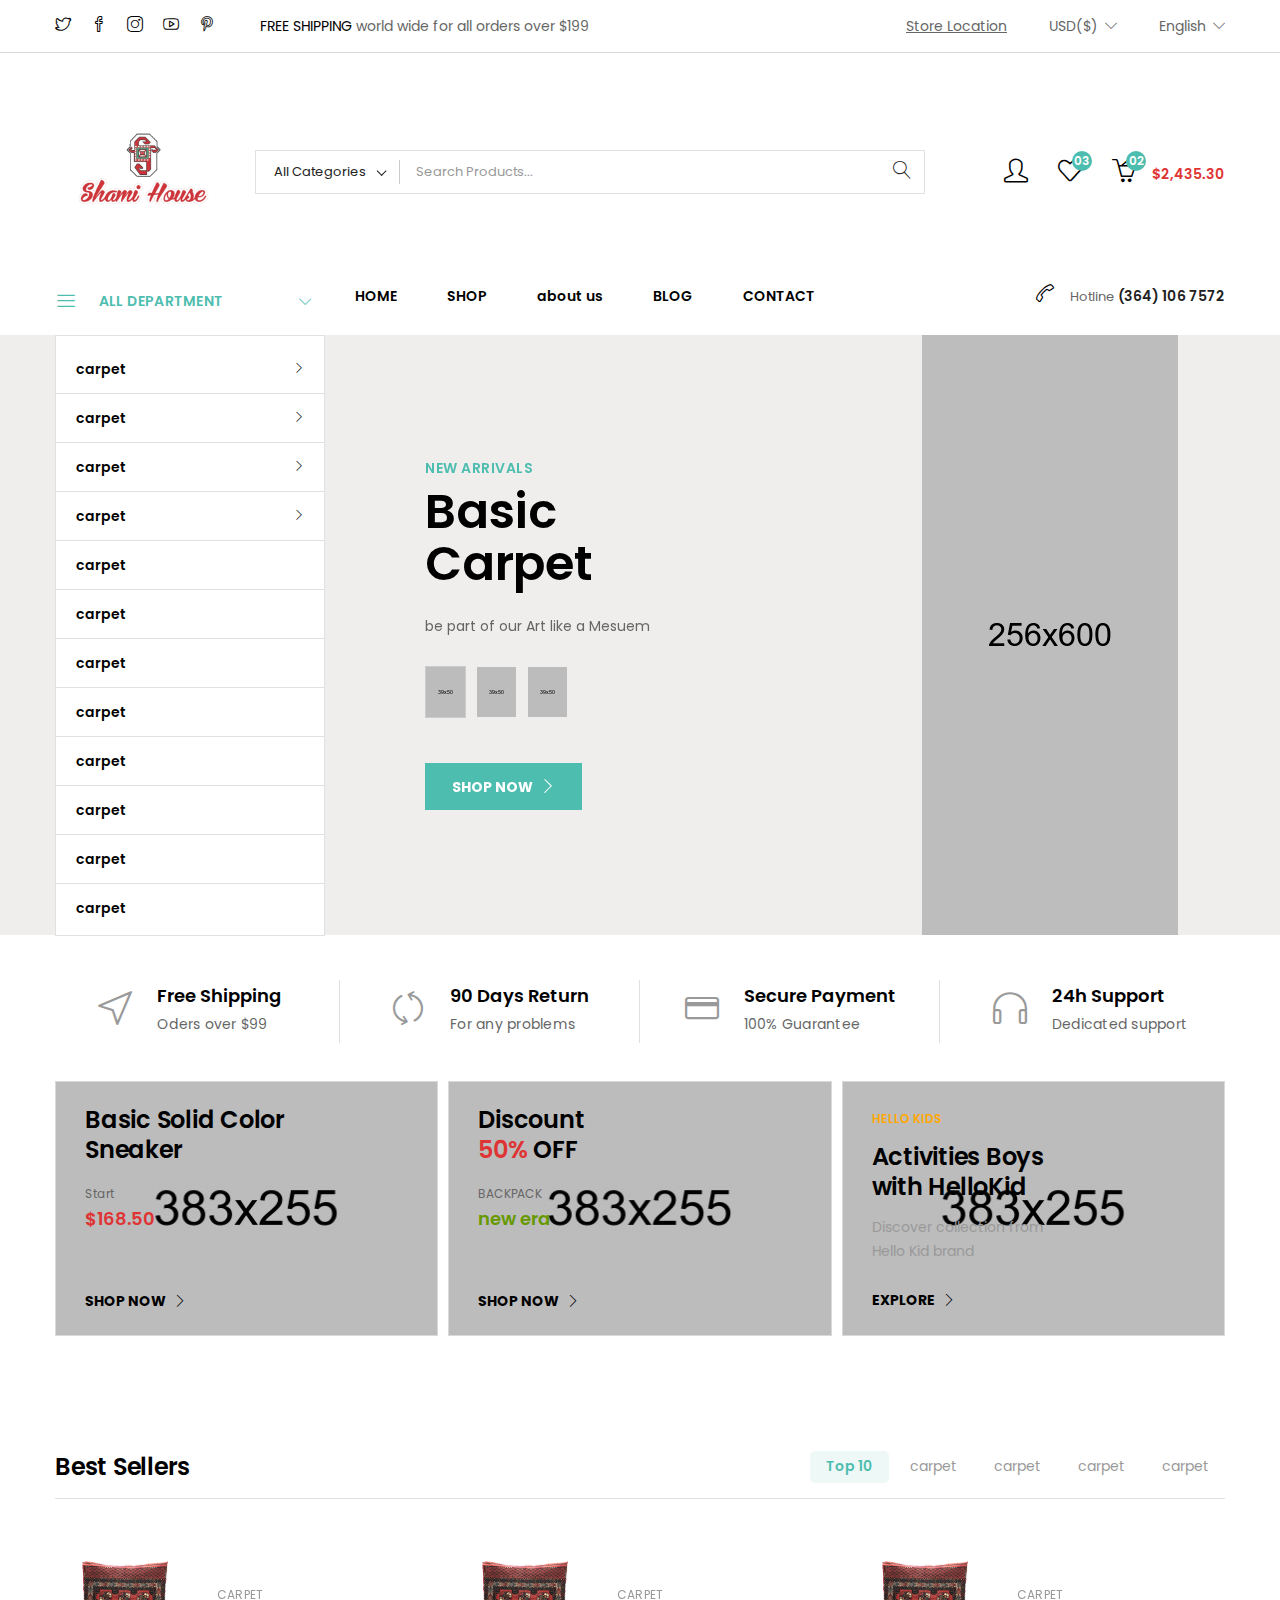
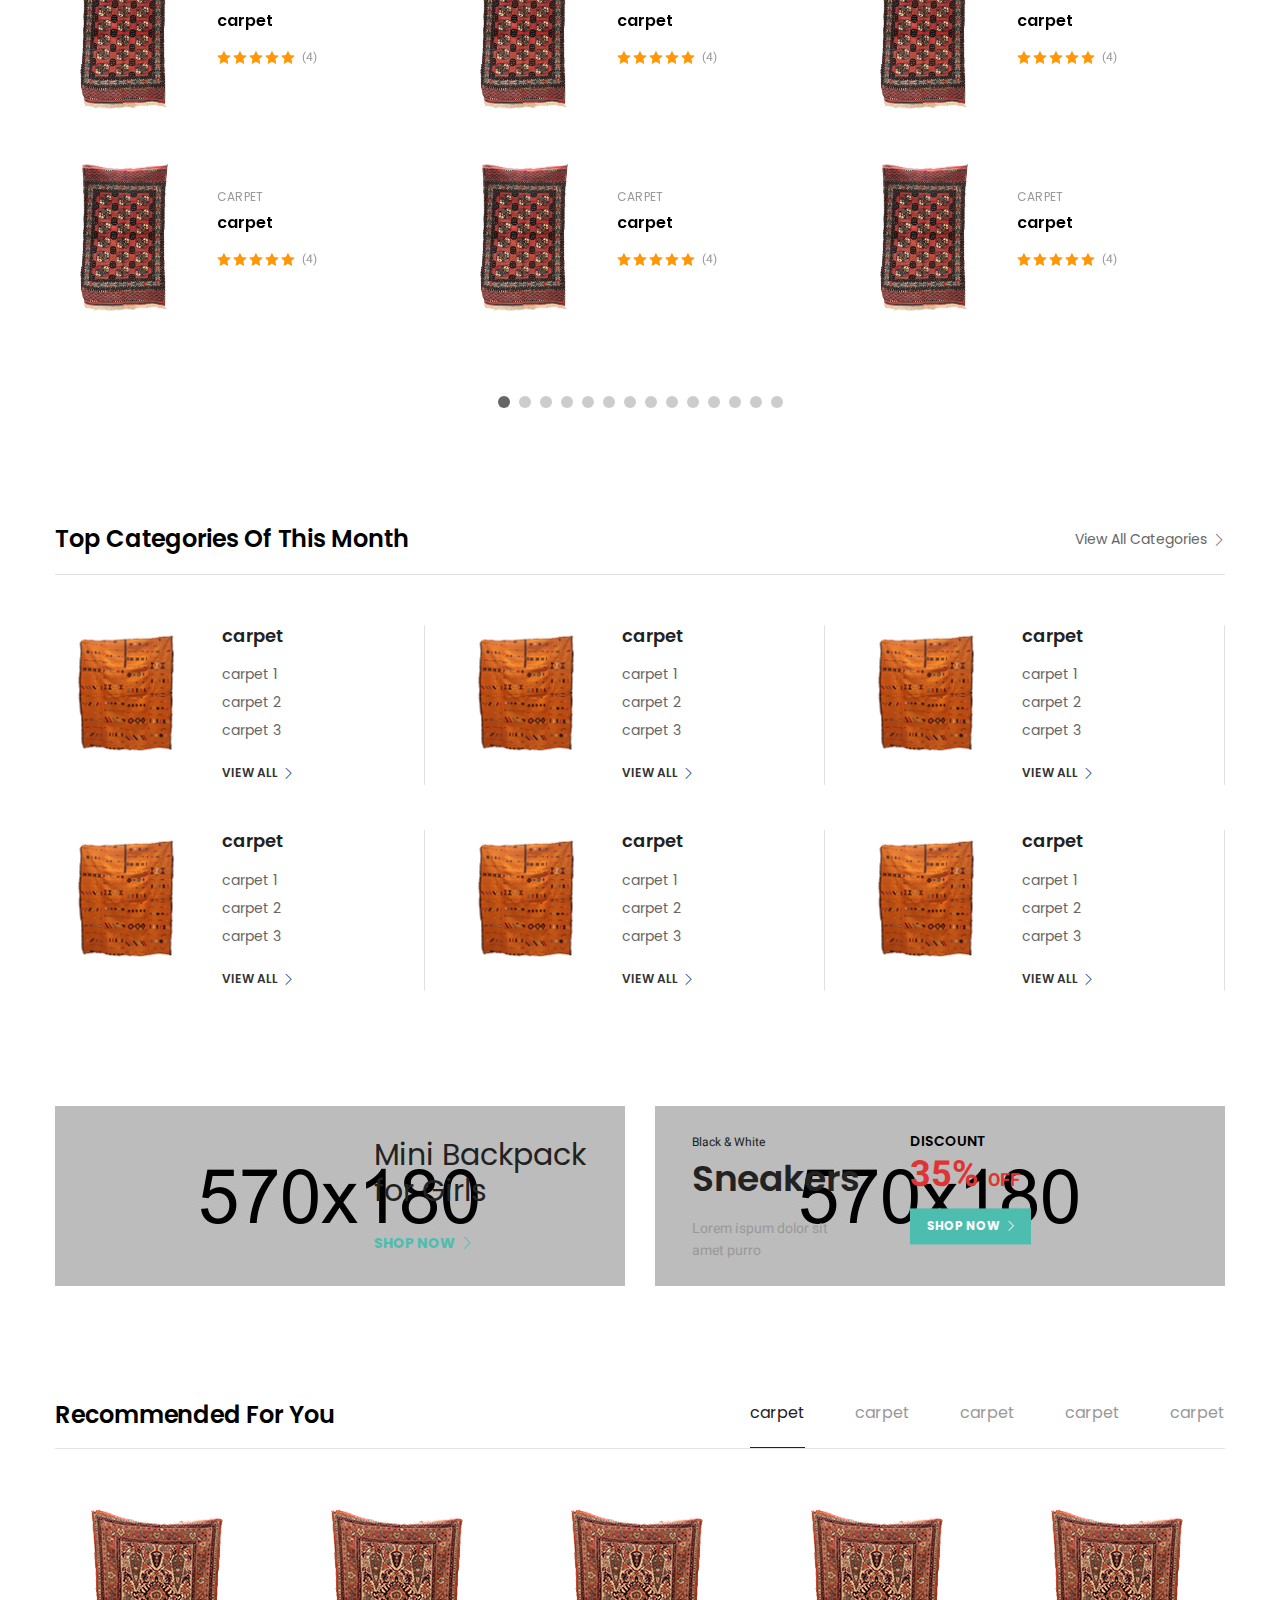
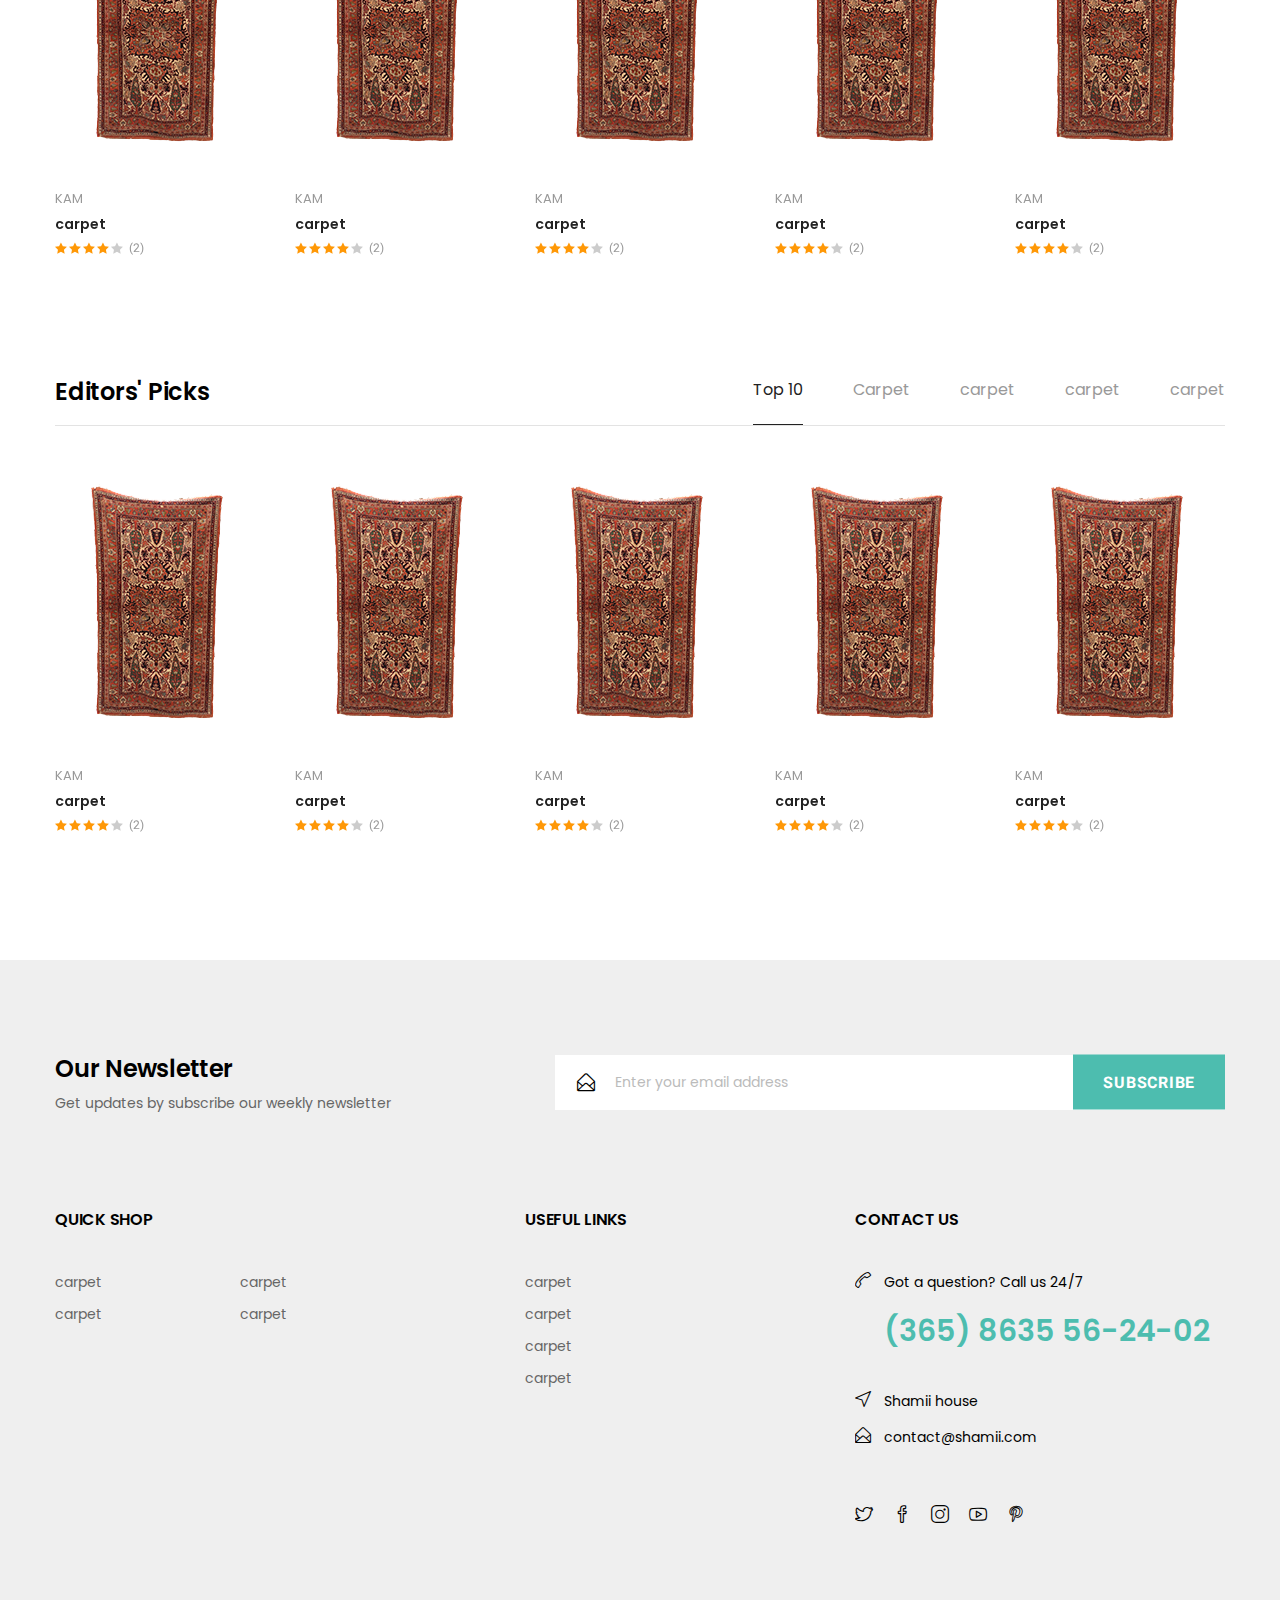
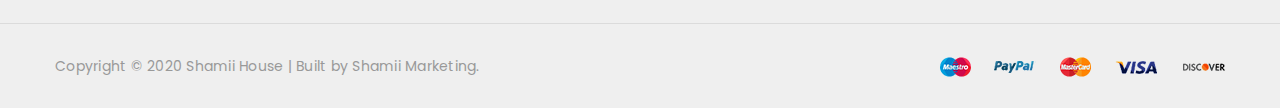
==== index-3.html @ ad09b137 "we did first edits" ====
<!doctype html>
<html class="no-js" lang="en">

<head>
    <meta charset="utf-8">
    <meta http-equiv="x-ua-compatible" content="ie=edge">
    <title>Norda - Minimal eCommerce HTML Template</title>
    <meta name="robots" content="noindex, follow" />
    <meta name="description" content="">
    <meta name="viewport" content="width=device-width, initial-scale=1, shrink-to-fit=no">
    <!-- Favicon -->
    <link rel="shortcut icon" type="image/x-icon" href="assets/images/favicon.png">

    <!-- All CSS is here
	============================================ -->

    <link rel="stylesheet" href="assets/css/vendor/bootstrap.min.css">
    <link rel="stylesheet" href="assets/css/vendor/signericafat.css">
    <link rel="stylesheet" href="assets/css/vendor/cerebrisans.css">
    <link rel="stylesheet" href="assets/css/vendor/simple-line-icons.css">
    <link rel="stylesheet" href="assets/css/vendor/elegant.css">
    <link rel="stylesheet" href="assets/css/vendor/linear-icon.css">
    <link rel="stylesheet" href="assets/css/plugins/nice-select.css">
    <link rel="stylesheet" href="assets/css/plugins/easyzoom.css">
    <link rel="stylesheet" href="assets/css/plugins/slick.css">
    <link rel="stylesheet" href="assets/css/plugins/animate.css">
    <link rel="stylesheet" href="assets/css/plugins/magnific-popup.css">
    <link rel="stylesheet" href="assets/css/plugins/jquery-ui.css">
    <link rel="stylesheet" href="assets/css/style.css">

    <!-- Use the minified version files listed below for better performance and remove the files listed above
    <link rel="stylesheet" href="assets/css/vendor/vendor.min.css">
    <link rel="stylesheet" href="assets/css/plugins/plugins.min.css">
    <link rel="stylesheet" href="assets/css/style.min.css"> -->

</head>

<body>

    <div class="main-wrapper">
        <header class="header-area">
            <div class="header-large-device">
                <div class="header-top header-top-ptb-1 border-bottom-1">
                    <div class="container">
                        <div class="row">
                            <div class="col-xl-8 col-lg-7">
                                <div class="social-offer-wrap">
                                    <div class="social-style-1">
                                        <a href="#"><i class="icon-social-twitter"></i></a>
                                        <a href="#"><i class="icon-social-facebook"></i></a>
                                        <a href="#"><i class="icon-social-instagram"></i></a>
                                        <a href="#"><i class="icon-social-youtube"></i></a>
                                        <a href="#"><i class="icon-social-pinterest"></i></a>
                                    </div>
                                    <div class="header-offer-wrap-2">
                                        <p><span>FREE SHIPPING</span> world wide for all orders over $199</p>
                                    </div>
                                </div>
                            </div>
                            <div class="col-xl-4 col-lg-5">
                                <div class="header-top-right">
                                    <div class="same-style-wrap">
                                        <div class="same-style same-style-mrg-2 track-order">
                                            <a href="store-location.html">Store Location </a>
                                        </div>
                                        <div class="same-style same-style-mrg-2 currency-wrap">
                                            <a class="currency-dropdown-active" href="#"> USD($) <i class="icon-arrow-down"></i></a>
                                            <div class="currency-dropdown">
                                                <ul>
                                                    <li><a href="#">USD</a></li>
                                                    <li><a href="#">EUR</a></li>
                                                    <li><a href="#">BDT</a></li>
                                                </ul>
                                            </div>
                                        </div>
                                        <div class="same-style same-style-mrg-2 language-wrap">
                                            <a class="language-dropdown-active" href="#">English <i class="icon-arrow-down"></i></a>
                                            <div class="language-dropdown">
                                                <ul>
                                                    <li><a href="#">English</a></li>
                                                    <li><a href="#">German</a></li>
                                                    <li><a href="#">Spanish</a></li>
                                                </ul>
                                            </div>
                                        </div>
                                    </div>
                                </div>
                            </div>
                        </div>
                    </div>
                </div>
                <div class="header-middle header-middle-padding-1">
                    <div class="container">
                        <div class="row align-items-center">
                            <div class="col-xl-2 col-lg-2">
                                <div class="logo">
                                    <a href="index.html"><img src="assets/images/logo/logo.png" alt="logo"></a>
                                </div>
                            </div>
                            <div class="col-xl-7 col-lg-7">
                                <div class="categori-search-wrap">
                                    <div class="categori-style-1">
                                        <select class="nice-select nice-select-style-1">
                                            <option>All Categories </option>
                                            <option>Clothing </option>
                                            <option>T-Shirt</option>
                                            <option>Shoes</option>
                                            <option>Jeans</option>
                                        </select>
                                    </div>
                                    <div class="search-wrap-3">
                                        <form action="#">
                                            <input placeholder="Search Products..." type="text">
                                            <button><i class="lnr lnr-magnifier"></i></button>
                                        </form>
                                    </div>
                                </div>
                            </div>
                            <div class="col-xl-3 col-lg-3">
                                <div class="header-action header-action-flex">
                                    <div class="same-style-2 same-style-2-font-inc">
                                        <a href="login-register.html"><i class="icon-user"></i></a>
                                    </div>
                                    <div class="same-style-2 same-style-2-font-inc">
                                        <a href="wishlist.html"><i class="icon-heart"></i><span class="pro-count green">03</span></a>
                                    </div>
                                    <div class="same-style-2 same-style-2-font-inc header-cart">
                                        <a class="cart-active" href="#">
                                            <i class="icon-basket-loaded"></i><span class="pro-count green">02</span>
                                            <span class="cart-amount">$2,435.30</span>
                                        </a>
                                    </div>
                                </div>
                            </div>
                        </div>
                    </div>
                </div>
                <div class="header-bottom">
                    <div class="container">
                        <div class="row align-items-center">
                            <div class="col-lg-3">
                                <div class="main-categori-wrap">
                                    <a class="categori-show" href="#"><i class="lnr lnr-menu"></i> All Department <i class="icon-arrow-down icon-right"></i></a>
                                    <div class="category-menu categori-hide">
                                        <nav>
                                            <ul>
                                                <li class="cr-dropdown"><a href="#">carpet <span class="icon-arrow-right"></span></a>
                                                    <div class="category-menu-dropdown ct-menu-res-height-1">
                                                        <div class="single-category-menu ct-menu-mrg-bottom category-menu-border">
                                                            <h4>carpet</h4>
                                                            <ul>
                                                                <li><a href="shop.html">carpet</a></li>
                                                                <li><a href="shop.html">carpet</a></li>
                                                                <li><a href="shop.html">carpet</a></li>
                                                                <li><a href="shop.html">carpet</a></li>

                                                            </ul>
                                                        </div>
                                                        <div class="single-category-menu ct-menu-mrg-bottom ct-menu-mrg-left">
                                                            <h4>carpet</h4>
                                                            <ul>
                                                                <li><a href="shop.html">carpet</a></li>
                                                                <li><a href="shop.html">carpet</a></li>
                                                                <li><a href="shop.html">carpet</a></li>
                                                                <li><a href="shop.html">carpet</a></li>

                                                            </ul>
                                                        </div>
                                                        <div class="single-category-menu">
                                                            <h4>carpet</h4>
                                                            <ul>
                                                                <li><a href="shop.html">carpet</a></li>
                                                                <li><a href="shop.html">carpet</a></li>
                                                                <li><a href="shop.html">carpet</a></li>
                                                                <li><a href="shop.html">carpet</a></li>

                                                            </ul>
                                                        </div>
                                                        <div class="single-category-menu">
                                                            <a href="product-details.html"><img src="assets/images/menu/menu-categori-1.png" alt=""></a>
                                                        </div>
                                                    </div>
                                                </li>
                                                <li class="cr-dropdown"><a href="#">carpet <span class="icon-arrow-right"></span></a>
                                                    <div class="category-menu-dropdown ct-menu-res-height-2">
                                                        <div class="single-category-menu">
                                                            <h4>carpet</h4>
                                                            <ul>
                                                                <li><a href="shop.html">carpet</a></li>
                                                                <li><a href="shop.html">carpet</a></li>
                                                                <li><a href="shop.html">carpet</a></li>
                                                                <li><a href="shop.html">carpet</a></li>

                                                            </ul>
                                                        </div>
                                                        <div class="single-category-menu ct-menu-mrg-left">
                                                            <h4>carpet</h4>
                                                            <ul>
                                                                <li><a href="shop.html">carpet</a></li>
                                                                <li><a href="shop.html">carpet</a></li>
                                                                <li><a href="shop.html">carpet</a></li>
                                                                <li><a href="shop.html">carpet</a></li>

                                                            </ul>
                                                        </div>
                                                    </div>
                                                </li>
                                                <li class="cr-dropdown"><a href="#">carpet <span class="icon-arrow-right"></span></a>
                                                    <div class="category-menu-dropdown ct-menu-res-height-1">
                                                        <div class="single-category-menu ct-menu-mrg-bottom category-menu-border">
                                                            <h4>carpet</h4>
                                                            <ul>
                                                                <li><a href="shop.html">carpet</a></li>
                                                                <li><a href="shop.html">carpet</a></li>
                                                                <li><a href="shop.html">carpet</a></li>
                                                                <li><a href="shop.html">carpet</a></li>

                                                            </ul>
                                                        </div>
                                                        <div class="single-category-menu ct-menu-mrg-bottom ct-menu-mrg-left">
                                                            <h4>carpet</h4>
                                                            <ul>
                                                                <li><a href="shop.html">carpet</a></li>
                                                                <li><a href="shop.html">carpet</a></li>
                                                                <li><a href="shop.html">carpet</a></li>
                                                                <li><a href="shop.html">carpet</a></li>

                                                            </ul>
                                                        </div>
                                                        <div class="single-category-menu">
                                                            <h4>carpet</h4>
                                                            <ul>
                                                                <li><a href="shop.html">carpet</a></li>
                                                                <li><a href="shop.html">carpet</a></li>
                                                                <li><a href="shop.html">carpet</a></li>
                                                                <li><a href="shop.html">carpet</a></li>

                                                            </ul>
                                                        </div>
                                                        <div class="single-category-menu">
                                                            <a href="#"><img src="assets/images/menu/menu-categori-1.png" alt=""></a>
                                                        </div>
                                                    </div>
                                                </li>
                                                <li class="cr-dropdown"><a href="#">carpet<span class="icon-arrow-right"></span></a>
                                                    <div class="category-menu-dropdown ct-menu-res-height-2">
                                                        <div class="single-category-menu">
                                                            <h4>carpet</h4>
                                                            <ul>
                                                                <li><a href="shop.html">carpet</a></li>
                                                                <li><a href="shop.html">carpet</a></li>
                                                                <li><a href="shop.html">carpet</a></li>
                                                                <li><a href="shop.html">carpet</a></li>

                                                            </ul>
                                                        </div>
                                                        <div class="single-category-menu ct-menu-mrg-left">
                                                            <h4>carpet</h4>
                                                            <ul>
                                                                <li><a href="shop.html">carpet</a></li>
                                                                <li><a href="shop.html">carpet</a></li>
                                                                <li><a href="shop.html">carpet</a></li>
                                                                <li><a href="shop.html">carpet</a></li>

                                                            </ul>
                                                        </div>
                                                    </div>
                                                </li>
                                                <li class="cr-dropdown"><a href="shop.html">carpet </a></li>
                                                <li class="cr-dropdown"><a href="shop.html">carpet </a></li>
                                                <li class="cr-dropdown"><a href="shop.html">carpet </a></li>
                                                <li class="cr-dropdown"><a href="shop.html">carpet </a></li>
                                                <li class="cr-dropdown"><a href="shop.html">carpet </a></li>
                                                <li class="cr-dropdown"><a href="shop.html">carpet </a></li>
                                                <li class="cr-dropdown"><a href="shop.html">carpet </a></li>
                                                <li class="cr-dropdown"><a href="shop.html">carpet </a></li>

                                            </ul>
                                        </nav>
                                    </div>
                                </div>
                            </div>
                            <div class="col-lg-6">
                                <div class="main-menu main-menu-padding-1 main-menu-font-size-14 main-menu-lh-2">
                                    <nav>
                                        <ul>
                                            <li><a href="index.html">HOME </a>

                                            </li>
                                            <li><a href="shop.html">SHOP </a>
                                            </li>


                                                    <li><a href="about-us.html">about us </a></li>

                                            <li><a href="blog.html">BLOG </a>
                                            </li>
                                            <li><a href="contact.html">CONTACT </a></li>
                                        </ul>
                                    </nav>
                                </div>
                            </div>
                            <div class="col-lg-3">
                                <div class="hotline">
                                    <p><i class="icon-call-end"></i> <span>Hotline</span> (364) 106 7572 </p>
                                </div>
                            </div>
                        </div>
                    </div>
                </div>
            </div>
            <div class="header-small-device small-device-ptb-1">
                <div class="container">
                    <div class="row align-items-center">
                        <div class="col-5">
                            <div class="mobile-logo">
                                <a href="index.html">
                                    <img alt="" src="assets/images/logo/logo.png">
                                </a>
                            </div>
                        </div>
                        <div class="col-7">
                            <div class="header-action header-action-flex">
                                <div class="same-style-2 same-style-2-font-inc">
                                    <a href="login-register.html"><i class="icon-user"></i></a>
                                </div>
                                <div class="same-style-2 same-style-2-font-inc">
                                    <a href="wishlist.html"><i class="icon-heart"></i><span class="pro-count green">03</span></a>
                                </div>
                                <div class="same-style-2 same-style-2-font-inc header-cart">
                                    <a class="cart-active" href="#">
                                        <i class="icon-basket-loaded"></i><span class="pro-count green">02</span>
                                    </a>
                                </div>
                                <div class="same-style-2 main-menu-icon">
                                    <a class="mobile-header-button-active" href="#"><i class="icon-menu"></i> </a>
                                </div>
                            </div>
                        </div>
                    </div>
                </div>
            </div>
        </header>
        <!-- mini cart start -->
        <div class="sidebar-cart-active">
            <div class="sidebar-cart-all">
                <a class="cart-close" href="#"><i class="icon_close"></i></a>
                <div class="cart-content">
                    <h3>Shopping Cart</h3>
                    <ul>
                        <li class="single-product-cart">
                            <div class="cart-img">
                                <a href="#"><img src="assets/images/cart/cart-1.jpg" alt=""></a>
                            </div>
                            <div class="cart-title">
                                <h4><a href="#">Simple Black T-Shirt</a></h4>
                                <span> 1 × $49.00	</span>
                            </div>
                            <div class="cart-delete">
                                <a href="#">×</a>
                            </div>
                        </li>
                        <li class="single-product-cart">
                            <div class="cart-img">
                                <a href="#"><img src="assets/images/cart/cart-2.jpg" alt=""></a>
                            </div>
                            <div class="cart-title">
                                <h4><a href="#">Norda Backpack</a></h4>
                                <span> 1 × $49.00	</span>
                            </div>
                            <div class="cart-delete">
                                <a href="#">×</a>
                            </div>
                        </li>
                    </ul>
                    <div class="cart-total">
                        <h4>Subtotal: <span>$170.00</span></h4>
                    </div>
                    <div class="cart-checkout-btn">
                        <a class="btn-hover cart-btn-style" href="cart.html">view cart</a>
                        <a class="no-mrg btn-hover cart-btn-style" href="checkout.html">checkout</a>
                    </div>
                </div>
            </div>
        </div>
        <!-- mobile header start -->
        <div class="mobile-header-active mobile-header-wrapper-style">
            <div class="clickalbe-sidebar-wrap">
                <a class="sidebar-close"><i class="icon_close"></i></a>
                <div class="mobile-header-content-area">
                    <div class="header-offer-wrap-2 mrg-none mobile-header-padding-border-4">
                        <p><span>FREE SHIPPING</span> world wide for all orders over $199</p>
                    </div>
                    <div class="mobile-search mobile-header-padding-border-1">
                        <form class="search-form" action="#">
                            <input type="text" placeholder="Search here…">
                            <button class="button-search"><i class="icon-magnifier"></i></button>
                        </form>
                    </div>
                    <div class="mobile-menu-wrap mobile-header-padding-border-2">
                        <!-- mobile menu start -->
                        <nav>
                            <ul class="mobile-menu">
                                <li class="menu-item-has-children"><a href="index.html">Home</a>
                                </li>
                                <li class="menu-item-has-children "><a href="#">shop</a>


                                        </li>
                                        <li class="menu-item-has-children"><a href="#">Products Layout</a>

                                </li>
                                <li class="menu-item-has-children"><a href="#">Pages</a>

                                </li>
                                <li class="menu-item-has-children "><a href="#">Blog</a>
                                </li>
                                <li><a href="contact.html">Contact us</a></li>
                            </ul>
                        </nav>
                        <!-- mobile menu end -->
                    </div>
                    <div class="main-categori-wrap mobile-menu-wrap mobile-header-padding-border-3">
                        <a class="categori-show" href="#">
                            <i class="lnr lnr-menu"></i> All Department <i class="icon-arrow-down icon-right"></i>
                        </a>
                        <div class="categori-hide-2">
                            <nav>
                                <ul class="mobile-menu">
                                    <li class="menu-item-has-children "><a href="#">Carpet </a>
                                        <ul class="dropdown">
                                            <li class="menu-item-has-children"><a href="#">carpet</a>
                                                <ul class="dropdown">
                                                    <li><a href="shop.html">Carpet </a></li>
                                                    <li><a href="shop.html">Carpet </a></li>
                                                    <li><a href="shop.html">Carpet </a></li>
                                                    <li><a href="shop.html">Carpet </a></li>

                                                </ul>
                                            </li>
                                            <li class="menu-item-has-children"><a href="#">Carpet</a>
                                                <ul class="dropdown">
                                                    <li><a href="shop.html">Carpet </a></li>
                                                    <li><a href="shop.html">Carpet </a></li>
                                                    <li><a href="shop.html">Carpet </a></li>
                                                    <li><a href="shop.html">Carpet </a></li>

                                                </ul>
                                            </li>
                                            <li class="menu-item-has-children"><a href="#">Carpet</a>
                                                <ul class="dropdown">
                                                    <li><a href="shop.html">Carpet </a></li>
                                                    <li><a href="shop.html">Carpet </a></li>
                                                    <li><a href="shop.html">Carpet </a></li>
                                                    <li><a href="shop.html">Carpet </a></li>

                                                </ul>
                                            </li>
                                        </ul>
                                    </li>
                                    <li class="menu-item-has-children "><a href="#">carpet</a>
                                        <ul class="dropdown">
                                            <li class="menu-item-has-children"><a href="#">Carpet</a>
                                                <ul class="dropdown">
                                                    <li><a href="shop.html">Carpet </a></li>
                                                    <li><a href="shop.html">Carpet </a></li>
                                                    <li><a href="shop.html">Carpet </a></li>
                                                    <li><a href="shop.html">Carpet </a></li>

                                                </ul>
                                            </li>
                                            <li class="menu-item-has-children"><a href="#">Carpet</a>
                                                <ul class="dropdown">
                                                    <li><a href="shop.html">Carpet </a></li>
                                                    <li><a href="shop.html">Carpet </a></li>
                                                    <li><a href="shop.html">Carpet </a></li>
                                                    <li><a href="shop.html">Carpet </a></li>

                                                </ul>
                                            </li>
                                        </ul>
                                    </li>
                                    <li class="menu-item-has-children "><a href="#">carpet </a>
                                        <ul class="dropdown">
                                            <li class="menu-item-has-children"><a href="#">Carpet</a>
                                                <ul class="dropdown">
                                                    <li><a href="shop.html">Carpet </a></li>
                                                    <li><a href="shop.html">Carpet </a></li>
                                                    <li><a href="shop.html">Carpet </a></li>
                                                    <li><a href="shop.html">Carpet </a></li>

                                                </ul>
                                            </li>
                                            <li class="menu-item-has-children"><a href="#">Carpet</a>
                                                <ul class="dropdown">
                                                    <li><a href="shop.html">Carpet </a></li>
                                                    <li><a href="shop.html">Carpet </a></li>
                                                    <li><a href="shop.html">Carpet </a></li>
                                                    <li><a href="shop.html">Carpet </a></li>

                                                </ul>
                                            </li>
                                            <li class="menu-item-has-children"><a href="#">Carpet</a>
                                                <ul class="dropdown">
                                                    <li><a href="shop.html">Carpet </a></li>
                                                    <li><a href="shop.html">Carpet </a></li>
                                                    <li><a href="shop.html">Carpet </a></li>
                                                    <li><a href="shop.html">Carpet </a></li>

                                                </ul>
                                            </li>
                                        </ul>
                                    </li>
                                    <li class="menu-item-has-children "><a href="#">Carpet </a>
                                        <ul class="dropdown">
                                            <li class="menu-item-has-children"><a href="#">Carpet</a>
                                                <ul class="dropdown">
                                                    <li><a href="shop.html">Carpet </a></li>
                                                    <li><a href="shop.html">Carpet </a></li>
                                                    <li><a href="shop.html">Carpet </a></li>
                                                    <li><a href="shop.html">Carpet </a></li>

                                                </ul>
                                            </li>
                                            <li class="menu-item-has-children"><a href="#">Carpet</a>
                                                <ul class="dropdown">
                                                    <li><a href="shop.html">Carpet </a></li>
                                                    <li><a href="shop.html">Carpet </a></li>
                                                    <li><a href="shop.html">Carpet </a></li>
                                                    <li><a href="shop.html">Carpet </a></li>
                                                    <li><a href="shop.html">Carpet </a></li>
                                                    <li><a href="shop.html">Carpet </a></li>
                                                    <li><a href="shop.html">Carpet </a></li>
                                                    <li><a href="shop.html">Carpet </a></li>
                                                    <li><a href="shop.html">Carpet </a></li>
                                                    <li><a href="shop.html">Carpet </a></li>
                                                    <li><a href="shop.html">Carpet </a></li>

                                                </ul>
                                            </li>
                                        </ul>
                                    </li>
                                    <li><a href="shop.html">Carpet </a></li>
                                    <li><a href="shop.html">Carpet </a></li>
                                    <li><a href="shop.html">Carpet </a></li>
                                    <li><a href="shop.html">Carpet </a></li>
                                    <li><a href="shop.html">Carpet </a></li>
                                    <li><a href="shop.html">Carpet </a></li>
                                    <li><a href="shop.html">Carpet </a></li>
                                    <li><a href="shop.html">Carpet </a></li>
                                    <li><a href="shop.html">Carpet </a></li>
                                    <li><a href="shop.html">Carpet </a></li>

                                </ul>
                            </nav>
                        </div>
                    </div>
                    <div class="mobile-header-info-wrap mobile-header-padding-border-3">
                        <div class="single-mobile-header-info">
                            <a href="store-location.html"><i class="lastudioicon-pin-3-2"></i> Store Location </a>
                        </div>
                        <div class="single-mobile-header-info">
                            <a class="mobile-language-active" href="#">Language <span><i class="icon-arrow-down"></i></span></a>
                            <div class="lang-curr-dropdown lang-dropdown-active">
                                <ul>
                                    <li><a href="#">English</a></li>
                                    <li><a href="#">French</a></li>
                                    <li><a href="#">German</a></li>
                                    <li><a href="#">Spanish</a></li>
                                </ul>
                            </div>
                        </div>
                        <div class="single-mobile-header-info">
                            <a class="mobile-currency-active" href="#">Currency <span><i class="icon-arrow-down"></i></span></a>
                            <div class="lang-curr-dropdown curr-dropdown-active">
                                <ul>
                                    <li><a href="#">USD</a></li>
                                    <li><a href="#">EUR</a></li>
                                    <li><a href="#">Real</a></li>
                                    <li><a href="#">BDT</a></li>
                                </ul>
                            </div>
                        </div>
                    </div>
                    <div class="mobile-contact-info mobile-header-padding-border-4">
                        <ul>
                            <li><i class="icon-phone "></i> (+612) 2531 5600</li>
                            <li><i class="icon-envelope-open "></i> norda@domain.com</li>
                            <li><i class="icon-home"></i> PO Box 1622 Colins Street West Australia</li>
                        </ul>
                    </div>
                    <div class="mobile-social-icon">
                        <a class="facebook" href="#"><i class="icon-social-facebook"></i></a>
                        <a class="twitter" href="#"><i class="icon-social-twitter"></i></a>
                        <a class="pinterest" href="#"><i class="icon-social-pinterest"></i></a>
                        <a class="instagram" href="#"><i class="icon-social-instagram"></i></a>
                    </div>
                </div>
            </div>
        </div>
        <div class="slider-area bg-gray-2">
            <div class="hero-slider-active-2 nav-style-1 nav-style-1-green">
                <div class="single-hero-slider single-hero-slider-hm3 single-animation-wrap">
                    <div class="container">
                        <div class="row">
                            <div class="col-lg-8 col-md-12 col-12 ml-auto">
                                <div class="row align-items-center slider-animated-1">
                                    <div class="col-lg-7 col-md-7 col-sm-7 col-12">
                                        <div class="hero-slider-content-3 slider-animated-1">
                                            <h4 class="animated">New Arrivals</h4>
                                            <h1 class="animated">Basic  <br>Carpet</h1>
                                            <p class="animated">be part of our Art like a Mesuem</p>
                                            <div class="slider-tab-small-img nav animated">
                                                <a class="active" href="#tshirt-4" data-toggle="tab"><img src="assets/images/slider/hm-3-small-tshirt-1.jpg" alt=""> </a>
                                                <a href="#tshirt-5" data-toggle="tab"> <img src="assets/images/slider/hm-3-small-tshirt-2.jpg" alt=""> </a>
                                                <a href="#tshirt-6" data-toggle="tab"><img src="assets/images/slider/hm-3-small-tshirt-3.jpg" alt=""> </a>
                                            </div>
                                            <div class="btn-style-3">
                                                <a class="animated btn-1-padding-1" href="product-details.html">Shop now <i class="icon-arrow-right"></i></a>
                                            </div>
                                        </div>
                                    </div>
                                    <div class="col-lg-5 col-md-5 col-sm-5 col-12">
                                        <div class="tab-content slider-tab-big-img-wrap jump animated">
                                            <div id="tshirt-4" class="tab-pane active">
                                                <div class="slider-tab-big-img slider-tab-big-img-mrg-1">
                                                    <img src="assets/images/slider/hm-3-slider-1.png" alt="">
                                                </div>
                                            </div>
                                            <div id="tshirt-5" class="tab-pane ">
                                                <div class="slider-tab-big-img slider-tab-big-img-mrg-2">
                                                    <img src="assets/images/slider/hm-3-slider-2.png" alt="">
                                                </div>
                                            </div>
                                            <div id="tshirt-6" class="tab-pane">
                                                <div class="slider-tab-big-img slider-tab-big-img-mrg-3">
                                                    <img src="assets/images/slider/hm-3-slider-3.png" alt="">
                                                </div>
                                            </div>
                                        </div>
                                    </div>
                                </div>
                            </div>
                        </div>
                    </div>
                </div>
                <div class="single-hero-slider single-hero-slider-hm3 single-animation-wrap">
                    <div class="container">
                        <div class="row">
                            <div class="col-lg-8 col-md-12 col-12 ml-auto">
                                <div class="row align-items-center slider-animated-1">
                                    <div class="col-lg-7 col-md-7 col-sm-7 col-12">
                                        <div class="hero-slider-content-3">
                                            <h4 class="animated">New Arrivals</h4>
                                            <h1 class="animated">Basic thick knit <br>T-shirt</h1>
                                            <p class="animated">Men's basic coat with a high lapel collar and side pockets with button fastening.</p>
                                            <h5 class="animated">3 Colors: <span>Grey</span></h5>
                                            <div class="slider-tab-small-img nav animated">
                                                <a href="#tshirt-7" data-toggle="tab"><img src="assets/images/slider/hm-3-small-tshirt-1.jpg" alt=""> </a>
                                                <a class="active" href="#tshirt-8" data-toggle="tab"> <img src="assets/images/slider/hm-3-small-tshirt-2.jpg" alt=""> </a>
                                                <a href="#tshirt-9" data-toggle="tab"><img src="assets/images/slider/hm-3-small-tshirt-3.jpg" alt=""> </a>
                                            </div>
                                            <div class="btn-style-3">
                                                <a class="animated btn-1-padding-1" href="product-details.html">Shop now <i class="icon-arrow-right"></i></a>
                                            </div>
                                        </div>
                                    </div>
                                    <div class="col-lg-5 col-md-5 col-sm-5 col-12">
                                        <div class="tab-content slider-tab-big-img-wrap jump animated">
                                            <div id="tshirt-7" class="tab-pane">
                                                <div class="slider-tab-big-img slider-tab-big-img-mrg-1">
                                                    <img src="assets/images/slider/hm-3-slider-1.png" alt="">
                                                </div>
                                            </div>
                                            <div id="tshirt-8" class="tab-pane active">
                                                <div class="slider-tab-big-img slider-tab-big-img-mrg-2">
                                                    <img src="assets/images/slider/hm-3-slider-2.png" alt="">
                                                </div>
                                            </div>
                                            <div id="tshirt-9" class="tab-pane">
                                                <div class="slider-tab-big-img slider-tab-big-img-mrg-3">
                                                    <img src="assets/images/slider/hm-3-slider-3.png" alt="">
                                                </div>
                                            </div>
                                        </div>
                                    </div>
                                </div>
                            </div>
                        </div>
                    </div>
                </div>
            </div>
        </div>
        <div class="service-area pt-50 pb-15">
            <div class="container">
                <div class="row">
                    <div class="col-lg-3 col-md-6 col-sm-6 col-12 service-border-1">
                        <div class="single-service-wrap-2 mb-30">
                            <div class="service-icon-2">
                                <i class="icon-cursor"></i>
                            </div>
                            <div class="service-content-2">
                                <h3>Free Shipping</h3>
                                <p>Oders over $99</p>
                            </div>
                        </div>
                    </div>
                    <div class="col-lg-3 col-md-6 col-sm-6 col-12 service-border-1 service-border-1-none-md">
                        <div class="single-service-wrap-2 mb-30">
                            <div class="service-icon-2">
                                <i class="icon-refresh "></i>
                            </div>
                            <div class="service-content-2">
                                <h3>90 Days Return</h3>
                                <p>For any problems</p>
                            </div>
                        </div>
                    </div>
                    <div class="col-lg-3 col-md-6 col-sm-6 col-12 service-border-1">
                        <div class="single-service-wrap-2 mb-30">
                            <div class="service-icon-2">
                                <i class="icon-credit-card "></i>
                            </div>
                            <div class="service-content-2">
                                <h3>Secure Payment</h3>
                                <p>100% Guarantee</p>
                            </div>
                        </div>
                    </div>
                    <div class="col-lg-3 col-md-6 col-sm-6 col-12">
                        <div class="single-service-wrap-2 mb-30">
                            <div class="service-icon-2">
                                <i class="icon-earphones "></i>
                            </div>
                            <div class="service-content-2">
                                <h3>24h Support</h3>
                                <p>Dedicated support</p>
                            </div>
                        </div>
                    </div>
                </div>
            </div>
        </div>
        <div class="banner-area padding-10-row-col pb-105">
            <div class="container">
                <div class="row">
                    <div class="col-lg-4 col-md-6 col-12">
                        <div class="banner-wrap mb-10">
                            <div class="banner-img banner-img-border banner-img-zoom">
                                <a href="product-details.html"><img src="assets/images/banner/banner-3.jpg" alt=""></a>
                            </div>
                            <div class="banner-content-3">
                                <h2>Basic Solid Color <br>Sneaker</h2>
                                <span>Start</span>
                                <h3>$168.50</h3>
                                <div class="btn-style-4">
                                    <a href="product-details.html">Shop now <i class="icon-arrow-right"></i></a>
                                </div>
                            </div>
                        </div>
                    </div>
                    <div class="col-lg-4 col-md-6 col-12">
                        <div class="banner-wrap mb-10">
                            <div class="banner-img banner-img-border banner-img-zoom">
                                <a href="product-details.html"><img src="assets/images/banner/banner-4.jpg" alt=""></a>
                            </div>
                            <div class="banner-content-4">
                                <h2>Discount <br> <span>50%</span> OFF</h2>
                                <span>backpack</span>
                                <h3>new era</h3>
                                <div class="btn-style-4">
                                    <a href="product-details.html">Shop now <i class="icon-arrow-right"></i></a>
                                </div>
                            </div>
                        </div>
                    </div>
                    <div class="col-lg-4 col-md-6 col-12">
                        <div class="banner-wrap mb-10">
                            <div class="banner-img banner-img-border banner-img-zoom">
                                <a href="product-details.html"><img src="assets/images/banner/banner-5.jpg" alt=""></a>
                            </div>
                            <div class="banner-content-5">
                                <span>Hello kids</span>
                                <h2>Activities Boys <br>with HelloKid</h2>
                                <p>Discover collection from Hello Kid brand</p>
                                <div class="btn-style-4">
                                    <a href="product-details.html">explore <i class="icon-arrow-right"></i></a>
                                </div>
                            </div>
                        </div>
                    </div>
                </div>
            </div>
        </div>
        <div class="product-area pb-110">
            <div class="container">
                <div class="section-title-tab-wrap border-bottom-3 mb-30 pb-15">
                    <div class="section-title-3">
                        <h2>Best Sellers</h2>
                    </div>
                    <div class="tab-style-3 nav">
                        <a class="active" href="#product-1" data-toggle="tab">Top 10 </a>
                        <a href="#product-2" data-toggle="tab"> carpet</a>
                        <a href="#product-3" data-toggle="tab">carpet </a>
                        <a href="#product-4" data-toggle="tab">carpet </a>
                        <a href="#product-5" data-toggle="tab">carpet </a>
                    </div>
                </div>
                <div class="tab-content jump">
                    <div id="product-1" class="tab-pane active">
                        <div class="product-slider-active-2 dot-style-2 dot-style-2-position-static dot-style-2-mrg-2 dot-style-2-active-black">

                            <div class="product-plr-2">
                                <div class="single-product-wrap-2 mb-25">
                                    <div class="product-img-2">
                                        <a href="product-details.html"><img src="assets/images/product/product-33.png" alt=""></a>
                                    </div>
                                    <div class="product-content-3">
                                        <span>carpet</span>
                                        <h4><a href="product-details.html">carpet</a></h4>
                                        <div class="product-rating-wrap-2">
                                            <div class="product-rating-2">
                                                <i class="icon_star"></i>
                                                <i class="icon_star"></i>
                                                <i class="icon_star"></i>
                                                <i class="icon_star"></i>
                                                <i class="icon_star "></i>
                                            </div>
                                            <span>(4)</span>
                                        </div>

                                    </div>
                                </div>
                            </div>
                            <div class="product-plr-2">
                                <div class="single-product-wrap-2 mb-25">
                                    <div class="product-img-2">
                                        <a href="product-details.html"><img src="assets/images/product/product-33.png" alt=""></a>
                                    </div>
                                    <div class="product-content-3">
                                        <span>carpet</span>
                                        <h4><a href="product-details.html">carpet</a></h4>
                                        <div class="product-rating-wrap-2">
                                            <div class="product-rating-2">
                                                <i class="icon_star"></i>
                                                <i class="icon_star"></i>
                                                <i class="icon_star"></i>
                                                <i class="icon_star"></i>
                                                <i class="icon_star "></i>
                                            </div>
                                            <span>(4)</span>
                                        </div>

                                    </div>
                                </div>
                            </div>
                            <div class="product-plr-2">
                                <div class="single-product-wrap-2 mb-25">
                                    <div class="product-img-2">
                                        <a href="product-details.html"><img src="assets/images/product/product-33.png" alt=""></a>
                                    </div>
                                    <div class="product-content-3">
                                        <span>carpet</span>
                                        <h4><a href="product-details.html">carpet</a></h4>
                                        <div class="product-rating-wrap-2">
                                            <div class="product-rating-2">
                                                <i class="icon_star"></i>
                                                <i class="icon_star"></i>
                                                <i class="icon_star"></i>
                                                <i class="icon_star"></i>
                                                <i class="icon_star "></i>
                                            </div>
                                            <span>(4)</span>
                                        </div>

                                    </div>
                                </div>
                            </div>
                            <div class="product-plr-2">
                                <div class="single-product-wrap-2 mb-25">
                                    <div class="product-img-2">
                                        <a href="product-details.html"><img src="assets/images/product/product-33.png" alt=""></a>
                                    </div>
                                    <div class="product-content-3">
                                        <span>carpet</span>
                                        <h4><a href="product-details.html">carpet</a></h4>
                                        <div class="product-rating-wrap-2">
                                            <div class="product-rating-2">
                                                <i class="icon_star"></i>
                                                <i class="icon_star"></i>
                                                <i class="icon_star"></i>
                                                <i class="icon_star"></i>
                                                <i class="icon_star "></i>
                                            </div>
                                            <span>(4)</span>
                                        </div>

                                    </div>
                                </div>
                            </div>
                            <div class="product-plr-2">
                                <div class="single-product-wrap-2 mb-25">
                                    <div class="product-img-2">
                                        <a href="product-details.html"><img src="assets/images/product/product-33.png" alt=""></a>
                                    </div>
                                    <div class="product-content-3">
                                        <span>carpet</span>
                                        <h4><a href="product-details.html">carpet</a></h4>
                                        <div class="product-rating-wrap-2">
                                            <div class="product-rating-2">
                                                <i class="icon_star"></i>
                                                <i class="icon_star"></i>
                                                <i class="icon_star"></i>
                                                <i class="icon_star"></i>
                                                <i class="icon_star "></i>
                                            </div>
                                            <span>(4)</span>
                                        </div>

                                    </div>
                                </div>
                            </div>
                            <div class="product-plr-2">
                                <div class="single-product-wrap-2 mb-25">
                                    <div class="product-img-2">
                                        <a href="product-details.html"><img src="assets/images/product/product-33.png" alt=""></a>
                                    </div>
                                    <div class="product-content-3">
                                        <span>carpet</span>
                                        <h4><a href="product-details.html">carpet</a></h4>
                                        <div class="product-rating-wrap-2">
                                            <div class="product-rating-2">
                                                <i class="icon_star"></i>
                                                <i class="icon_star"></i>
                                                <i class="icon_star"></i>
                                                <i class="icon_star"></i>
                                                <i class="icon_star "></i>
                                            </div>
                                            <span>(4)</span>
                                        </div>

                                    </div>
                                </div>
                            </div>
                            <div class="product-plr-2">
                                <div class="single-product-wrap-2 mb-25">
                                    <div class="product-img-2">
                                        <a href="product-details.html"><img src="assets/images/product/product-33.png" alt=""></a>
                                    </div>
                                    <div class="product-content-3">
                                        <span>carpet</span>
                                        <h4><a href="product-details.html">carpet</a></h4>
                                        <div class="product-rating-wrap-2">
                                            <div class="product-rating-2">
                                                <i class="icon_star"></i>
                                                <i class="icon_star"></i>
                                                <i class="icon_star"></i>
                                                <i class="icon_star"></i>
                                                <i class="icon_star "></i>
                                            </div>
                                            <span>(4)</span>
                                        </div>

                                    </div>
                                </div>
                            </div>
                            <div class="product-plr-2">
                                <div class="single-product-wrap-2 mb-25">
                                    <div class="product-img-2">
                                        <a href="product-details.html"><img src="assets/images/product/product-33.png" alt=""></a>
                                    </div>
                                    <div class="product-content-3">
                                        <span>carpet</span>
                                        <h4><a href="product-details.html">carpet</a></h4>
                                        <div class="product-rating-wrap-2">
                                            <div class="product-rating-2">
                                                <i class="icon_star"></i>
                                                <i class="icon_star"></i>
                                                <i class="icon_star"></i>
                                                <i class="icon_star"></i>
                                                <i class="icon_star "></i>
                                            </div>
                                            <span>(4)</span>
                                        </div>

                                    </div>
                                </div>
                            </div>
                            <div class="product-plr-2">
                                <div class="single-product-wrap-2 mb-25">
                                    <div class="product-img-2">
                                        <a href="product-details.html"><img src="assets/images/product/product-33.png" alt=""></a>
                                    </div>
                                    <div class="product-content-3">
                                        <span>carpet</span>
                                        <h4><a href="product-details.html">carpet</a></h4>
                                        <div class="product-rating-wrap-2">
                                            <div class="product-rating-2">
                                                <i class="icon_star"></i>
                                                <i class="icon_star"></i>
                                                <i class="icon_star"></i>
                                                <i class="icon_star"></i>
                                                <i class="icon_star "></i>
                                            </div>
                                            <span>(4)</span>
                                        </div>

                                    </div>
                                </div>
                            </div>
                            <div class="product-plr-2">
                                <div class="single-product-wrap-2 mb-25">
                                    <div class="product-img-2">
                                        <a href="product-details.html"><img src="assets/images/product/product-33.png" alt=""></a>
                                    </div>
                                    <div class="product-content-3">
                                        <span>carpet</span>
                                        <h4><a href="product-details.html">carpet</a></h4>
                                        <div class="product-rating-wrap-2">
                                            <div class="product-rating-2">
                                                <i class="icon_star"></i>
                                                <i class="icon_star"></i>
                                                <i class="icon_star"></i>
                                                <i class="icon_star"></i>
                                                <i class="icon_star "></i>
                                            </div>
                                            <span>(4)</span>
                                        </div>

                                    </div>
                                </div>
                            </div>
                            <div class="product-plr-2">
                                <div class="single-product-wrap-2 mb-25">
                                    <div class="product-img-2">
                                        <a href="product-details.html"><img src="assets/images/product/product-33.png" alt=""></a>
                                    </div>
                                    <div class="product-content-3">
                                        <span>carpet</span>
                                        <h4><a href="product-details.html">carpet</a></h4>
                                        <div class="product-rating-wrap-2">
                                            <div class="product-rating-2">
                                                <i class="icon_star"></i>
                                                <i class="icon_star"></i>
                                                <i class="icon_star"></i>
                                                <i class="icon_star"></i>
                                                <i class="icon_star "></i>
                                            </div>
                                            <span>(4)</span>
                                        </div>

                                    </div>
                                </div>
                            </div>
                            <div class="product-plr-2">
                                <div class="single-product-wrap-2 mb-25">
                                    <div class="product-img-2">
                                        <a href="product-details.html"><img src="assets/images/product/product-33.png" alt=""></a>
                                    </div>
                                    <div class="product-content-3">
                                        <span>carpet</span>
                                        <h4><a href="product-details.html">carpet</a></h4>
                                        <div class="product-rating-wrap-2">
                                            <div class="product-rating-2">
                                                <i class="icon_star"></i>
                                                <i class="icon_star"></i>
                                                <i class="icon_star"></i>
                                                <i class="icon_star"></i>
                                                <i class="icon_star "></i>
                                            </div>
                                            <span>(4)</span>
                                        </div>

                                    </div>
                                </div>
                            </div>
                            <div class="product-plr-2">
                                <div class="single-product-wrap-2 mb-25">
                                    <div class="product-img-2">
                                        <a href="product-details.html"><img src="assets/images/product/product-33.png" alt=""></a>
                                    </div>
                                    <div class="product-content-3">
                                        <span>carpet</span>
                                        <h4><a href="product-details.html">carpet</a></h4>
                                        <div class="product-rating-wrap-2">
                                            <div class="product-rating-2">
                                                <i class="icon_star"></i>
                                                <i class="icon_star"></i>
                                                <i class="icon_star"></i>
                                                <i class="icon_star"></i>
                                                <i class="icon_star "></i>
                                            </div>
                                            <span>(4)</span>
                                        </div>

                                    </div>
                                </div>
                            </div>
                            <div class="product-plr-2">
                                <div class="single-product-wrap-2 mb-25">
                                    <div class="product-img-2">
                                        <a href="product-details.html"><img src="assets/images/product/product-33.png" alt=""></a>
                                    </div>
                                    <div class="product-content-3">
                                        <span>carpet</span>
                                        <h4><a href="product-details.html">carpet</a></h4>
                                        <div class="product-rating-wrap-2">
                                            <div class="product-rating-2">
                                                <i class="icon_star"></i>
                                                <i class="icon_star"></i>
                                                <i class="icon_star"></i>
                                                <i class="icon_star"></i>
                                                <i class="icon_star "></i>
                                            </div>
                                            <span>(4)</span>
                                        </div>

                                    </div>
                                </div>
                            </div>
                            <div class="product-plr-2">
                                <div class="single-product-wrap-2 mb-25">
                                    <div class="product-img-2">
                                        <a href="product-details.html"><img src="assets/images/product/product-33.png" alt=""></a>
                                    </div>
                                    <div class="product-content-3">
                                        <span>carpet</span>
                                        <h4><a href="product-details.html">carpet</a></h4>
                                        <div class="product-rating-wrap-2">
                                            <div class="product-rating-2">
                                                <i class="icon_star"></i>
                                                <i class="icon_star"></i>
                                                <i class="icon_star"></i>
                                                <i class="icon_star"></i>
                                                <i class="icon_star "></i>
                                            </div>
                                            <span>(4)</span>
                                        </div>

                                    </div>
                                </div>
                            </div>
                            <div class="product-plr-2">
                                <div class="single-product-wrap-2 mb-25">
                                    <div class="product-img-2">
                                        <a href="product-details.html"><img src="assets/images/product/product-33.png" alt=""></a>
                                    </div>
                                    <div class="product-content-3">
                                        <span>carpet</span>
                                        <h4><a href="product-details.html">carpet</a></h4>
                                        <div class="product-rating-wrap-2">
                                            <div class="product-rating-2">
                                                <i class="icon_star"></i>
                                                <i class="icon_star"></i>
                                                <i class="icon_star"></i>
                                                <i class="icon_star"></i>
                                                <i class="icon_star "></i>
                                            </div>
                                            <span>(4)</span>
                                        </div>

                                    </div>
                                </div>
                            </div>
                            <div class="product-plr-2">
                                <div class="single-product-wrap-2 mb-25">
                                    <div class="product-img-2">
                                        <a href="product-details.html"><img src="assets/images/product/product-33.png" alt=""></a>
                                    </div>
                                    <div class="product-content-3">
                                        <span>carpet</span>
                                        <h4><a href="product-details.html">carpet</a></h4>
                                        <div class="product-rating-wrap-2">
                                            <div class="product-rating-2">
                                                <i class="icon_star"></i>
                                                <i class="icon_star"></i>
                                                <i class="icon_star"></i>
                                                <i class="icon_star"></i>
                                                <i class="icon_star "></i>
                                            </div>
                                            <span>(4)</span>
                                        </div>

                                    </div>
                                </div>
                            </div>
                            <div class="product-plr-2">
                                <div class="single-product-wrap-2 mb-25">
                                    <div class="product-img-2">
                                        <a href="product-details.html"><img src="assets/images/product/product-33.png" alt=""></a>
                                    </div>
                                    <div class="product-content-3">
                                        <span>carpet</span>
                                        <h4><a href="product-details.html">carpet</a></h4>
                                        <div class="product-rating-wrap-2">
                                            <div class="product-rating-2">
                                                <i class="icon_star"></i>
                                                <i class="icon_star"></i>
                                                <i class="icon_star"></i>
                                                <i class="icon_star"></i>
                                                <i class="icon_star "></i>
                                            </div>
                                            <span>(4)</span>
                                        </div>

                                    </div>
                                </div>
                            </div>
                            <div class="product-plr-2">
                                <div class="single-product-wrap-2 mb-25">
                                    <div class="product-img-2">
                                        <a href="product-details.html"><img src="assets/images/product/product-33.png" alt=""></a>
                                    </div>
                                    <div class="product-content-3">
                                        <span>carpet</span>
                                        <h4><a href="product-details.html">carpet</a></h4>
                                        <div class="product-rating-wrap-2">
                                            <div class="product-rating-2">
                                                <i class="icon_star"></i>
                                                <i class="icon_star"></i>
                                                <i class="icon_star"></i>
                                                <i class="icon_star"></i>
                                                <i class="icon_star "></i>
                                            </div>
                                            <span>(4)</span>
                                        </div>

                                    </div>
                                </div>
                            </div>
                            <div class="product-plr-2">
                                <div class="single-product-wrap-2 mb-25">
                                    <div class="product-img-2">
                                        <a href="product-details.html"><img src="assets/images/product/product-33.png" alt=""></a>
                                    </div>
                                    <div class="product-content-3">
                                        <span>carpet</span>
                                        <h4><a href="product-details.html">carpet</a></h4>
                                        <div class="product-rating-wrap-2">
                                            <div class="product-rating-2">
                                                <i class="icon_star"></i>
                                                <i class="icon_star"></i>
                                                <i class="icon_star"></i>
                                                <i class="icon_star"></i>
                                                <i class="icon_star "></i>
                                            </div>
                                            <span>(4)</span>
                                        </div>

                                    </div>
                                </div>
                            </div>
                            <div class="product-plr-2">
                                <div class="single-product-wrap-2 mb-25">
                                    <div class="product-img-2">
                                        <a href="product-details.html"><img src="assets/images/product/product-33.png" alt=""></a>
                                    </div>
                                    <div class="product-content-3">
                                        <span>carpet</span>
                                        <h4><a href="product-details.html">carpet</a></h4>
                                        <div class="product-rating-wrap-2">
                                            <div class="product-rating-2">
                                                <i class="icon_star"></i>
                                                <i class="icon_star"></i>
                                                <i class="icon_star"></i>
                                                <i class="icon_star"></i>
                                                <i class="icon_star "></i>
                                            </div>
                                            <span>(4)</span>
                                        </div>

                                    </div>
                                </div>
                            </div>
                            <div class="product-plr-2">
                                <div class="single-product-wrap-2 mb-25">
                                    <div class="product-img-2">
                                        <a href="product-details.html"><img src="assets/images/product/product-33.png" alt=""></a>
                                    </div>
                                    <div class="product-content-3">
                                        <span>carpet</span>
                                        <h4><a href="product-details.html">carpet</a></h4>
                                        <div class="product-rating-wrap-2">
                                            <div class="product-rating-2">
                                                <i class="icon_star"></i>
                                                <i class="icon_star"></i>
                                                <i class="icon_star"></i>
                                                <i class="icon_star"></i>
                                                <i class="icon_star "></i>
                                            </div>
                                            <span>(4)</span>
                                        </div>

                                    </div>
                                </div>
                            </div>
                            <div class="product-plr-2">
                                <div class="single-product-wrap-2 mb-25">
                                    <div class="product-img-2">
                                        <a href="product-details.html"><img src="assets/images/product/product-33.png" alt=""></a>
                                    </div>
                                    <div class="product-content-3">
                                        <span>carpet</span>
                                        <h4><a href="product-details.html">carpet</a></h4>
                                        <div class="product-rating-wrap-2">
                                            <div class="product-rating-2">
                                                <i class="icon_star"></i>
                                                <i class="icon_star"></i>
                                                <i class="icon_star"></i>
                                                <i class="icon_star"></i>
                                                <i class="icon_star "></i>
                                            </div>
                                            <span>(4)</span>
                                        </div>

                                    </div>
                                </div>
                            </div>
                            <div class="product-plr-2">
                                <div class="single-product-wrap-2 mb-25">
                                    <div class="product-img-2">
                                        <a href="product-details.html"><img src="assets/images/product/product-33.png" alt=""></a>
                                    </div>
                                    <div class="product-content-3">
                                        <span>carpet</span>
                                        <h4><a href="product-details.html">carpet</a></h4>
                                        <div class="product-rating-wrap-2">
                                            <div class="product-rating-2">
                                                <i class="icon_star"></i>
                                                <i class="icon_star"></i>
                                                <i class="icon_star"></i>
                                                <i class="icon_star"></i>
                                                <i class="icon_star "></i>
                                            </div>
                                            <span>(4)</span>
                                        </div>

                                    </div>
                                </div>
                            </div>
                            <div class="product-plr-2">
                                <div class="single-product-wrap-2 mb-25">
                                    <div class="product-img-2">
                                        <a href="product-details.html"><img src="assets/images/product/product-33.png" alt=""></a>
                                    </div>
                                    <div class="product-content-3">
                                        <span>carpet</span>
                                        <h4><a href="product-details.html">carpet</a></h4>
                                        <div class="product-rating-wrap-2">
                                            <div class="product-rating-2">
                                                <i class="icon_star"></i>
                                                <i class="icon_star"></i>
                                                <i class="icon_star"></i>
                                                <i class="icon_star"></i>
                                                <i class="icon_star "></i>
                                            </div>
                                            <span>(4)</span>
                                        </div>

                                    </div>
                                </div>
                            </div>
                            <div class="product-plr-2">
                                <div class="single-product-wrap-2 mb-25">
                                    <div class="product-img-2">
                                        <a href="product-details.html"><img src="assets/images/product/product-33.png" alt=""></a>
                                    </div>
                                    <div class="product-content-3">
                                        <span>carpet</span>
                                        <h4><a href="product-details.html">carpet</a></h4>
                                        <div class="product-rating-wrap-2">
                                            <div class="product-rating-2">
                                                <i class="icon_star"></i>
                                                <i class="icon_star"></i>
                                                <i class="icon_star"></i>
                                                <i class="icon_star"></i>
                                                <i class="icon_star "></i>
                                            </div>
                                            <span>(4)</span>
                                        </div>

                                    </div>
                                </div>
                            </div>
                            <div class="product-plr-2">
                                <div class="single-product-wrap-2 mb-25">
                                    <div class="product-img-2">
                                        <a href="product-details.html"><img src="assets/images/product/product-33.png" alt=""></a>
                                    </div>
                                    <div class="product-content-3">
                                        <span>carpet</span>
                                        <h4><a href="product-details.html">carpet</a></h4>
                                        <div class="product-rating-wrap-2">
                                            <div class="product-rating-2">
                                                <i class="icon_star"></i>
                                                <i class="icon_star"></i>
                                                <i class="icon_star"></i>
                                                <i class="icon_star"></i>
                                                <i class="icon_star "></i>
                                            </div>
                                            <span>(4)</span>
                                        </div>

                                    </div>
                                </div>
                            </div>


                        </div>
                    </div>
                    <div id="product-2" class="tab-pane">
                        <div class="product-slider-active-2 dot-style-2 dot-style-2-position-static dot-style-2-mrg-2 dot-style-2-active-black">
                            <div class="product-plr-2">
                                <div class="single-product-wrap-2 mb-25">
                                    <div class="product-img-2">
                                        <a href="product-details.html"><img src="assets/images/product/product-33.png" alt=""></a>
                                    </div>
                                    <div class="product-content-3">
                                        <span>carpet</span>
                                        <h4><a href="product-details.html">carpet</a></h4>
                                        <div class="product-rating-wrap-2">
                                            <div class="product-rating-2">
                                                <i class="icon_star"></i>
                                                <i class="icon_star"></i>
                                                <i class="icon_star"></i>
                                                <i class="icon_star"></i>
                                                <i class="icon_star "></i>
                                            </div>
                                            <span>(4)</span>
                                        </div>

                                    </div>
                                </div>
                            </div>
                            <div class="product-plr-2">
                                <div class="single-product-wrap-2 mb-25">
                                    <div class="product-img-2">
                                        <a href="product-details.html"><img src="assets/images/product/product-33.png" alt=""></a>
                                    </div>
                                    <div class="product-content-3">
                                        <span>carpet</span>
                                        <h4><a href="product-details.html">carpet</a></h4>
                                        <div class="product-rating-wrap-2">
                                            <div class="product-rating-2">
                                                <i class="icon_star"></i>
                                                <i class="icon_star"></i>
                                                <i class="icon_star"></i>
                                                <i class="icon_star"></i>
                                                <i class="icon_star "></i>
                                            </div>
                                            <span>(4)</span>
                                        </div>

                                    </div>
                                </div>
                            </div>
                            <div class="product-plr-2">
                                <div class="single-product-wrap-2 mb-25">
                                    <div class="product-img-2">
                                        <a href="product-details.html"><img src="assets/images/product/product-33.png" alt=""></a>
                                    </div>
                                    <div class="product-content-3">
                                        <span>carpet</span>
                                        <h4><a href="product-details.html">carpet</a></h4>
                                        <div class="product-rating-wrap-2">
                                            <div class="product-rating-2">
                                                <i class="icon_star"></i>
                                                <i class="icon_star"></i>
                                                <i class="icon_star"></i>
                                                <i class="icon_star"></i>
                                                <i class="icon_star "></i>
                                            </div>
                                            <span>(4)</span>
                                        </div>

                                    </div>
                                </div>
                            </div>
                            <div class="product-plr-2">
                                <div class="single-product-wrap-2 mb-25">
                                    <div class="product-img-2">
                                        <a href="product-details.html"><img src="assets/images/product/product-33.png" alt=""></a>
                                    </div>
                                    <div class="product-content-3">
                                        <span>carpet</span>
                                        <h4><a href="product-details.html">carpet</a></h4>
                                        <div class="product-rating-wrap-2">
                                            <div class="product-rating-2">
                                                <i class="icon_star"></i>
                                                <i class="icon_star"></i>
                                                <i class="icon_star"></i>
                                                <i class="icon_star"></i>
                                                <i class="icon_star "></i>
                                            </div>
                                            <span>(4)</span>
                                        </div>

                                    </div>
                                </div>
                            </div>
                            <div class="product-plr-2">
                                <div class="single-product-wrap-2 mb-25">
                                    <div class="product-img-2">
                                        <a href="product-details.html"><img src="assets/images/product/product-33.png" alt=""></a>
                                    </div>
                                    <div class="product-content-3">
                                        <span>carpet</span>
                                        <h4><a href="product-details.html">carpet</a></h4>
                                        <div class="product-rating-wrap-2">
                                            <div class="product-rating-2">
                                                <i class="icon_star"></i>
                                                <i class="icon_star"></i>
                                                <i class="icon_star"></i>
                                                <i class="icon_star"></i>
                                                <i class="icon_star "></i>
                                            </div>
                                            <span>(4)</span>
                                        </div>

                                    </div>
                                </div>
                            </div>
                            <div class="product-plr-2">
                                <div class="single-product-wrap-2 mb-25">
                                    <div class="product-img-2">
                                        <a href="product-details.html"><img src="assets/images/product/product-33.png" alt=""></a>
                                    </div>
                                    <div class="product-content-3">
                                        <span>carpet</span>
                                        <h4><a href="product-details.html">carpet</a></h4>
                                        <div class="product-rating-wrap-2">
                                            <div class="product-rating-2">
                                                <i class="icon_star"></i>
                                                <i class="icon_star"></i>
                                                <i class="icon_star"></i>
                                                <i class="icon_star"></i>
                                                <i class="icon_star "></i>
                                            </div>
                                            <span>(4)</span>
                                        </div>

                                    </div>
                                </div>
                            </div>
                            <div class="product-plr-2">
                                <div class="single-product-wrap-2 mb-25">
                                    <div class="product-img-2">
                                        <a href="product-details.html"><img src="assets/images/product/product-33.png" alt=""></a>
                                    </div>
                                    <div class="product-content-3">
                                        <span>carpet</span>
                                        <h4><a href="product-details.html">carpet</a></h4>
                                        <div class="product-rating-wrap-2">
                                            <div class="product-rating-2">
                                                <i class="icon_star"></i>
                                                <i class="icon_star"></i>
                                                <i class="icon_star"></i>
                                                <i class="icon_star"></i>
                                                <i class="icon_star "></i>
                                            </div>
                                            <span>(4)</span>
                                        </div>

                                    </div>
                                </div>
                            </div>
                            <div class="product-plr-2">
                                <div class="single-product-wrap-2 mb-25">
                                    <div class="product-img-2">
                                        <a href="product-details.html"><img src="assets/images/product/product-33.png" alt=""></a>
                                    </div>
                                    <div class="product-content-3">
                                        <span>carpet</span>
                                        <h4><a href="product-details.html">carpet</a></h4>
                                        <div class="product-rating-wrap-2">
                                            <div class="product-rating-2">
                                                <i class="icon_star"></i>
                                                <i class="icon_star"></i>
                                                <i class="icon_star"></i>
                                                <i class="icon_star"></i>
                                                <i class="icon_star "></i>
                                            </div>
                                            <span>(4)</span>
                                        </div>

                                    </div>
                                </div>
                            </div>
                            <div class="product-plr-2">
                                <div class="single-product-wrap-2 mb-25">
                                    <div class="product-img-2">
                                        <a href="product-details.html"><img src="assets/images/product/product-33.png" alt=""></a>
                                    </div>
                                    <div class="product-content-3">
                                        <span>carpet</span>
                                        <h4><a href="product-details.html">carpet</a></h4>
                                        <div class="product-rating-wrap-2">
                                            <div class="product-rating-2">
                                                <i class="icon_star"></i>
                                                <i class="icon_star"></i>
                                                <i class="icon_star"></i>
                                                <i class="icon_star"></i>
                                                <i class="icon_star "></i>
                                            </div>
                                            <span>(4)</span>
                                        </div>

                                    </div>
                                </div>
                            </div>
                            <div class="product-plr-2">
                                <div class="single-product-wrap-2 mb-25">
                                    <div class="product-img-2">
                                        <a href="product-details.html"><img src="assets/images/product/product-33.png" alt=""></a>
                                    </div>
                                    <div class="product-content-3">
                                        <span>carpet</span>
                                        <h4><a href="product-details.html">carpet</a></h4>
                                        <div class="product-rating-wrap-2">
                                            <div class="product-rating-2">
                                                <i class="icon_star"></i>
                                                <i class="icon_star"></i>
                                                <i class="icon_star"></i>
                                                <i class="icon_star"></i>
                                                <i class="icon_star "></i>
                                            </div>
                                            <span>(4)</span>
                                        </div>

                                    </div>
                                </div>
                            </div>
                            <div class="product-plr-2">
                                <div class="single-product-wrap-2 mb-25">
                                    <div class="product-img-2">
                                        <a href="product-details.html"><img src="assets/images/product/product-33.png" alt=""></a>
                                    </div>
                                    <div class="product-content-3">
                                        <span>carpet</span>
                                        <h4><a href="product-details.html">carpet</a></h4>
                                        <div class="product-rating-wrap-2">
                                            <div class="product-rating-2">
                                                <i class="icon_star"></i>
                                                <i class="icon_star"></i>
                                                <i class="icon_star"></i>
                                                <i class="icon_star"></i>
                                                <i class="icon_star "></i>
                                            </div>
                                            <span>(4)</span>
                                        </div>

                                    </div>
                                </div>
                            </div>
                            <div class="product-plr-2">
                                <div class="single-product-wrap-2 mb-25">
                                    <div class="product-img-2">
                                        <a href="product-details.html"><img src="assets/images/product/product-33.png" alt=""></a>
                                    </div>
                                    <div class="product-content-3">
                                        <span>carpet</span>
                                        <h4><a href="product-details.html">carpet</a></h4>
                                        <div class="product-rating-wrap-2">
                                            <div class="product-rating-2">
                                                <i class="icon_star"></i>
                                                <i class="icon_star"></i>
                                                <i class="icon_star"></i>
                                                <i class="icon_star"></i>
                                                <i class="icon_star "></i>
                                            </div>
                                            <span>(4)</span>
                                        </div>

                                    </div>
                                </div>
                            </div>
                            <div class="product-plr-2">
                                <div class="single-product-wrap-2 mb-25">
                                    <div class="product-img-2">
                                        <a href="product-details.html"><img src="assets/images/product/product-33.png" alt=""></a>
                                    </div>
                                    <div class="product-content-3">
                                        <span>carpet</span>
                                        <h4><a href="product-details.html">carpet</a></h4>
                                        <div class="product-rating-wrap-2">
                                            <div class="product-rating-2">
                                                <i class="icon_star"></i>
                                                <i class="icon_star"></i>
                                                <i class="icon_star"></i>
                                                <i class="icon_star"></i>
                                                <i class="icon_star "></i>
                                            </div>
                                            <span>(4)</span>
                                        </div>

                                    </div>
                                </div>
                            </div>
                            <div class="product-plr-2">
                                <div class="single-product-wrap-2 mb-25">
                                    <div class="product-img-2">
                                        <a href="product-details.html"><img src="assets/images/product/product-33.png" alt=""></a>
                                    </div>
                                    <div class="product-content-3">
                                        <span>carpet</span>
                                        <h4><a href="product-details.html">carpet</a></h4>
                                        <div class="product-rating-wrap-2">
                                            <div class="product-rating-2">
                                                <i class="icon_star"></i>
                                                <i class="icon_star"></i>
                                                <i class="icon_star"></i>
                                                <i class="icon_star"></i>
                                                <i class="icon_star "></i>
                                            </div>
                                            <span>(4)</span>
                                        </div>

                                    </div>
                                </div>
                            </div>
                            <div class="product-plr-2">
                                <div class="single-product-wrap-2 mb-25">
                                    <div class="product-img-2">
                                        <a href="product-details.html"><img src="assets/images/product/product-33.png" alt=""></a>
                                    </div>
                                    <div class="product-content-3">
                                        <span>carpet</span>
                                        <h4><a href="product-details.html">carpet</a></h4>
                                        <div class="product-rating-wrap-2">
                                            <div class="product-rating-2">
                                                <i class="icon_star"></i>
                                                <i class="icon_star"></i>
                                                <i class="icon_star"></i>
                                                <i class="icon_star"></i>
                                                <i class="icon_star "></i>
                                            </div>
                                            <span>(4)</span>
                                        </div>

                                    </div>
                                </div>
                            </div>
                            <div class="product-plr-2">
                                <div class="single-product-wrap-2 mb-25">
                                    <div class="product-img-2">
                                        <a href="product-details.html"><img src="assets/images/product/product-33.png" alt=""></a>
                                    </div>
                                    <div class="product-content-3">
                                        <span>carpet</span>
                                        <h4><a href="product-details.html">carpet</a></h4>
                                        <div class="product-rating-wrap-2">
                                            <div class="product-rating-2">
                                                <i class="icon_star"></i>
                                                <i class="icon_star"></i>
                                                <i class="icon_star"></i>
                                                <i class="icon_star"></i>
                                                <i class="icon_star "></i>
                                            </div>
                                            <span>(4)</span>
                                        </div>

                                    </div>
                                </div>
                            </div>
                            <div class="product-plr-2">
                                <div class="single-product-wrap-2 mb-25">
                                    <div class="product-img-2">
                                        <a href="product-details.html"><img src="assets/images/product/product-33.png" alt=""></a>
                                    </div>
                                    <div class="product-content-3">
                                        <span>carpet</span>
                                        <h4><a href="product-details.html">carpet</a></h4>
                                        <div class="product-rating-wrap-2">
                                            <div class="product-rating-2">
                                                <i class="icon_star"></i>
                                                <i class="icon_star"></i>
                                                <i class="icon_star"></i>
                                                <i class="icon_star"></i>
                                                <i class="icon_star "></i>
                                            </div>
                                            <span>(4)</span>
                                        </div>

                                    </div>
                                </div>
                            </div>
                            <div class="product-plr-2">
                                <div class="single-product-wrap-2 mb-25">
                                    <div class="product-img-2">
                                        <a href="product-details.html"><img src="assets/images/product/product-33.png" alt=""></a>
                                    </div>
                                    <div class="product-content-3">
                                        <span>carpet</span>
                                        <h4><a href="product-details.html">carpet</a></h4>
                                        <div class="product-rating-wrap-2">
                                            <div class="product-rating-2">
                                                <i class="icon_star"></i>
                                                <i class="icon_star"></i>
                                                <i class="icon_star"></i>
                                                <i class="icon_star"></i>
                                                <i class="icon_star "></i>
                                            </div>
                                            <span>(4)</span>
                                        </div>

                                    </div>
                                </div>
                            </div>
                            <div class="product-plr-2">
                                <div class="single-product-wrap-2 mb-25">
                                    <div class="product-img-2">
                                        <a href="product-details.html"><img src="assets/images/product/product-33.png" alt=""></a>
                                    </div>
                                    <div class="product-content-3">
                                        <span>carpet</span>
                                        <h4><a href="product-details.html">carpet</a></h4>
                                        <div class="product-rating-wrap-2">
                                            <div class="product-rating-2">
                                                <i class="icon_star"></i>
                                                <i class="icon_star"></i>
                                                <i class="icon_star"></i>
                                                <i class="icon_star"></i>
                                                <i class="icon_star "></i>
                                            </div>
                                            <span>(4)</span>
                                        </div>

                                    </div>
                                </div>
                            </div>
                            <div class="product-plr-2">
                                <div class="single-product-wrap-2 mb-25">
                                    <div class="product-img-2">
                                        <a href="product-details.html"><img src="assets/images/product/product-33.png" alt=""></a>
                                    </div>
                                    <div class="product-content-3">
                                        <span>carpet</span>
                                        <h4><a href="product-details.html">carpet</a></h4>
                                        <div class="product-rating-wrap-2">
                                            <div class="product-rating-2">
                                                <i class="icon_star"></i>
                                                <i class="icon_star"></i>
                                                <i class="icon_star"></i>
                                                <i class="icon_star"></i>
                                                <i class="icon_star "></i>
                                            </div>
                                            <span>(4)</span>
                                        </div>

                                    </div>
                                </div>
                            </div>
                            <div class="product-plr-2">
                                <div class="single-product-wrap-2 mb-25">
                                    <div class="product-img-2">
                                        <a href="product-details.html"><img src="assets/images/product/product-33.png" alt=""></a>
                                    </div>
                                    <div class="product-content-3">
                                        <span>carpet</span>
                                        <h4><a href="product-details.html">carpet</a></h4>
                                        <div class="product-rating-wrap-2">
                                            <div class="product-rating-2">
                                                <i class="icon_star"></i>
                                                <i class="icon_star"></i>
                                                <i class="icon_star"></i>
                                                <i class="icon_star"></i>
                                                <i class="icon_star "></i>
                                            </div>
                                            <span>(4)</span>
                                        </div>

                                    </div>
                                </div>
                            </div>
                            <div class="product-plr-2">
                                <div class="single-product-wrap-2 mb-25">
                                    <div class="product-img-2">
                                        <a href="product-details.html"><img src="assets/images/product/product-33.png" alt=""></a>
                                    </div>
                                    <div class="product-content-3">
                                        <span>carpet</span>
                                        <h4><a href="product-details.html">carpet</a></h4>
                                        <div class="product-rating-wrap-2">
                                            <div class="product-rating-2">
                                                <i class="icon_star"></i>
                                                <i class="icon_star"></i>
                                                <i class="icon_star"></i>
                                                <i class="icon_star"></i>
                                                <i class="icon_star "></i>
                                            </div>
                                            <span>(4)</span>
                                        </div>

                                    </div>
                                </div>
                            </div>
                            <div class="product-plr-2">
                                <div class="single-product-wrap-2 mb-25">
                                    <div class="product-img-2">
                                        <a href="product-details.html"><img src="assets/images/product/product-33.png" alt=""></a>
                                    </div>
                                    <div class="product-content-3">
                                        <span>carpet</span>
                                        <h4><a href="product-details.html">carpet</a></h4>
                                        <div class="product-rating-wrap-2">
                                            <div class="product-rating-2">
                                                <i class="icon_star"></i>
                                                <i class="icon_star"></i>
                                                <i class="icon_star"></i>
                                                <i class="icon_star"></i>
                                                <i class="icon_star "></i>
                                            </div>
                                            <span>(4)</span>
                                        </div>

                                    </div>
                                </div>
                            </div>
                            <div class="product-plr-2">
                                <div class="single-product-wrap-2 mb-25">
                                    <div class="product-img-2">
                                        <a href="product-details.html"><img src="assets/images/product/product-33.png" alt=""></a>
                                    </div>
                                    <div class="product-content-3">
                                        <span>carpet</span>
                                        <h4><a href="product-details.html">carpet</a></h4>
                                        <div class="product-rating-wrap-2">
                                            <div class="product-rating-2">
                                                <i class="icon_star"></i>
                                                <i class="icon_star"></i>
                                                <i class="icon_star"></i>
                                                <i class="icon_star"></i>
                                                <i class="icon_star "></i>
                                            </div>
                                            <span>(4)</span>
                                        </div>

                                    </div>
                                </div>
                            </div>
                            <div class="product-plr-2">
                                <div class="single-product-wrap-2 mb-25">
                                    <div class="product-img-2">
                                        <a href="product-details.html"><img src="assets/images/product/product-33.png" alt=""></a>
                                    </div>
                                    <div class="product-content-3">
                                        <span>carpet</span>
                                        <h4><a href="product-details.html">carpet</a></h4>
                                        <div class="product-rating-wrap-2">
                                            <div class="product-rating-2">
                                                <i class="icon_star"></i>
                                                <i class="icon_star"></i>
                                                <i class="icon_star"></i>
                                                <i class="icon_star"></i>
                                                <i class="icon_star "></i>
                                            </div>
                                            <span>(4)</span>
                                        </div>

                                    </div>
                                </div>
                            </div>
                            <div class="product-plr-2">
                                <div class="single-product-wrap-2 mb-25">
                                    <div class="product-img-2">
                                        <a href="product-details.html"><img src="assets/images/product/product-33.png" alt=""></a>
                                    </div>
                                    <div class="product-content-3">
                                        <span>carpet</span>
                                        <h4><a href="product-details.html">carpet</a></h4>
                                        <div class="product-rating-wrap-2">
                                            <div class="product-rating-2">
                                                <i class="icon_star"></i>
                                                <i class="icon_star"></i>
                                                <i class="icon_star"></i>
                                                <i class="icon_star"></i>
                                                <i class="icon_star "></i>
                                            </div>
                                            <span>(4)</span>
                                        </div>

                                    </div>
                                </div>
                            </div>
                            <div class="product-plr-2">
                                <div class="single-product-wrap-2 mb-25">
                                    <div class="product-img-2">
                                        <a href="product-details.html"><img src="assets/images/product/product-33.png" alt=""></a>
                                    </div>
                                    <div class="product-content-3">
                                        <span>carpet</span>
                                        <h4><a href="product-details.html">carpet</a></h4>
                                        <div class="product-rating-wrap-2">
                                            <div class="product-rating-2">
                                                <i class="icon_star"></i>
                                                <i class="icon_star"></i>
                                                <i class="icon_star"></i>
                                                <i class="icon_star"></i>
                                                <i class="icon_star "></i>
                                            </div>
                                            <span>(4)</span>
                                        </div>

                                    </div>
                                </div>
                            </div>
                            <div class="product-plr-2">
                                <div class="single-product-wrap-2 mb-25">
                                    <div class="product-img-2">
                                        <a href="product-details.html"><img src="assets/images/product/product-33.png" alt=""></a>
                                    </div>
                                    <div class="product-content-3">
                                        <span>carpet</span>
                                        <h4><a href="product-details.html">carpet</a></h4>
                                        <div class="product-rating-wrap-2">
                                            <div class="product-rating-2">
                                                <i class="icon_star"></i>
                                                <i class="icon_star"></i>
                                                <i class="icon_star"></i>
                                                <i class="icon_star"></i>
                                                <i class="icon_star "></i>
                                            </div>
                                            <span>(4)</span>
                                        </div>

                                    </div>
                                </div>
                            </div>
                            <div class="product-plr-2">
                                <div class="single-product-wrap-2 mb-25">
                                    <div class="product-img-2">
                                        <a href="product-details.html"><img src="assets/images/product/product-33.png" alt=""></a>
                                    </div>
                                    <div class="product-content-3">
                                        <span>carpet</span>
                                        <h4><a href="product-details.html">carpet</a></h4>
                                        <div class="product-rating-wrap-2">
                                            <div class="product-rating-2">
                                                <i class="icon_star"></i>
                                                <i class="icon_star"></i>
                                                <i class="icon_star"></i>
                                                <i class="icon_star"></i>
                                                <i class="icon_star "></i>
                                            </div>
                                            <span>(4)</span>
                                        </div>

                                    </div>
                                </div>
                            </div>

                        </div>
                    </div>
                    <div id="product-3" class="tab-pane">
                        <div class="product-plr-2">
                            <div class="single-product-wrap-2 mb-25">
                                <div class="product-img-2">
                                    <a href="product-details.html"><img src="assets/images/product/product-33.png" alt=""></a>
                                </div>
                                <div class="product-content-3">
                                    <span>carpet</span>
                                    <h4><a href="product-details.html">carpet</a></h4>
                                    <div class="product-rating-wrap-2">
                                        <div class="product-rating-2">
                                            <i class="icon_star"></i>
                                            <i class="icon_star"></i>
                                            <i class="icon_star"></i>
                                            <i class="icon_star"></i>
                                            <i class="icon_star "></i>
                                        </div>
                                        <span>(4)</span>
                                    </div>

                                </div>
                            </div>
                        </div>
                        <div class="product-plr-2">
                            <div class="single-product-wrap-2 mb-25">
                                <div class="product-img-2">
                                    <a href="product-details.html"><img src="assets/images/product/product-33.png" alt=""></a>
                                </div>
                                <div class="product-content-3">
                                    <span>carpet</span>
                                    <h4><a href="product-details.html">carpet</a></h4>
                                    <div class="product-rating-wrap-2">
                                        <div class="product-rating-2">
                                            <i class="icon_star"></i>
                                            <i class="icon_star"></i>
                                            <i class="icon_star"></i>
                                            <i class="icon_star"></i>
                                            <i class="icon_star "></i>
                                        </div>
                                        <span>(4)</span>
                                    </div>

                                </div>
                            </div>
                        </div>
                        <div class="product-plr-2">
                            <div class="single-product-wrap-2 mb-25">
                                <div class="product-img-2">
                                    <a href="product-details.html"><img src="assets/images/product/product-33.png" alt=""></a>
                                </div>
                                <div class="product-content-3">
                                    <span>carpet</span>
                                    <h4><a href="product-details.html">carpet</a></h4>
                                    <div class="product-rating-wrap-2">
                                        <div class="product-rating-2">
                                            <i class="icon_star"></i>
                                            <i class="icon_star"></i>
                                            <i class="icon_star"></i>
                                            <i class="icon_star"></i>
                                            <i class="icon_star "></i>
                                        </div>
                                        <span>(4)</span>
                                    </div>

                                </div>
                            </div>
                        </div>
                        <div class="product-plr-2">
                            <div class="single-product-wrap-2 mb-25">
                                <div class="product-img-2">
                                    <a href="product-details.html"><img src="assets/images/product/product-33.png" alt=""></a>
                                </div>
                                <div class="product-content-3">
                                    <span>carpet</span>
                                    <h4><a href="product-details.html">carpet</a></h4>
                                    <div class="product-rating-wrap-2">
                                        <div class="product-rating-2">
                                            <i class="icon_star"></i>
                                            <i class="icon_star"></i>
                                            <i class="icon_star"></i>
                                            <i class="icon_star"></i>
                                            <i class="icon_star "></i>
                                        </div>
                                        <span>(4)</span>
                                    </div>

                                </div>
                            </div>
                        </div>
                        <div class="product-plr-2">
                            <div class="single-product-wrap-2 mb-25">
                                <div class="product-img-2">
                                    <a href="product-details.html"><img src="assets/images/product/product-33.png" alt=""></a>
                                </div>
                                <div class="product-content-3">
                                    <span>carpet</span>
                                    <h4><a href="product-details.html">carpet</a></h4>
                                    <div class="product-rating-wrap-2">
                                        <div class="product-rating-2">
                                            <i class="icon_star"></i>
                                            <i class="icon_star"></i>
                                            <i class="icon_star"></i>
                                            <i class="icon_star"></i>
                                            <i class="icon_star "></i>
                                        </div>
                                        <span>(4)</span>
                                    </div>

                                </div>
                            </div>
                        </div>

                        <div class="product-slider-active-2 dot-style-2 dot-style-2-position-static dot-style-2-mrg-2 dot-style-2-active-black">
                            <div class="product-plr-2">
                                <div class="single-product-wrap-2 mb-25">
                                    <div class="product-img-2">
                                        <a href="product-details.html"><img src="assets/images/product/product-22.jpg" alt=""></a>
                                        <span class="pro-badge right bg-red">-25%</span>
                                    </div>
                                    <div class="product-content-3">
                                        <span>women, accessories</span>
                                        <h4><a href="product-details.html">Scraf Fabric Wedgesv</a></h4>
                                        <div class="product-rating-wrap-2">
                                            <div class="product-rating-2">
                                                <i class="icon_star"></i>
                                                <i class="icon_star"></i>
                                                <i class="icon_star"></i>
                                                <i class="icon_star"></i>
                                                <i class="icon_star gray"></i>
                                            </div>
                                            <span>(2)</span>
                                        </div>
                                        <div class="pro-price-action-wrap">
                                            <div class="product-price-3">
                                                <span class="new-price">$13.75</span>
                                                <span class="old-price">$23.65</span>
                                            </div>
                                            <div class="product-action-3">
                                                <button title="Wishlist"><i class="icon-heart"></i></button>
                                                <button title="Compare"><i class="icon-basket-loaded"></i></button>
                                            </div>
                                        </div>
                                    </div>
                                </div>
                            </div>
                            <div class="product-plr-2">
                                <div class="single-product-wrap-2 mb-25">
                                    <div class="product-img-2">
                                        <a href="product-details.html"><img src="assets/images/product/product-25.jpg" alt=""></a>
                                        <span class="pro-badge right bg-red">-35%</span>
                                    </div>
                                    <div class="product-content-3">
                                        <span>Women, Shoes</span>
                                        <h4><a href="product-details.html">Fila Simple Sneaker in White Color</a></h4>
                                        <div class="product-rating-wrap-2">
                                            <div class="product-rating-2">
                                                <i class="icon_star"></i>
                                                <i class="icon_star"></i>
                                                <i class="icon_star"></i>
                                                <i class="icon_star"></i>
                                                <i class="icon_star gray"></i>
                                            </div>
                                            <span>(6)</span>
                                        </div>
                                        <div class="pro-price-action-wrap">
                                            <div class="product-price-3">
                                                <span class="new-price">$37.45</span>
                                                <span class="old-price">$50.55</span>
                                            </div>
                                            <div class="product-action-3">
                                                <button title="Wishlist"><i class="icon-heart"></i></button>
                                                <button title="Compare"><i class="icon-basket-loaded"></i></button>
                                            </div>
                                        </div>
                                    </div>
                                </div>
                            </div>
                            <div class="product-plr-2">
                                <div class="single-product-wrap-2 mb-25">
                                    <div class="product-img-2">
                                        <a href="product-details.html"><img src="assets/images/product/product-22.jpg" alt=""></a>
                                        <span class="pro-badge right bg-red">-25%</span>
                                    </div>
                                    <div class="product-content-3">
                                        <span>women, accessories</span>
                                        <h4><a href="product-details.html">Scraf Fabric Wedgesv</a></h4>
                                        <div class="product-rating-wrap-2">
                                            <div class="product-rating-2">
                                                <i class="icon_star"></i>
                                                <i class="icon_star"></i>
                                                <i class="icon_star"></i>
                                                <i class="icon_star"></i>
                                                <i class="icon_star gray"></i>
                                            </div>
                                            <span>(2)</span>
                                        </div>
                                        <div class="pro-price-action-wrap">
                                            <div class="product-price-3">
                                                <span class="new-price">$13.75</span>
                                                <span class="old-price">$23.65</span>
                                            </div>
                                            <div class="product-action-3">
                                                <button title="Wishlist"><i class="icon-heart"></i></button>
                                                <button title="Compare"><i class="icon-basket-loaded"></i></button>
                                            </div>
                                        </div>
                                    </div>
                                </div>
                            </div>
                            <div class="product-plr-2">
                                <div class="single-product-wrap-2 mb-25">
                                    <div class="product-img-2">
                                        <a href="product-details.html"><img src="assets/images/product/product-25.jpg" alt=""></a>
                                        <span class="pro-badge right bg-red">-35%</span>
                                    </div>
                                    <div class="product-content-3">
                                        <span>Women, Shoes</span>
                                        <h4><a href="product-details.html">Fila Simple Sneaker in White Color</a></h4>
                                        <div class="product-rating-wrap-2">
                                            <div class="product-rating-2">
                                                <i class="icon_star"></i>
                                                <i class="icon_star"></i>
                                                <i class="icon_star"></i>
                                                <i class="icon_star"></i>
                                                <i class="icon_star gray"></i>
                                            </div>
                                            <span>(6)</span>
                                        </div>
                                        <div class="pro-price-action-wrap">
                                            <div class="product-price-3">
                                                <span class="new-price">$37.45</span>
                                                <span class="old-price">$50.55</span>
                                            </div>
                                            <div class="product-action-3">
                                                <button title="Wishlist"><i class="icon-heart"></i></button>
                                                <button title="Compare"><i class="icon-basket-loaded"></i></button>
                                            </div>
                                        </div>
                                    </div>
                                </div>
                            </div>
                            <div class="product-plr-2">
                                <div class="single-product-wrap-2 mb-25">
                                    <div class="product-img-2">
                                        <a href="product-details.html"><img src="assets/images/product/product-23.jpg" alt=""></a>
                                    </div>
                                    <div class="product-content-3">
                                        <span>Mens</span>
                                        <h4><a href="product-details.html">Hagerstown School Swearshits</a></h4>
                                        <div class="product-rating-wrap-2">
                                            <div class="product-rating-2">
                                                <i class="icon_star"></i>
                                                <i class="icon_star"></i>
                                                <i class="icon_star"></i>
                                                <i class="icon_star"></i>
                                                <i class="icon_star gray"></i>
                                            </div>
                                            <span>(4)</span>
                                        </div>
                                        <div class="pro-price-action-wrap">
                                            <div class="product-price-3">
                                                <span>$29.58</span>
                                            </div>
                                            <div class="product-action-3">
                                                <button title="Wishlist"><i class="icon-heart"></i></button>
                                                <button title="Compare"><i class="icon-basket-loaded"></i></button>
                                            </div>
                                        </div>
                                    </div>
                                </div>
                            </div>
                            <div class="product-plr-2">
                                <div class="single-product-wrap-2 mb-25">
                                    <div class="product-img-2">
                                        <a href="product-details.html"><img src="assets/images/product/product-22.jpg" alt=""></a>
                                        <span class="pro-badge right bg-red">-25%</span>
                                    </div>
                                    <div class="product-content-3">
                                        <span>women, accessories</span>
                                        <h4><a href="product-details.html">Scraf Fabric Wedgesv</a></h4>
                                        <div class="product-rating-wrap-2">
                                            <div class="product-rating-2">
                                                <i class="icon_star"></i>
                                                <i class="icon_star"></i>
                                                <i class="icon_star"></i>
                                                <i class="icon_star"></i>
                                                <i class="icon_star gray"></i>
                                            </div>
                                            <span>(2)</span>
                                        </div>
                                        <div class="pro-price-action-wrap">
                                            <div class="product-price-3">
                                                <span class="new-price">$13.75</span>
                                                <span class="old-price">$23.65</span>
                                            </div>
                                            <div class="product-action-3">
                                                <button title="Wishlist"><i class="icon-heart"></i></button>
                                                <button title="Compare"><i class="icon-basket-loaded"></i></button>
                                            </div>
                                        </div>
                                    </div>
                                </div>
                            </div>
                            <div class="product-plr-2">
                                <div class="single-product-wrap-2 mb-25">
                                    <div class="product-img-2">
                                        <a href="product-details.html"><img src="assets/images/product/product-25.jpg" alt=""></a>
                                        <span class="pro-badge right bg-red">-35%</span>
                                    </div>
                                    <div class="product-content-3">
                                        <span>Women, Shoes</span>
                                        <h4><a href="product-details.html">Fila Simple Sneaker in White Color</a></h4>
                                        <div class="product-rating-wrap-2">
                                            <div class="product-rating-2">
                                                <i class="icon_star"></i>
                                                <i class="icon_star"></i>
                                                <i class="icon_star"></i>
                                                <i class="icon_star"></i>
                                                <i class="icon_star gray"></i>
                                            </div>
                                            <span>(6)</span>
                                        </div>
                                        <div class="pro-price-action-wrap">
                                            <div class="product-price-3">
                                                <span class="new-price">$37.45</span>
                                                <span class="old-price">$50.55</span>
                                            </div>
                                            <div class="product-action-3">
                                                <button title="Wishlist"><i class="icon-heart"></i></button>
                                                <button title="Compare"><i class="icon-basket-loaded"></i></button>
                                            </div>
                                        </div>
                                    </div>
                                </div>
                            </div>
                        </div>
                    </div>
                    <div id="product-4" class="tab-pane">
                        <div class="product-slider-active-2 dot-style-2 dot-style-2-position-static dot-style-2-mrg-2 dot-style-2-active-black">
                            <div class="product-plr-2">
                                <div class="single-product-wrap-2 mb-25">
                                    <div class="product-img-2">
                                        <a href="product-details.html"><img src="assets/images/product/product-33.png" alt=""></a>
                                    </div>
                                    <div class="product-content-3">
                                        <span>carpet</span>
                                        <h4><a href="product-details.html">carpet</a></h4>
                                        <div class="product-rating-wrap-2">
                                            <div class="product-rating-2">
                                                <i class="icon_star"></i>
                                                <i class="icon_star"></i>
                                                <i class="icon_star"></i>
                                                <i class="icon_star"></i>
                                                <i class="icon_star "></i>
                                            </div>
                                            <span>(4)</span>
                                        </div>

                                    </div>
                                </div>
                            </div>
                            <div class="product-plr-2">
                                <div class="single-product-wrap-2 mb-25">
                                    <div class="product-img-2">
                                        <a href="product-details.html"><img src="assets/images/product/product-33.png" alt=""></a>
                                    </div>
                                    <div class="product-content-3">
                                        <span>carpet</span>
                                        <h4><a href="product-details.html">carpet</a></h4>
                                        <div class="product-rating-wrap-2">
                                            <div class="product-rating-2">
                                                <i class="icon_star"></i>
                                                <i class="icon_star"></i>
                                                <i class="icon_star"></i>
                                                <i class="icon_star"></i>
                                                <i class="icon_star "></i>
                                            </div>
                                            <span>(4)</span>
                                        </div>

                                    </div>
                                </div>
                            </div>
                            <div class="product-plr-2">
                                <div class="single-product-wrap-2 mb-25">
                                    <div class="product-img-2">
                                        <a href="product-details.html"><img src="assets/images/product/product-33.png" alt=""></a>
                                    </div>
                                    <div class="product-content-3">
                                        <span>carpet</span>
                                        <h4><a href="product-details.html">carpet</a></h4>
                                        <div class="product-rating-wrap-2">
                                            <div class="product-rating-2">
                                                <i class="icon_star"></i>
                                                <i class="icon_star"></i>
                                                <i class="icon_star"></i>
                                                <i class="icon_star"></i>
                                                <i class="icon_star "></i>
                                            </div>
                                            <span>(4)</span>
                                        </div>

                                    </div>
                                </div>
                            </div>
                            <div class="product-plr-2">
                                <div class="single-product-wrap-2 mb-25">
                                    <div class="product-img-2">
                                        <a href="product-details.html"><img src="assets/images/product/product-33.png" alt=""></a>
                                    </div>
                                    <div class="product-content-3">
                                        <span>carpet</span>
                                        <h4><a href="product-details.html">carpet</a></h4>
                                        <div class="product-rating-wrap-2">
                                            <div class="product-rating-2">
                                                <i class="icon_star"></i>
                                                <i class="icon_star"></i>
                                                <i class="icon_star"></i>
                                                <i class="icon_star"></i>
                                                <i class="icon_star "></i>
                                            </div>
                                            <span>(4)</span>
                                        </div>

                                    </div>
                                </div>
                            </div>
                            <div class="product-plr-2">
                                <div class="single-product-wrap-2 mb-25">
                                    <div class="product-img-2">
                                        <a href="product-details.html"><img src="assets/images/product/product-33.png" alt=""></a>
                                    </div>
                                    <div class="product-content-3">
                                        <span>carpet</span>
                                        <h4><a href="product-details.html">carpet</a></h4>
                                        <div class="product-rating-wrap-2">
                                            <div class="product-rating-2">
                                                <i class="icon_star"></i>
                                                <i class="icon_star"></i>
                                                <i class="icon_star"></i>
                                                <i class="icon_star"></i>
                                                <i class="icon_star "></i>
                                            </div>
                                            <span>(4)</span>
                                        </div>

                                    </div>
                                </div>
                            </div>
                            <div class="product-plr-2">
                                <div class="single-product-wrap-2 mb-25">
                                    <div class="product-img-2">
                                        <a href="product-details.html"><img src="assets/images/product/product-33.png" alt=""></a>
                                    </div>
                                    <div class="product-content-3">
                                        <span>carpet</span>
                                        <h4><a href="product-details.html">carpet</a></h4>
                                        <div class="product-rating-wrap-2">
                                            <div class="product-rating-2">
                                                <i class="icon_star"></i>
                                                <i class="icon_star"></i>
                                                <i class="icon_star"></i>
                                                <i class="icon_star"></i>
                                                <i class="icon_star "></i>
                                            </div>
                                            <span>(4)</span>
                                        </div>

                                    </div>
                                </div>
                            </div>
                            <div class="product-plr-2">
                                <div class="single-product-wrap-2 mb-25">
                                    <div class="product-img-2">
                                        <a href="product-details.html"><img src="assets/images/product/product-33.png" alt=""></a>
                                    </div>
                                    <div class="product-content-3">
                                        <span>carpet</span>
                                        <h4><a href="product-details.html">carpet</a></h4>
                                        <div class="product-rating-wrap-2">
                                            <div class="product-rating-2">
                                                <i class="icon_star"></i>
                                                <i class="icon_star"></i>
                                                <i class="icon_star"></i>
                                                <i class="icon_star"></i>
                                                <i class="icon_star "></i>
                                            </div>
                                            <span>(4)</span>
                                        </div>

                                    </div>
                                </div>
                            </div>
                            <div class="product-plr-2">
                                <div class="single-product-wrap-2 mb-25">
                                    <div class="product-img-2">
                                        <a href="product-details.html"><img src="assets/images/product/product-33.png" alt=""></a>
                                    </div>
                                    <div class="product-content-3">
                                        <span>carpet</span>
                                        <h4><a href="product-details.html">carpet</a></h4>
                                        <div class="product-rating-wrap-2">
                                            <div class="product-rating-2">
                                                <i class="icon_star"></i>
                                                <i class="icon_star"></i>
                                                <i class="icon_star"></i>
                                                <i class="icon_star"></i>
                                                <i class="icon_star "></i>
                                            </div>
                                            <span>(4)</span>
                                        </div>

                                    </div>
                                </div>
                            </div>
                            <div class="product-plr-2">
                                <div class="single-product-wrap-2 mb-25">
                                    <div class="product-img-2">
                                        <a href="product-details.html"><img src="assets/images/product/product-33.png" alt=""></a>
                                    </div>
                                    <div class="product-content-3">
                                        <span>carpet</span>
                                        <h4><a href="product-details.html">carpet</a></h4>
                                        <div class="product-rating-wrap-2">
                                            <div class="product-rating-2">
                                                <i class="icon_star"></i>
                                                <i class="icon_star"></i>
                                                <i class="icon_star"></i>
                                                <i class="icon_star"></i>
                                                <i class="icon_star "></i>
                                            </div>
                                            <span>(4)</span>
                                        </div>

                                    </div>
                                </div>
                            </div>

                        </div>
                    </div>
                    <div id="product-5" class="tab-pane">
                        <div class="product-slider-active-2 dot-style-2 dot-style-2-position-static dot-style-2-mrg-2 dot-style-2-active-black">
                            <div class="product-plr-2">
                                <div class="single-product-wrap-2 mb-25">
                                    <div class="product-img-2">
                                        <a href="product-details.html"><img src="assets/images/product/product-33.png" alt=""></a>
                                    </div>
                                    <div class="product-content-3">
                                        <span>carpet</span>
                                        <h4><a href="product-details.html">carpet</a></h4>
                                        <div class="product-rating-wrap-2">
                                            <div class="product-rating-2">
                                                <i class="icon_star"></i>
                                                <i class="icon_star"></i>
                                                <i class="icon_star"></i>
                                                <i class="icon_star"></i>
                                                <i class="icon_star "></i>
                                            </div>
                                            <span>(4)</span>
                                        </div>

                                    </div>
                                </div>
                            </div>
                            <div class="product-plr-2">
                                <div class="single-product-wrap-2 mb-25">
                                    <div class="product-img-2">
                                        <a href="product-details.html"><img src="assets/images/product/product-33.png" alt=""></a>
                                    </div>
                                    <div class="product-content-3">
                                        <span>carpet</span>
                                        <h4><a href="product-details.html">carpet</a></h4>
                                        <div class="product-rating-wrap-2">
                                            <div class="product-rating-2">
                                                <i class="icon_star"></i>
                                                <i class="icon_star"></i>
                                                <i class="icon_star"></i>
                                                <i class="icon_star"></i>
                                                <i class="icon_star "></i>
                                            </div>
                                            <span>(4)</span>
                                        </div>

                                    </div>
                                </div>
                            </div>
                            <div class="product-plr-2">
                                <div class="single-product-wrap-2 mb-25">
                                    <div class="product-img-2">
                                        <a href="product-details.html"><img src="assets/images/product/product-33.png" alt=""></a>
                                    </div>
                                    <div class="product-content-3">
                                        <span>carpet</span>
                                        <h4><a href="product-details.html">carpet</a></h4>
                                        <div class="product-rating-wrap-2">
                                            <div class="product-rating-2">
                                                <i class="icon_star"></i>
                                                <i class="icon_star"></i>
                                                <i class="icon_star"></i>
                                                <i class="icon_star"></i>
                                                <i class="icon_star "></i>
                                            </div>
                                            <span>(4)</span>
                                        </div>

                                    </div>
                                </div>
                            </div>
                            <div class="product-plr-2">
                                <div class="single-product-wrap-2 mb-25">
                                    <div class="product-img-2">
                                        <a href="product-details.html"><img src="assets/images/product/product-33.png" alt=""></a>
                                    </div>
                                    <div class="product-content-3">
                                        <span>carpet</span>
                                        <h4><a href="product-details.html">carpet</a></h4>
                                        <div class="product-rating-wrap-2">
                                            <div class="product-rating-2">
                                                <i class="icon_star"></i>
                                                <i class="icon_star"></i>
                                                <i class="icon_star"></i>
                                                <i class="icon_star"></i>
                                                <i class="icon_star "></i>
                                            </div>
                                            <span>(4)</span>
                                        </div>

                                    </div>
                                </div>
                            </div>
                            <div class="product-plr-2">
                                <div class="single-product-wrap-2 mb-25">
                                    <div class="product-img-2">
                                        <a href="product-details.html"><img src="assets/images/product/product-33.png" alt=""></a>
                                    </div>
                                    <div class="product-content-3">
                                        <span>carpet</span>
                                        <h4><a href="product-details.html">carpet</a></h4>
                                        <div class="product-rating-wrap-2">
                                            <div class="product-rating-2">
                                                <i class="icon_star"></i>
                                                <i class="icon_star"></i>
                                                <i class="icon_star"></i>
                                                <i class="icon_star"></i>
                                                <i class="icon_star "></i>
                                            </div>
                                            <span>(4)</span>
                                        </div>

                                    </div>
                                </div>
                            </div>
                            <div class="product-plr-2">
                                <div class="single-product-wrap-2 mb-25">
                                    <div class="product-img-2">
                                        <a href="product-details.html"><img src="assets/images/product/product-33.png" alt=""></a>
                                    </div>
                                    <div class="product-content-3">
                                        <span>carpet</span>
                                        <h4><a href="product-details.html">carpet</a></h4>
                                        <div class="product-rating-wrap-2">
                                            <div class="product-rating-2">
                                                <i class="icon_star"></i>
                                                <i class="icon_star"></i>
                                                <i class="icon_star"></i>
                                                <i class="icon_star"></i>
                                                <i class="icon_star "></i>
                                            </div>
                                            <span>(4)</span>
                                        </div>

                                    </div>
                                </div>
                            </div>
                            <div class="product-plr-2">
                                <div class="single-product-wrap-2 mb-25">
                                    <div class="product-img-2">
                                        <a href="product-details.html"><img src="assets/images/product/product-33.png" alt=""></a>
                                    </div>
                                    <div class="product-content-3">
                                        <span>carpet</span>
                                        <h4><a href="product-details.html">carpet</a></h4>
                                        <div class="product-rating-wrap-2">
                                            <div class="product-rating-2">
                                                <i class="icon_star"></i>
                                                <i class="icon_star"></i>
                                                <i class="icon_star"></i>
                                                <i class="icon_star"></i>
                                                <i class="icon_star "></i>
                                            </div>
                                            <span>(4)</span>
                                        </div>

                                    </div>
                                </div>
                            </div>
                            <div class="product-plr-2">
                                <div class="single-product-wrap-2 mb-25">
                                    <div class="product-img-2">
                                        <a href="product-details.html"><img src="assets/images/product/product-33.png" alt=""></a>
                                    </div>
                                    <div class="product-content-3">
                                        <span>carpet</span>
                                        <h4><a href="product-details.html">carpet</a></h4>
                                        <div class="product-rating-wrap-2">
                                            <div class="product-rating-2">
                                                <i class="icon_star"></i>
                                                <i class="icon_star"></i>
                                                <i class="icon_star"></i>
                                                <i class="icon_star"></i>
                                                <i class="icon_star "></i>
                                            </div>
                                            <span>(4)</span>
                                        </div>

                                    </div>
                                </div>
                            </div>
                            <div class="product-plr-2">
                                <div class="single-product-wrap-2 mb-25">
                                    <div class="product-img-2">
                                        <a href="product-details.html"><img src="assets/images/product/product-33.png" alt=""></a>
                                    </div>
                                    <div class="product-content-3">
                                        <span>carpet</span>
                                        <h4><a href="product-details.html">carpet</a></h4>
                                        <div class="product-rating-wrap-2">
                                            <div class="product-rating-2">
                                                <i class="icon_star"></i>
                                                <i class="icon_star"></i>
                                                <i class="icon_star"></i>
                                                <i class="icon_star"></i>
                                                <i class="icon_star "></i>
                                            </div>
                                            <span>(4)</span>
                                        </div>

                                    </div>
                                </div>
                            </div>
                            <div class="product-plr-2">
                                <div class="single-product-wrap-2 mb-25">
                                    <div class="product-img-2">
                                        <a href="product-details.html"><img src="assets/images/product/product-33.png" alt=""></a>
                                    </div>
                                    <div class="product-content-3">
                                        <span>carpet</span>
                                        <h4><a href="product-details.html">carpet</a></h4>
                                        <div class="product-rating-wrap-2">
                                            <div class="product-rating-2">
                                                <i class="icon_star"></i>
                                                <i class="icon_star"></i>
                                                <i class="icon_star"></i>
                                                <i class="icon_star"></i>
                                                <i class="icon_star "></i>
                                            </div>
                                            <span>(4)</span>
                                        </div>

                                    </div>
                                </div>
                            </div>
                            <div class="product-plr-2">
                                <div class="single-product-wrap-2 mb-25">
                                    <div class="product-img-2">
                                        <a href="product-details.html"><img src="assets/images/product/product-33.png" alt=""></a>
                                    </div>
                                    <div class="product-content-3">
                                        <span>carpet</span>
                                        <h4><a href="product-details.html">carpet</a></h4>
                                        <div class="product-rating-wrap-2">
                                            <div class="product-rating-2">
                                                <i class="icon_star"></i>
                                                <i class="icon_star"></i>
                                                <i class="icon_star"></i>
                                                <i class="icon_star"></i>
                                                <i class="icon_star "></i>
                                            </div>
                                            <span>(4)</span>
                                        </div>

                                    </div>
                                </div>
                            </div>
                            <div class="product-plr-2">
                                <div class="single-product-wrap-2 mb-25">
                                    <div class="product-img-2">
                                        <a href="product-details.html"><img src="assets/images/product/product-33.png" alt=""></a>
                                    </div>
                                    <div class="product-content-3">
                                        <span>carpet</span>
                                        <h4><a href="product-details.html">carpet</a></h4>
                                        <div class="product-rating-wrap-2">
                                            <div class="product-rating-2">
                                                <i class="icon_star"></i>
                                                <i class="icon_star"></i>
                                                <i class="icon_star"></i>
                                                <i class="icon_star"></i>
                                                <i class="icon_star "></i>
                                            </div>
                                            <span>(4)</span>
                                        </div>

                                    </div>
                                </div>
                            </div>
                            <div class="product-plr-2">
                                <div class="single-product-wrap-2 mb-25">
                                    <div class="product-img-2">
                                        <a href="product-details.html"><img src="assets/images/product/product-33.png" alt=""></a>
                                    </div>
                                    <div class="product-content-3">
                                        <span>carpet</span>
                                        <h4><a href="product-details.html">carpet</a></h4>
                                        <div class="product-rating-wrap-2">
                                            <div class="product-rating-2">
                                                <i class="icon_star"></i>
                                                <i class="icon_star"></i>
                                                <i class="icon_star"></i>
                                                <i class="icon_star"></i>
                                                <i class="icon_star "></i>
                                            </div>
                                            <span>(4)</span>
                                        </div>

                                    </div>
                                </div>
                            </div>


                        </div>
                    </div>
                </div>
            </div>
        </div>
        <div class="product-categories-area pb-70">
            <div class="container">
                <div class="section-title-tab-wrap border-bottom-3 mb-50 pb-20">
                    <div class="section-title-3">
                        <h2>Top Categories Of This Month</h2>
                    </div>
                    <div class="btn-style-5">
                        <a href="shop.html">View All Categories <i class="icon-arrow-right"></i></a>
                    </div>
                </div>
                <div class="row">
                    <div class="col-lg-4 col-md-6 col-sm-6 col-12">
                        <div class="product-categories-wrap product-categories-border mb-45">
                            <div class="product-categories-img">
                                <a href="product-details.html"><img src="assets/images/product/product-35.png" alt=""></a>
                            </div>
                            <div class="product-categories-content">
                                <h3>carpet</h3>
                                <ul>
                                    <li><a href="shop.html">carpet 1</a></li>
                                    <li><a href="shop.html">carpet 2</a></li>
                                    <li><a href="shop.html">carpet 3</a></li>
                                </ul>
                                <div class="product-categories-btn">
                                    <a href="shop.html">View All <i class="icon-arrow-right"></i></a>
                                </div>
                            </div>
                        </div>
                    </div>
                    <div class="col-lg-4 col-md-6 col-sm-6 col-12">
                        <div class="product-categories-wrap product-categories-border mb-45">
                            <div class="product-categories-img">
                                <a href="product-details.html"><img src="assets/images/product/product-35.png" alt=""></a>
                            </div>
                            <div class="product-categories-content">
                                <h3>carpet</h3>
                                <ul>
                                    <li><a href="shop.html">carpet 1</a></li>
                                    <li><a href="shop.html">carpet 2</a></li>
                                    <li><a href="shop.html">carpet 3</a></li>
                                </ul>
                                <div class="product-categories-btn">
                                    <a href="shop.html">View All <i class="icon-arrow-right"></i></a>
                                </div>
                            </div>
                        </div>
                    </div>
                    <div class="col-lg-4 col-md-6 col-sm-6 col-12">
                        <div class="product-categories-wrap product-categories-border mb-45">
                            <div class="product-categories-img">
                                <a href="product-details.html"><img src="assets/images/product/product-35.png" alt=""></a>
                            </div>
                            <div class="product-categories-content">
                                <h3>carpet</h3>
                                <ul>
                                    <li><a href="shop.html">carpet 1</a></li>
                                    <li><a href="shop.html">carpet 2</a></li>
                                    <li><a href="shop.html">carpet 3</a></li>
                                </ul>
                                <div class="product-categories-btn">
                                    <a href="shop.html">View All <i class="icon-arrow-right"></i></a>
                                </div>
                            </div>
                        </div>
                    </div>
                    <div class="col-lg-4 col-md-6 col-sm-6 col-12">
                        <div class="product-categories-wrap product-categories-border mb-45">
                            <div class="product-categories-img">
                                <a href="product-details.html"><img src="assets/images/product/product-35.png" alt=""></a>
                            </div>
                            <div class="product-categories-content">
                                <h3>carpet</h3>
                                <ul>
                                    <li><a href="shop.html">carpet 1</a></li>
                                    <li><a href="shop.html">carpet 2</a></li>
                                    <li><a href="shop.html">carpet 3</a></li>
                                </ul>
                                <div class="product-categories-btn">
                                    <a href="shop.html">View All <i class="icon-arrow-right"></i></a>
                                </div>
                            </div>
                        </div>
                    </div>
                    <div class="col-lg-4 col-md-6 col-sm-6 col-12">
                        <div class="product-categories-wrap product-categories-border mb-45">
                            <div class="product-categories-img">
                                <a href="product-details.html"><img src="assets/images/product/product-35.png" alt=""></a>
                            </div>
                            <div class="product-categories-content">
                                <h3>carpet</h3>
                                <ul>
                                    <li><a href="shop.html">carpet 1</a></li>
                                    <li><a href="shop.html">carpet 2</a></li>
                                    <li><a href="shop.html">carpet 3</a></li>
                                </ul>
                                <div class="product-categories-btn">
                                    <a href="shop.html">View All <i class="icon-arrow-right"></i></a>
                                </div>
                            </div>
                        </div>
                    </div>
                    <div class="col-lg-4 col-md-6 col-sm-6 col-12">
                        <div class="product-categories-wrap product-categories-border mb-45">
                            <div class="product-categories-img">
                                <a href="product-details.html"><img src="assets/images/product/product-35.png" alt=""></a>
                            </div>
                            <div class="product-categories-content">
                                <h3>carpet</h3>
                                <ul>
                                    <li><a href="shop.html">carpet 1</a></li>
                                    <li><a href="shop.html">carpet 2</a></li>
                                    <li><a href="shop.html">carpet 3</a></li>
                                </ul>
                                <div class="product-categories-btn">
                                    <a href="shop.html">View All <i class="icon-arrow-right"></i></a>
                                </div>
                            </div>
                        </div>
                    </div>

                </div>
            </div>
        </div>
        <div class="banner-area pb-85">
            <div class="container">
                <div class="row">
                    <div class="col-lg-6">
                        <div class="banner-wrap mb-30">
                            <div class="banner-img banner-img-zoom">
                                <a href="product-details.html"><img src="assets/images/banner/banner-6.jpg" alt=""></a>
                            </div>
                            <div class="banner-content-6">
                                <h3>Mini Backpack for Girls</h3>
                                <div class="banner-btn-1">
                                    <a href="product-details.html">Shop now <i class="icon-arrow-right"></i></a>
                                </div>
                            </div>
                        </div>
                    </div>
                    <div class="col-lg-6">
                        <div class="banner-wrap mb-30">
                            <div class="banner-img banner-img-zoom">
                                <a href="product-details.html"><img src="assets/images/banner/banner-7.jpg" alt=""></a>
                            </div>
                            <div class="banner-content-7-8-wrap">
                                <div class="banner-content-7">
                                    <span>Black & White</span>
                                    <h2>Sneakers</h2>
                                    <p>Lorem ispum dolor sit <br> amet purro</p>
                                </div>
                                <div class="banner-content-8">
                                    <span>discount</span>
                                    <h3>35% <span>Off</span></h3>
                                    <div class="banner-btn-2">
                                        <a href="product-details.html">Shop now <i class="icon-arrow-right"></i></a>
                                    </div>
                                </div>
                            </div>
                        </div>
                    </div>
                </div>
            </div>
        </div>
        <div class="product-area pb-110">
            <div class="container">
                <div class="section-title-tab-wrap border-bottom-5 align-items-inherit mb-50">
                    <div class="section-title-3">
                        <h2>Recommended For You</h2>
                    </div>
                    <div class="tab-style-4 nav">
                        <a class="active" href="#product-6" data-toggle="tab">carpet</a>
                        <a href="#product-7" data-toggle="tab"> carpet </a>
                        <a href="#product-8" data-toggle="tab">carpet </a>
                        <a href="#product-9" data-toggle="tab"> carpet</a>
                        <a href="#product-10" data-toggle="tab">carpet</a>
                    </div>
                </div>
                <div class="tab-content jump">
                    <div id="product-6" class="tab-pane active">
                        <div class="product-slider-active-3 nav-style-3">
                            <div class="product-plr-1">
                                <div class="single-product-wrap">
                                    <div class="product-img product-img-zoom mb-15">
                                        <a href="product-details.html">
                                            <img src="assets/images/product/product-34.png" alt="">
                                        </a>
                                        <div class="product-action-2 tooltip-style-2">
                                            <button title="Wishlist"><i class="icon-heart"></i></button>
                                            <button title="Quick View" data-toggle="modal" data-target="#exampleModal"><i class="icon-size-fullscreen icons"></i></button>
                                            <button title="Compare"><i class="icon-refresh"></i></button>
                                        </div>
                                    </div>
                                    <div class="product-content-wrap-3">
                                        <div class="product-content-categories">
                                            <a href="shop.html">kam</a>
                                        </div>
                                        <h3><a href="product-details.html">carpet</a></h3>
                                        <div class="product-rating-wrap-2">
                                            <div class="product-rating-4">
                                                <i class="icon_star"></i>
                                                <i class="icon_star"></i>
                                                <i class="icon_star"></i>
                                                <i class="icon_star"></i>
                                                <i class="icon_star gray"></i>
                                            </div>
                                            <span>(2)</span>
                                        </div>

                                    </div>
                                    <div class="product-content-wrap-3 product-content-position-2">
                                        <div class="product-content-categories">
                                            <a href="shop.html">kam</a>
                                        </div>
                                        <h3><a href="product-details.html">carpet</a></h3>
                                        <div class="product-rating-wrap-2">
                                            <div class="product-rating-4">
                                                <i class="icon_star"></i>
                                                <i class="icon_star"></i>
                                                <i class="icon_star"></i>
                                                <i class="icon_star"></i>
                                                <i class="icon_star gray"></i>
                                            </div>
                                            <span>(2)</span>
                                        </div>

                                        <div class="pro-add-to-cart-2">
                                            <button title="Read more">Read more</button>
                                        </div>
                                    </div>
                                </div>
                            </div>
                            <div class="product-plr-1">
                                <div class="single-product-wrap">
                                    <div class="product-img product-img-zoom mb-15">
                                        <a href="product-details.html">
                                            <img src="assets/images/product/product-34.png" alt="">
                                        </a>
                                        <div class="product-action-2 tooltip-style-2">
                                            <button title="Wishlist"><i class="icon-heart"></i></button>
                                            <button title="Quick View" data-toggle="modal" data-target="#exampleModal"><i class="icon-size-fullscreen icons"></i></button>
                                            <button title="Compare"><i class="icon-refresh"></i></button>
                                        </div>
                                    </div>
                                    <div class="product-content-wrap-3">
                                        <div class="product-content-categories">
                                            <a href="shop.html">kam</a>
                                        </div>
                                        <h3><a href="product-details.html">carpet</a></h3>
                                        <div class="product-rating-wrap-2">
                                            <div class="product-rating-4">
                                                <i class="icon_star"></i>
                                                <i class="icon_star"></i>
                                                <i class="icon_star"></i>
                                                <i class="icon_star"></i>
                                                <i class="icon_star gray"></i>
                                            </div>
                                            <span>(2)</span>
                                        </div>

                                    </div>
                                    <div class="product-content-wrap-3 product-content-position-2">
                                        <div class="product-content-categories">
                                            <a href="shop.html">kam</a>
                                        </div>
                                        <h3><a href="product-details.html">carpet</a></h3>
                                        <div class="product-rating-wrap-2">
                                            <div class="product-rating-4">
                                                <i class="icon_star"></i>
                                                <i class="icon_star"></i>
                                                <i class="icon_star"></i>
                                                <i class="icon_star"></i>
                                                <i class="icon_star gray"></i>
                                            </div>
                                            <span>(2)</span>
                                        </div>

                                        <div class="pro-add-to-cart-2">
                                            <button title="Read more">Read more</button>
                                        </div>
                                    </div>
                                </div>
                            </div>
                            <div class="product-plr-1">
                                <div class="single-product-wrap">
                                    <div class="product-img product-img-zoom mb-15">
                                        <a href="product-details.html">
                                            <img src="assets/images/product/product-34.png" alt="">
                                        </a>
                                        <div class="product-action-2 tooltip-style-2">
                                            <button title="Wishlist"><i class="icon-heart"></i></button>
                                            <button title="Quick View" data-toggle="modal" data-target="#exampleModal"><i class="icon-size-fullscreen icons"></i></button>
                                            <button title="Compare"><i class="icon-refresh"></i></button>
                                        </div>
                                    </div>
                                    <div class="product-content-wrap-3">
                                        <div class="product-content-categories">
                                            <a href="shop.html">kam</a>
                                        </div>
                                        <h3><a href="product-details.html">carpet</a></h3>
                                        <div class="product-rating-wrap-2">
                                            <div class="product-rating-4">
                                                <i class="icon_star"></i>
                                                <i class="icon_star"></i>
                                                <i class="icon_star"></i>
                                                <i class="icon_star"></i>
                                                <i class="icon_star gray"></i>
                                            </div>
                                            <span>(2)</span>
                                        </div>

                                    </div>
                                    <div class="product-content-wrap-3 product-content-position-2">
                                        <div class="product-content-categories">
                                            <a href="shop.html">kam</a>
                                        </div>
                                        <h3><a href="product-details.html">carpet</a></h3>
                                        <div class="product-rating-wrap-2">
                                            <div class="product-rating-4">
                                                <i class="icon_star"></i>
                                                <i class="icon_star"></i>
                                                <i class="icon_star"></i>
                                                <i class="icon_star"></i>
                                                <i class="icon_star gray"></i>
                                            </div>
                                            <span>(2)</span>
                                        </div>

                                        <div class="pro-add-to-cart-2">
                                            <button title="Read more">Read more</button>
                                        </div>
                                    </div>
                                </div>
                            </div>
                            <div class="product-plr-1">
                                <div class="single-product-wrap">
                                    <div class="product-img product-img-zoom mb-15">
                                        <a href="product-details.html">
                                            <img src="assets/images/product/product-34.png" alt="">
                                        </a>
                                        <div class="product-action-2 tooltip-style-2">
                                            <button title="Wishlist"><i class="icon-heart"></i></button>
                                            <button title="Quick View" data-toggle="modal" data-target="#exampleModal"><i class="icon-size-fullscreen icons"></i></button>
                                            <button title="Compare"><i class="icon-refresh"></i></button>
                                        </div>
                                    </div>
                                    <div class="product-content-wrap-3">
                                        <div class="product-content-categories">
                                            <a href="shop.html">kam</a>
                                        </div>
                                        <h3><a href="product-details.html">carpet</a></h3>
                                        <div class="product-rating-wrap-2">
                                            <div class="product-rating-4">
                                                <i class="icon_star"></i>
                                                <i class="icon_star"></i>
                                                <i class="icon_star"></i>
                                                <i class="icon_star"></i>
                                                <i class="icon_star gray"></i>
                                            </div>
                                            <span>(2)</span>
                                        </div>

                                    </div>
                                    <div class="product-content-wrap-3 product-content-position-2">
                                        <div class="product-content-categories">
                                            <a href="shop.html">kam</a>
                                        </div>
                                        <h3><a href="product-details.html">carpet</a></h3>
                                        <div class="product-rating-wrap-2">
                                            <div class="product-rating-4">
                                                <i class="icon_star"></i>
                                                <i class="icon_star"></i>
                                                <i class="icon_star"></i>
                                                <i class="icon_star"></i>
                                                <i class="icon_star gray"></i>
                                            </div>
                                            <span>(2)</span>
                                        </div>

                                        <div class="pro-add-to-cart-2">
                                            <button title="Read more">Read more</button>
                                        </div>
                                    </div>
                                </div>
                            </div>
                            <div class="product-plr-1">
                                <div class="single-product-wrap">
                                    <div class="product-img product-img-zoom mb-15">
                                        <a href="product-details.html">
                                            <img src="assets/images/product/product-34.png" alt="">
                                        </a>
                                        <div class="product-action-2 tooltip-style-2">
                                            <button title="Wishlist"><i class="icon-heart"></i></button>
                                            <button title="Quick View" data-toggle="modal" data-target="#exampleModal"><i class="icon-size-fullscreen icons"></i></button>
                                            <button title="Compare"><i class="icon-refresh"></i></button>
                                        </div>
                                    </div>
                                    <div class="product-content-wrap-3">
                                        <div class="product-content-categories">
                                            <a href="shop.html">kam</a>
                                        </div>
                                        <h3><a href="product-details.html">carpet</a></h3>
                                        <div class="product-rating-wrap-2">
                                            <div class="product-rating-4">
                                                <i class="icon_star"></i>
                                                <i class="icon_star"></i>
                                                <i class="icon_star"></i>
                                                <i class="icon_star"></i>
                                                <i class="icon_star gray"></i>
                                            </div>
                                            <span>(2)</span>
                                        </div>

                                    </div>
                                    <div class="product-content-wrap-3 product-content-position-2">
                                        <div class="product-content-categories">
                                            <a href="shop.html">kam</a>
                                        </div>
                                        <h3><a href="product-details.html">carpet</a></h3>
                                        <div class="product-rating-wrap-2">
                                            <div class="product-rating-4">
                                                <i class="icon_star"></i>
                                                <i class="icon_star"></i>
                                                <i class="icon_star"></i>
                                                <i class="icon_star"></i>
                                                <i class="icon_star gray"></i>
                                            </div>
                                            <span>(2)</span>
                                        </div>

                                        <div class="pro-add-to-cart-2">
                                            <button title="Read more">Read more</button>
                                        </div>
                                    </div>
                                </div>
                            </div>
                            <div class="product-plr-1">
                                <div class="single-product-wrap">
                                    <div class="product-img product-img-zoom mb-15">
                                        <a href="product-details.html">
                                            <img src="assets/images/product/product-34.png" alt="">
                                        </a>
                                        <div class="product-action-2 tooltip-style-2">
                                            <button title="Wishlist"><i class="icon-heart"></i></button>
                                            <button title="Quick View" data-toggle="modal" data-target="#exampleModal"><i class="icon-size-fullscreen icons"></i></button>
                                            <button title="Compare"><i class="icon-refresh"></i></button>
                                        </div>
                                    </div>
                                    <div class="product-content-wrap-3">
                                        <div class="product-content-categories">
                                            <a href="shop.html">kam</a>
                                        </div>
                                        <h3><a href="product-details.html">carpet</a></h3>
                                        <div class="product-rating-wrap-2">
                                            <div class="product-rating-4">
                                                <i class="icon_star"></i>
                                                <i class="icon_star"></i>
                                                <i class="icon_star"></i>
                                                <i class="icon_star"></i>
                                                <i class="icon_star gray"></i>
                                            </div>
                                            <span>(2)</span>
                                        </div>

                                    </div>
                                    <div class="product-content-wrap-3 product-content-position-2">
                                        <div class="product-content-categories">
                                            <a href="shop.html">kam</a>
                                        </div>
                                        <h3><a href="product-details.html">carpet</a></h3>
                                        <div class="product-rating-wrap-2">
                                            <div class="product-rating-4">
                                                <i class="icon_star"></i>
                                                <i class="icon_star"></i>
                                                <i class="icon_star"></i>
                                                <i class="icon_star"></i>
                                                <i class="icon_star gray"></i>
                                            </div>
                                            <span>(2)</span>
                                        </div>

                                        <div class="pro-add-to-cart-2">
                                            <button title="Read more">Read more</button>
                                        </div>
                                    </div>
                                </div>
                            </div>
                            <div class="product-plr-1">
                                <div class="single-product-wrap">
                                    <div class="product-img product-img-zoom mb-15">
                                        <a href="product-details.html">
                                            <img src="assets/images/product/product-34.png" alt="">
                                        </a>
                                        <div class="product-action-2 tooltip-style-2">
                                            <button title="Wishlist"><i class="icon-heart"></i></button>
                                            <button title="Quick View" data-toggle="modal" data-target="#exampleModal"><i class="icon-size-fullscreen icons"></i></button>
                                            <button title="Compare"><i class="icon-refresh"></i></button>
                                        </div>
                                    </div>
                                    <div class="product-content-wrap-3">
                                        <div class="product-content-categories">
                                            <a href="shop.html">kam</a>
                                        </div>
                                        <h3><a href="product-details.html">carpet</a></h3>
                                        <div class="product-rating-wrap-2">
                                            <div class="product-rating-4">
                                                <i class="icon_star"></i>
                                                <i class="icon_star"></i>
                                                <i class="icon_star"></i>
                                                <i class="icon_star"></i>
                                                <i class="icon_star gray"></i>
                                            </div>
                                            <span>(2)</span>
                                        </div>

                                    </div>
                                    <div class="product-content-wrap-3 product-content-position-2">
                                        <div class="product-content-categories">
                                            <a href="shop.html">kam</a>
                                        </div>
                                        <h3><a href="product-details.html">carpet</a></h3>
                                        <div class="product-rating-wrap-2">
                                            <div class="product-rating-4">
                                                <i class="icon_star"></i>
                                                <i class="icon_star"></i>
                                                <i class="icon_star"></i>
                                                <i class="icon_star"></i>
                                                <i class="icon_star gray"></i>
                                            </div>
                                            <span>(2)</span>
                                        </div>

                                        <div class="pro-add-to-cart-2">
                                            <button title="Read more">Read more</button>
                                        </div>
                                    </div>
                                </div>
                            </div>


                        </div>
                    </div>
                    <div id="product-7" class="tab-pane">
                        <div class="product-slider-active-3 nav-style-3">
                            <div class="product-plr-1">
                                <div class="single-product-wrap">
                                    <div class="product-img product-img-zoom mb-15">
                                        <a href="product-details.html">
                                            <img src="assets/images/product/product-34.png" alt="">
                                        </a>
                                        <div class="product-action-2 tooltip-style-2">
                                            <button title="Wishlist"><i class="icon-heart"></i></button>
                                            <button title="Quick View" data-toggle="modal" data-target="#exampleModal"><i class="icon-size-fullscreen icons"></i></button>
                                            <button title="Compare"><i class="icon-refresh"></i></button>
                                        </div>
                                    </div>
                                    <div class="product-content-wrap-3">
                                        <div class="product-content-categories">
                                            <a href="shop.html">kam</a>
                                        </div>
                                        <h3><a href="product-details.html">carpet</a></h3>
                                        <div class="product-rating-wrap-2">
                                            <div class="product-rating-4">
                                                <i class="icon_star"></i>
                                                <i class="icon_star"></i>
                                                <i class="icon_star"></i>
                                                <i class="icon_star"></i>
                                                <i class="icon_star gray"></i>
                                            </div>
                                            <span>(2)</span>
                                        </div>

                                    </div>
                                    <div class="product-content-wrap-3 product-content-position-2">
                                        <div class="product-content-categories">
                                            <a href="shop.html">kam</a>
                                        </div>
                                        <h3><a href="product-details.html">carpet</a></h3>
                                        <div class="product-rating-wrap-2">
                                            <div class="product-rating-4">
                                                <i class="icon_star"></i>
                                                <i class="icon_star"></i>
                                                <i class="icon_star"></i>
                                                <i class="icon_star"></i>
                                                <i class="icon_star gray"></i>
                                            </div>
                                            <span>(2)</span>
                                        </div>

                                        <div class="pro-add-to-cart-2">
                                            <button title="Read more">Read more</button>
                                        </div>
                                    </div>
                                </div>
                            </div>
                            <div class="product-plr-1">
                                <div class="single-product-wrap">
                                    <div class="product-img product-img-zoom mb-15">
                                        <a href="product-details.html">
                                            <img src="assets/images/product/product-34.png" alt="">
                                        </a>
                                        <div class="product-action-2 tooltip-style-2">
                                            <button title="Wishlist"><i class="icon-heart"></i></button>
                                            <button title="Quick View" data-toggle="modal" data-target="#exampleModal"><i class="icon-size-fullscreen icons"></i></button>
                                            <button title="Compare"><i class="icon-refresh"></i></button>
                                        </div>
                                    </div>
                                    <div class="product-content-wrap-3">
                                        <div class="product-content-categories">
                                            <a href="shop.html">kam</a>
                                        </div>
                                        <h3><a href="product-details.html">carpet</a></h3>
                                        <div class="product-rating-wrap-2">
                                            <div class="product-rating-4">
                                                <i class="icon_star"></i>
                                                <i class="icon_star"></i>
                                                <i class="icon_star"></i>
                                                <i class="icon_star"></i>
                                                <i class="icon_star gray"></i>
                                            </div>
                                            <span>(2)</span>
                                        </div>

                                    </div>
                                    <div class="product-content-wrap-3 product-content-position-2">
                                        <div class="product-content-categories">
                                            <a href="shop.html">kam</a>
                                        </div>
                                        <h3><a href="product-details.html">carpet</a></h3>
                                        <div class="product-rating-wrap-2">
                                            <div class="product-rating-4">
                                                <i class="icon_star"></i>
                                                <i class="icon_star"></i>
                                                <i class="icon_star"></i>
                                                <i class="icon_star"></i>
                                                <i class="icon_star gray"></i>
                                            </div>
                                            <span>(2)</span>
                                        </div>

                                        <div class="pro-add-to-cart-2">
                                            <button title="Read more">Read more</button>
                                        </div>
                                    </div>
                                </div>
                            </div>
                            <div class="product-plr-1">
                                <div class="single-product-wrap">
                                    <div class="product-img product-img-zoom mb-15">
                                        <a href="product-details.html">
                                            <img src="assets/images/product/product-34.png" alt="">
                                        </a>
                                        <div class="product-action-2 tooltip-style-2">
                                            <button title="Wishlist"><i class="icon-heart"></i></button>
                                            <button title="Quick View" data-toggle="modal" data-target="#exampleModal"><i class="icon-size-fullscreen icons"></i></button>
                                            <button title="Compare"><i class="icon-refresh"></i></button>
                                        </div>
                                    </div>
                                    <div class="product-content-wrap-3">
                                        <div class="product-content-categories">
                                            <a href="shop.html">kam</a>
                                        </div>
                                        <h3><a href="product-details.html">carpet</a></h3>
                                        <div class="product-rating-wrap-2">
                                            <div class="product-rating-4">
                                                <i class="icon_star"></i>
                                                <i class="icon_star"></i>
                                                <i class="icon_star"></i>
                                                <i class="icon_star"></i>
                                                <i class="icon_star gray"></i>
                                            </div>
                                            <span>(2)</span>
                                        </div>

                                    </div>
                                    <div class="product-content-wrap-3 product-content-position-2">
                                        <div class="product-content-categories">
                                            <a href="shop.html">kam</a>
                                        </div>
                                        <h3><a href="product-details.html">carpet</a></h3>
                                        <div class="product-rating-wrap-2">
                                            <div class="product-rating-4">
                                                <i class="icon_star"></i>
                                                <i class="icon_star"></i>
                                                <i class="icon_star"></i>
                                                <i class="icon_star"></i>
                                                <i class="icon_star gray"></i>
                                            </div>
                                            <span>(2)</span>
                                        </div>

                                        <div class="pro-add-to-cart-2">
                                            <button title="Read more">Read more</button>
                                        </div>
                                    </div>
                                </div>
                            </div>
                            <div class="product-plr-1">
                                <div class="single-product-wrap">
                                    <div class="product-img product-img-zoom mb-15">
                                        <a href="product-details.html">
                                            <img src="assets/images/product/product-34.png" alt="">
                                        </a>
                                        <div class="product-action-2 tooltip-style-2">
                                            <button title="Wishlist"><i class="icon-heart"></i></button>
                                            <button title="Quick View" data-toggle="modal" data-target="#exampleModal"><i class="icon-size-fullscreen icons"></i></button>
                                            <button title="Compare"><i class="icon-refresh"></i></button>
                                        </div>
                                    </div>
                                    <div class="product-content-wrap-3">
                                        <div class="product-content-categories">
                                            <a href="shop.html">kam</a>
                                        </div>
                                        <h3><a href="product-details.html">carpet</a></h3>
                                        <div class="product-rating-wrap-2">
                                            <div class="product-rating-4">
                                                <i class="icon_star"></i>
                                                <i class="icon_star"></i>
                                                <i class="icon_star"></i>
                                                <i class="icon_star"></i>
                                                <i class="icon_star gray"></i>
                                            </div>
                                            <span>(2)</span>
                                        </div>

                                    </div>
                                    <div class="product-content-wrap-3 product-content-position-2">
                                        <div class="product-content-categories">
                                            <a href="shop.html">kam</a>
                                        </div>
                                        <h3><a href="product-details.html">carpet</a></h3>
                                        <div class="product-rating-wrap-2">
                                            <div class="product-rating-4">
                                                <i class="icon_star"></i>
                                                <i class="icon_star"></i>
                                                <i class="icon_star"></i>
                                                <i class="icon_star"></i>
                                                <i class="icon_star gray"></i>
                                            </div>
                                            <span>(2)</span>
                                        </div>

                                        <div class="pro-add-to-cart-2">
                                            <button title="Read more">Read more</button>
                                        </div>
                                    </div>
                                </div>
                            </div>
                            <div class="product-plr-1">
                                <div class="single-product-wrap">
                                    <div class="product-img product-img-zoom mb-15">
                                        <a href="product-details.html">
                                            <img src="assets/images/product/product-34.png" alt="">
                                        </a>
                                        <div class="product-action-2 tooltip-style-2">
                                            <button title="Wishlist"><i class="icon-heart"></i></button>
                                            <button title="Quick View" data-toggle="modal" data-target="#exampleModal"><i class="icon-size-fullscreen icons"></i></button>
                                            <button title="Compare"><i class="icon-refresh"></i></button>
                                        </div>
                                    </div>
                                    <div class="product-content-wrap-3">
                                        <div class="product-content-categories">
                                            <a href="shop.html">kam</a>
                                        </div>
                                        <h3><a href="product-details.html">carpet</a></h3>
                                        <div class="product-rating-wrap-2">
                                            <div class="product-rating-4">
                                                <i class="icon_star"></i>
                                                <i class="icon_star"></i>
                                                <i class="icon_star"></i>
                                                <i class="icon_star"></i>
                                                <i class="icon_star gray"></i>
                                            </div>
                                            <span>(2)</span>
                                        </div>

                                    </div>
                                    <div class="product-content-wrap-3 product-content-position-2">
                                        <div class="product-content-categories">
                                            <a href="shop.html">kam</a>
                                        </div>
                                        <h3><a href="product-details.html">carpet</a></h3>
                                        <div class="product-rating-wrap-2">
                                            <div class="product-rating-4">
                                                <i class="icon_star"></i>
                                                <i class="icon_star"></i>
                                                <i class="icon_star"></i>
                                                <i class="icon_star"></i>
                                                <i class="icon_star gray"></i>
                                            </div>
                                            <span>(2)</span>
                                        </div>

                                        <div class="pro-add-to-cart-2">
                                            <button title="Read more">Read more</button>
                                        </div>
                                    </div>
                                </div>
                            </div>
                            <div class="product-plr-1">
                                <div class="single-product-wrap">
                                    <div class="product-img product-img-zoom mb-15">
                                        <a href="product-details.html">
                                            <img src="assets/images/product/product-34.png" alt="">
                                        </a>
                                        <div class="product-action-2 tooltip-style-2">
                                            <button title="Wishlist"><i class="icon-heart"></i></button>
                                            <button title="Quick View" data-toggle="modal" data-target="#exampleModal"><i class="icon-size-fullscreen icons"></i></button>
                                            <button title="Compare"><i class="icon-refresh"></i></button>
                                        </div>
                                    </div>
                                    <div class="product-content-wrap-3">
                                        <div class="product-content-categories">
                                            <a href="shop.html">kam</a>
                                        </div>
                                        <h3><a href="product-details.html">carpet</a></h3>
                                        <div class="product-rating-wrap-2">
                                            <div class="product-rating-4">
                                                <i class="icon_star"></i>
                                                <i class="icon_star"></i>
                                                <i class="icon_star"></i>
                                                <i class="icon_star"></i>
                                                <i class="icon_star gray"></i>
                                            </div>
                                            <span>(2)</span>
                                        </div>

                                    </div>
                                    <div class="product-content-wrap-3 product-content-position-2">
                                        <div class="product-content-categories">
                                            <a href="shop.html">kam</a>
                                        </div>
                                        <h3><a href="product-details.html">carpet</a></h3>
                                        <div class="product-rating-wrap-2">
                                            <div class="product-rating-4">
                                                <i class="icon_star"></i>
                                                <i class="icon_star"></i>
                                                <i class="icon_star"></i>
                                                <i class="icon_star"></i>
                                                <i class="icon_star gray"></i>
                                            </div>
                                            <span>(2)</span>
                                        </div>

                                        <div class="pro-add-to-cart-2">
                                            <button title="Read more">Read more</button>
                                        </div>
                                    </div>
                                </div>
                            </div>

                        </div>
                    </div>
                    <div id="product-8" class="tab-pane">
                        <div class="product-slider-active-3 nav-style-3">
                            <div class="product-plr-1">
                                <div class="single-product-wrap">
                                    <div class="product-img product-img-zoom mb-15">
                                        <a href="product-details.html">
                                            <img src="assets/images/product/product-34.png" alt="">
                                        </a>
                                        <div class="product-action-2 tooltip-style-2">
                                            <button title="Wishlist"><i class="icon-heart"></i></button>
                                            <button title="Quick View" data-toggle="modal" data-target="#exampleModal"><i class="icon-size-fullscreen icons"></i></button>
                                            <button title="Compare"><i class="icon-refresh"></i></button>
                                        </div>
                                    </div>
                                    <div class="product-content-wrap-3">
                                        <div class="product-content-categories">
                                            <a href="shop.html">kam</a>
                                        </div>
                                        <h3><a href="product-details.html">carpet</a></h3>
                                        <div class="product-rating-wrap-2">
                                            <div class="product-rating-4">
                                                <i class="icon_star"></i>
                                                <i class="icon_star"></i>
                                                <i class="icon_star"></i>
                                                <i class="icon_star"></i>
                                                <i class="icon_star gray"></i>
                                            </div>
                                            <span>(2)</span>
                                        </div>

                                    </div>
                                    <div class="product-content-wrap-3 product-content-position-2">
                                        <div class="product-content-categories">
                                            <a href="shop.html">kam</a>
                                        </div>
                                        <h3><a href="product-details.html">carpet</a></h3>
                                        <div class="product-rating-wrap-2">
                                            <div class="product-rating-4">
                                                <i class="icon_star"></i>
                                                <i class="icon_star"></i>
                                                <i class="icon_star"></i>
                                                <i class="icon_star"></i>
                                                <i class="icon_star gray"></i>
                                            </div>
                                            <span>(2)</span>
                                        </div>

                                        <div class="pro-add-to-cart-2">
                                            <button title="Read more">Read more</button>
                                        </div>
                                    </div>
                                </div>
                            </div>
                            <div class="product-plr-1">
                                <div class="single-product-wrap">
                                    <div class="product-img product-img-zoom mb-15">
                                        <a href="product-details.html">
                                            <img src="assets/images/product/product-34.png" alt="">
                                        </a>
                                        <div class="product-action-2 tooltip-style-2">
                                            <button title="Wishlist"><i class="icon-heart"></i></button>
                                            <button title="Quick View" data-toggle="modal" data-target="#exampleModal"><i class="icon-size-fullscreen icons"></i></button>
                                            <button title="Compare"><i class="icon-refresh"></i></button>
                                        </div>
                                    </div>
                                    <div class="product-content-wrap-3">
                                        <div class="product-content-categories">
                                            <a href="shop.html">kam</a>
                                        </div>
                                        <h3><a href="product-details.html">carpet</a></h3>
                                        <div class="product-rating-wrap-2">
                                            <div class="product-rating-4">
                                                <i class="icon_star"></i>
                                                <i class="icon_star"></i>
                                                <i class="icon_star"></i>
                                                <i class="icon_star"></i>
                                                <i class="icon_star gray"></i>
                                            </div>
                                            <span>(2)</span>
                                        </div>

                                    </div>
                                    <div class="product-content-wrap-3 product-content-position-2">
                                        <div class="product-content-categories">
                                            <a href="shop.html">kam</a>
                                        </div>
                                        <h3><a href="product-details.html">carpet</a></h3>
                                        <div class="product-rating-wrap-2">
                                            <div class="product-rating-4">
                                                <i class="icon_star"></i>
                                                <i class="icon_star"></i>
                                                <i class="icon_star"></i>
                                                <i class="icon_star"></i>
                                                <i class="icon_star gray"></i>
                                            </div>
                                            <span>(2)</span>
                                        </div>

                                        <div class="pro-add-to-cart-2">
                                            <button title="Read more">Read more</button>
                                        </div>
                                    </div>
                                </div>
                            </div>
                            <div class="product-plr-1">
                                <div class="single-product-wrap">
                                    <div class="product-img product-img-zoom mb-15">
                                        <a href="product-details.html">
                                            <img src="assets/images/product/product-34.png" alt="">
                                        </a>
                                        <div class="product-action-2 tooltip-style-2">
                                            <button title="Wishlist"><i class="icon-heart"></i></button>
                                            <button title="Quick View" data-toggle="modal" data-target="#exampleModal"><i class="icon-size-fullscreen icons"></i></button>
                                            <button title="Compare"><i class="icon-refresh"></i></button>
                                        </div>
                                    </div>
                                    <div class="product-content-wrap-3">
                                        <div class="product-content-categories">
                                            <a href="shop.html">kam</a>
                                        </div>
                                        <h3><a href="product-details.html">carpet</a></h3>
                                        <div class="product-rating-wrap-2">
                                            <div class="product-rating-4">
                                                <i class="icon_star"></i>
                                                <i class="icon_star"></i>
                                                <i class="icon_star"></i>
                                                <i class="icon_star"></i>
                                                <i class="icon_star gray"></i>
                                            </div>
                                            <span>(2)</span>
                                        </div>

                                    </div>
                                    <div class="product-content-wrap-3 product-content-position-2">
                                        <div class="product-content-categories">
                                            <a href="shop.html">kam</a>
                                        </div>
                                        <h3><a href="product-details.html">carpet</a></h3>
                                        <div class="product-rating-wrap-2">
                                            <div class="product-rating-4">
                                                <i class="icon_star"></i>
                                                <i class="icon_star"></i>
                                                <i class="icon_star"></i>
                                                <i class="icon_star"></i>
                                                <i class="icon_star gray"></i>
                                            </div>
                                            <span>(2)</span>
                                        </div>

                                        <div class="pro-add-to-cart-2">
                                            <button title="Read more">Read more</button>
                                        </div>
                                    </div>
                                </div>
                            </div>
                            <div class="product-plr-1">
                                <div class="single-product-wrap">
                                    <div class="product-img product-img-zoom mb-15">
                                        <a href="product-details.html">
                                            <img src="assets/images/product/product-34.png" alt="">
                                        </a>
                                        <div class="product-action-2 tooltip-style-2">
                                            <button title="Wishlist"><i class="icon-heart"></i></button>
                                            <button title="Quick View" data-toggle="modal" data-target="#exampleModal"><i class="icon-size-fullscreen icons"></i></button>
                                            <button title="Compare"><i class="icon-refresh"></i></button>
                                        </div>
                                    </div>
                                    <div class="product-content-wrap-3">
                                        <div class="product-content-categories">
                                            <a href="shop.html">kam</a>
                                        </div>
                                        <h3><a href="product-details.html">carpet</a></h3>
                                        <div class="product-rating-wrap-2">
                                            <div class="product-rating-4">
                                                <i class="icon_star"></i>
                                                <i class="icon_star"></i>
                                                <i class="icon_star"></i>
                                                <i class="icon_star"></i>
                                                <i class="icon_star gray"></i>
                                            </div>
                                            <span>(2)</span>
                                        </div>

                                    </div>
                                    <div class="product-content-wrap-3 product-content-position-2">
                                        <div class="product-content-categories">
                                            <a href="shop.html">kam</a>
                                        </div>
                                        <h3><a href="product-details.html">carpet</a></h3>
                                        <div class="product-rating-wrap-2">
                                            <div class="product-rating-4">
                                                <i class="icon_star"></i>
                                                <i class="icon_star"></i>
                                                <i class="icon_star"></i>
                                                <i class="icon_star"></i>
                                                <i class="icon_star gray"></i>
                                            </div>
                                            <span>(2)</span>
                                        </div>

                                        <div class="pro-add-to-cart-2">
                                            <button title="Read more">Read more</button>
                                        </div>
                                    </div>
                                </div>
                            </div>
                            <div class="product-plr-1">
                                <div class="single-product-wrap">
                                    <div class="product-img product-img-zoom mb-15">
                                        <a href="product-details.html">
                                            <img src="assets/images/product/product-34.png" alt="">
                                        </a>
                                        <div class="product-action-2 tooltip-style-2">
                                            <button title="Wishlist"><i class="icon-heart"></i></button>
                                            <button title="Quick View" data-toggle="modal" data-target="#exampleModal"><i class="icon-size-fullscreen icons"></i></button>
                                            <button title="Compare"><i class="icon-refresh"></i></button>
                                        </div>
                                    </div>
                                    <div class="product-content-wrap-3">
                                        <div class="product-content-categories">
                                            <a href="shop.html">kam</a>
                                        </div>
                                        <h3><a href="product-details.html">carpet</a></h3>
                                        <div class="product-rating-wrap-2">
                                            <div class="product-rating-4">
                                                <i class="icon_star"></i>
                                                <i class="icon_star"></i>
                                                <i class="icon_star"></i>
                                                <i class="icon_star"></i>
                                                <i class="icon_star gray"></i>
                                            </div>
                                            <span>(2)</span>
                                        </div>

                                    </div>
                                    <div class="product-content-wrap-3 product-content-position-2">
                                        <div class="product-content-categories">
                                            <a href="shop.html">kam</a>
                                        </div>
                                        <h3><a href="product-details.html">carpet</a></h3>
                                        <div class="product-rating-wrap-2">
                                            <div class="product-rating-4">
                                                <i class="icon_star"></i>
                                                <i class="icon_star"></i>
                                                <i class="icon_star"></i>
                                                <i class="icon_star"></i>
                                                <i class="icon_star gray"></i>
                                            </div>
                                            <span>(2)</span>
                                        </div>

                                        <div class="pro-add-to-cart-2">
                                            <button title="Read more">Read more</button>
                                        </div>
                                    </div>
                                </div>
                            </div>
                            <div class="product-plr-1">
                                <div class="single-product-wrap">
                                    <div class="product-img product-img-zoom mb-15">
                                        <a href="product-details.html">
                                            <img src="assets/images/product/product-34.png" alt="">
                                        </a>
                                        <div class="product-action-2 tooltip-style-2">
                                            <button title="Wishlist"><i class="icon-heart"></i></button>
                                            <button title="Quick View" data-toggle="modal" data-target="#exampleModal"><i class="icon-size-fullscreen icons"></i></button>
                                            <button title="Compare"><i class="icon-refresh"></i></button>
                                        </div>
                                    </div>
                                    <div class="product-content-wrap-3">
                                        <div class="product-content-categories">
                                            <a href="shop.html">kam</a>
                                        </div>
                                        <h3><a href="product-details.html">carpet</a></h3>
                                        <div class="product-rating-wrap-2">
                                            <div class="product-rating-4">
                                                <i class="icon_star"></i>
                                                <i class="icon_star"></i>
                                                <i class="icon_star"></i>
                                                <i class="icon_star"></i>
                                                <i class="icon_star gray"></i>
                                            </div>
                                            <span>(2)</span>
                                        </div>

                                    </div>
                                    <div class="product-content-wrap-3 product-content-position-2">
                                        <div class="product-content-categories">
                                            <a href="shop.html">kam</a>
                                        </div>
                                        <h3><a href="product-details.html">carpet</a></h3>
                                        <div class="product-rating-wrap-2">
                                            <div class="product-rating-4">
                                                <i class="icon_star"></i>
                                                <i class="icon_star"></i>
                                                <i class="icon_star"></i>
                                                <i class="icon_star"></i>
                                                <i class="icon_star gray"></i>
                                            </div>
                                            <span>(2)</span>
                                        </div>

                                        <div class="pro-add-to-cart-2">
                                            <button title="Read more">Read more</button>
                                        </div>
                                    </div>
                                </div>
                            </div>

                        </div>
                    </div>
                    <div id="product-9" class="tab-pane">
                        <div class="product-slider-active-3 nav-style-3">
                            <div class="product-plr-1">
                                <div class="single-product-wrap">
                                    <div class="product-img product-img-zoom mb-15">
                                        <a href="product-details.html">
                                            <img src="assets/images/product/product-34.png" alt="">
                                        </a>
                                        <div class="product-action-2 tooltip-style-2">
                                            <button title="Wishlist"><i class="icon-heart"></i></button>
                                            <button title="Quick View" data-toggle="modal" data-target="#exampleModal"><i class="icon-size-fullscreen icons"></i></button>
                                            <button title="Compare"><i class="icon-refresh"></i></button>
                                        </div>
                                    </div>
                                    <div class="product-content-wrap-3">
                                        <div class="product-content-categories">
                                            <a href="shop.html">kam</a>
                                        </div>
                                        <h3><a href="product-details.html">carpet</a></h3>
                                        <div class="product-rating-wrap-2">
                                            <div class="product-rating-4">
                                                <i class="icon_star"></i>
                                                <i class="icon_star"></i>
                                                <i class="icon_star"></i>
                                                <i class="icon_star"></i>
                                                <i class="icon_star gray"></i>
                                            </div>
                                            <span>(2)</span>
                                        </div>

                                    </div>
                                    <div class="product-content-wrap-3 product-content-position-2">
                                        <div class="product-content-categories">
                                            <a href="shop.html">kam</a>
                                        </div>
                                        <h3><a href="product-details.html">carpet</a></h3>
                                        <div class="product-rating-wrap-2">
                                            <div class="product-rating-4">
                                                <i class="icon_star"></i>
                                                <i class="icon_star"></i>
                                                <i class="icon_star"></i>
                                                <i class="icon_star"></i>
                                                <i class="icon_star gray"></i>
                                            </div>
                                            <span>(2)</span>
                                        </div>

                                        <div class="pro-add-to-cart-2">
                                            <button title="Read more">Read more</button>
                                        </div>
                                    </div>
                                </div>
                            </div>
                            <div class="product-plr-1">
                                <div class="single-product-wrap">
                                    <div class="product-img product-img-zoom mb-15">
                                        <a href="product-details.html">
                                            <img src="assets/images/product/product-34.png" alt="">
                                        </a>
                                        <div class="product-action-2 tooltip-style-2">
                                            <button title="Wishlist"><i class="icon-heart"></i></button>
                                            <button title="Quick View" data-toggle="modal" data-target="#exampleModal"><i class="icon-size-fullscreen icons"></i></button>
                                            <button title="Compare"><i class="icon-refresh"></i></button>
                                        </div>
                                    </div>
                                    <div class="product-content-wrap-3">
                                        <div class="product-content-categories">
                                            <a href="shop.html">kam</a>
                                        </div>
                                        <h3><a href="product-details.html">carpet</a></h3>
                                        <div class="product-rating-wrap-2">
                                            <div class="product-rating-4">
                                                <i class="icon_star"></i>
                                                <i class="icon_star"></i>
                                                <i class="icon_star"></i>
                                                <i class="icon_star"></i>
                                                <i class="icon_star gray"></i>
                                            </div>
                                            <span>(2)</span>
                                        </div>

                                    </div>
                                    <div class="product-content-wrap-3 product-content-position-2">
                                        <div class="product-content-categories">
                                            <a href="shop.html">kam</a>
                                        </div>
                                        <h3><a href="product-details.html">carpet</a></h3>
                                        <div class="product-rating-wrap-2">
                                            <div class="product-rating-4">
                                                <i class="icon_star"></i>
                                                <i class="icon_star"></i>
                                                <i class="icon_star"></i>
                                                <i class="icon_star"></i>
                                                <i class="icon_star gray"></i>
                                            </div>
                                            <span>(2)</span>
                                        </div>

                                        <div class="pro-add-to-cart-2">
                                            <button title="Read more">Read more</button>
                                        </div>
                                    </div>
                                </div>
                            </div>
                            <div class="product-plr-1">
                                <div class="single-product-wrap">
                                    <div class="product-img product-img-zoom mb-15">
                                        <a href="product-details.html">
                                            <img src="assets/images/product/product-34.png" alt="">
                                        </a>
                                        <div class="product-action-2 tooltip-style-2">
                                            <button title="Wishlist"><i class="icon-heart"></i></button>
                                            <button title="Quick View" data-toggle="modal" data-target="#exampleModal"><i class="icon-size-fullscreen icons"></i></button>
                                            <button title="Compare"><i class="icon-refresh"></i></button>
                                        </div>
                                    </div>
                                    <div class="product-content-wrap-3">
                                        <div class="product-content-categories">
                                            <a href="shop.html">kam</a>
                                        </div>
                                        <h3><a href="product-details.html">carpet</a></h3>
                                        <div class="product-rating-wrap-2">
                                            <div class="product-rating-4">
                                                <i class="icon_star"></i>
                                                <i class="icon_star"></i>
                                                <i class="icon_star"></i>
                                                <i class="icon_star"></i>
                                                <i class="icon_star gray"></i>
                                            </div>
                                            <span>(2)</span>
                                        </div>

                                    </div>
                                    <div class="product-content-wrap-3 product-content-position-2">
                                        <div class="product-content-categories">
                                            <a href="shop.html">kam</a>
                                        </div>
                                        <h3><a href="product-details.html">carpet</a></h3>
                                        <div class="product-rating-wrap-2">
                                            <div class="product-rating-4">
                                                <i class="icon_star"></i>
                                                <i class="icon_star"></i>
                                                <i class="icon_star"></i>
                                                <i class="icon_star"></i>
                                                <i class="icon_star gray"></i>
                                            </div>
                                            <span>(2)</span>
                                        </div>

                                        <div class="pro-add-to-cart-2">
                                            <button title="Read more">Read more</button>
                                        </div>
                                    </div>
                                </div>
                            </div>
                            <div class="product-plr-1">
                                <div class="single-product-wrap">
                                    <div class="product-img product-img-zoom mb-15">
                                        <a href="product-details.html">
                                            <img src="assets/images/product/product-34.png" alt="">
                                        </a>
                                        <div class="product-action-2 tooltip-style-2">
                                            <button title="Wishlist"><i class="icon-heart"></i></button>
                                            <button title="Quick View" data-toggle="modal" data-target="#exampleModal"><i class="icon-size-fullscreen icons"></i></button>
                                            <button title="Compare"><i class="icon-refresh"></i></button>
                                        </div>
                                    </div>
                                    <div class="product-content-wrap-3">
                                        <div class="product-content-categories">
                                            <a href="shop.html">kam</a>
                                        </div>
                                        <h3><a href="product-details.html">carpet</a></h3>
                                        <div class="product-rating-wrap-2">
                                            <div class="product-rating-4">
                                                <i class="icon_star"></i>
                                                <i class="icon_star"></i>
                                                <i class="icon_star"></i>
                                                <i class="icon_star"></i>
                                                <i class="icon_star gray"></i>
                                            </div>
                                            <span>(2)</span>
                                        </div>

                                    </div>
                                    <div class="product-content-wrap-3 product-content-position-2">
                                        <div class="product-content-categories">
                                            <a href="shop.html">kam</a>
                                        </div>
                                        <h3><a href="product-details.html">carpet</a></h3>
                                        <div class="product-rating-wrap-2">
                                            <div class="product-rating-4">
                                                <i class="icon_star"></i>
                                                <i class="icon_star"></i>
                                                <i class="icon_star"></i>
                                                <i class="icon_star"></i>
                                                <i class="icon_star gray"></i>
                                            </div>
                                            <span>(2)</span>
                                        </div>

                                        <div class="pro-add-to-cart-2">
                                            <button title="Read more">Read more</button>
                                        </div>
                                    </div>
                                </div>
                            </div>
                            <div class="product-plr-1">
                                <div class="single-product-wrap">
                                    <div class="product-img product-img-zoom mb-15">
                                        <a href="product-details.html">
                                            <img src="assets/images/product/product-34.png" alt="">
                                        </a>
                                        <div class="product-action-2 tooltip-style-2">
                                            <button title="Wishlist"><i class="icon-heart"></i></button>
                                            <button title="Quick View" data-toggle="modal" data-target="#exampleModal"><i class="icon-size-fullscreen icons"></i></button>
                                            <button title="Compare"><i class="icon-refresh"></i></button>
                                        </div>
                                    </div>
                                    <div class="product-content-wrap-3">
                                        <div class="product-content-categories">
                                            <a href="shop.html">kam</a>
                                        </div>
                                        <h3><a href="product-details.html">carpet</a></h3>
                                        <div class="product-rating-wrap-2">
                                            <div class="product-rating-4">
                                                <i class="icon_star"></i>
                                                <i class="icon_star"></i>
                                                <i class="icon_star"></i>
                                                <i class="icon_star"></i>
                                                <i class="icon_star gray"></i>
                                            </div>
                                            <span>(2)</span>
                                        </div>

                                    </div>
                                    <div class="product-content-wrap-3 product-content-position-2">
                                        <div class="product-content-categories">
                                            <a href="shop.html">kam</a>
                                        </div>
                                        <h3><a href="product-details.html">carpet</a></h3>
                                        <div class="product-rating-wrap-2">
                                            <div class="product-rating-4">
                                                <i class="icon_star"></i>
                                                <i class="icon_star"></i>
                                                <i class="icon_star"></i>
                                                <i class="icon_star"></i>
                                                <i class="icon_star gray"></i>
                                            </div>
                                            <span>(2)</span>
                                        </div>

                                        <div class="pro-add-to-cart-2">
                                            <button title="Read more">Read more</button>
                                        </div>
                                    </div>
                                </div>
                            </div>
                            <div class="product-plr-1">
                                <div class="single-product-wrap">
                                    <div class="product-img product-img-zoom mb-15">
                                        <a href="product-details.html">
                                            <img src="assets/images/product/product-34.png" alt="">
                                        </a>
                                        <div class="product-action-2 tooltip-style-2">
                                            <button title="Wishlist"><i class="icon-heart"></i></button>
                                            <button title="Quick View" data-toggle="modal" data-target="#exampleModal"><i class="icon-size-fullscreen icons"></i></button>
                                            <button title="Compare"><i class="icon-refresh"></i></button>
                                        </div>
                                    </div>
                                    <div class="product-content-wrap-3">
                                        <div class="product-content-categories">
                                            <a href="shop.html">kam</a>
                                        </div>
                                        <h3><a href="product-details.html">carpet</a></h3>
                                        <div class="product-rating-wrap-2">
                                            <div class="product-rating-4">
                                                <i class="icon_star"></i>
                                                <i class="icon_star"></i>
                                                <i class="icon_star"></i>
                                                <i class="icon_star"></i>
                                                <i class="icon_star gray"></i>
                                            </div>
                                            <span>(2)</span>
                                        </div>

                                    </div>
                                    <div class="product-content-wrap-3 product-content-position-2">
                                        <div class="product-content-categories">
                                            <a href="shop.html">kam</a>
                                        </div>
                                        <h3><a href="product-details.html">carpet</a></h3>
                                        <div class="product-rating-wrap-2">
                                            <div class="product-rating-4">
                                                <i class="icon_star"></i>
                                                <i class="icon_star"></i>
                                                <i class="icon_star"></i>
                                                <i class="icon_star"></i>
                                                <i class="icon_star gray"></i>
                                            </div>
                                            <span>(2)</span>
                                        </div>

                                        <div class="pro-add-to-cart-2">
                                            <button title="Read more">Read more</button>
                                        </div>
                                    </div>
                                </div>
                            </div>

                        </div>
                    </div>
                    <div id="product-10" class="tab-pane">
                        <div class="product-slider-active-3 nav-style-3">
                            <div class="product-plr-1">
                                <div class="single-product-wrap">
                                    <div class="product-img product-img-zoom mb-15">
                                        <a href="product-details.html">
                                            <img src="assets/images/product/product-34.png" alt="">
                                        </a>
                                        <div class="product-action-2 tooltip-style-2">
                                            <button title="Wishlist"><i class="icon-heart"></i></button>
                                            <button title="Quick View" data-toggle="modal" data-target="#exampleModal"><i class="icon-size-fullscreen icons"></i></button>
                                            <button title="Compare"><i class="icon-refresh"></i></button>
                                        </div>
                                    </div>
                                    <div class="product-content-wrap-3">
                                        <div class="product-content-categories">
                                            <a href="shop.html">kam</a>
                                        </div>
                                        <h3><a href="product-details.html">carpet</a></h3>
                                        <div class="product-rating-wrap-2">
                                            <div class="product-rating-4">
                                                <i class="icon_star"></i>
                                                <i class="icon_star"></i>
                                                <i class="icon_star"></i>
                                                <i class="icon_star"></i>
                                                <i class="icon_star gray"></i>
                                            </div>
                                            <span>(2)</span>
                                        </div>

                                    </div>
                                    <div class="product-content-wrap-3 product-content-position-2">
                                        <div class="product-content-categories">
                                            <a href="shop.html">kam</a>
                                        </div>
                                        <h3><a href="product-details.html">carpet</a></h3>
                                        <div class="product-rating-wrap-2">
                                            <div class="product-rating-4">
                                                <i class="icon_star"></i>
                                                <i class="icon_star"></i>
                                                <i class="icon_star"></i>
                                                <i class="icon_star"></i>
                                                <i class="icon_star gray"></i>
                                            </div>
                                            <span>(2)</span>
                                        </div>

                                        <div class="pro-add-to-cart-2">
                                            <button title="Read more">Read more</button>
                                        </div>
                                    </div>
                                </div>
                            </div>
                            <div class="product-plr-1">
                                <div class="single-product-wrap">
                                    <div class="product-img product-img-zoom mb-15">
                                        <a href="product-details.html">
                                            <img src="assets/images/product/product-34.png" alt="">
                                        </a>
                                        <div class="product-action-2 tooltip-style-2">
                                            <button title="Wishlist"><i class="icon-heart"></i></button>
                                            <button title="Quick View" data-toggle="modal" data-target="#exampleModal"><i class="icon-size-fullscreen icons"></i></button>
                                            <button title="Compare"><i class="icon-refresh"></i></button>
                                        </div>
                                    </div>
                                    <div class="product-content-wrap-3">
                                        <div class="product-content-categories">
                                            <a href="shop.html">kam</a>
                                        </div>
                                        <h3><a href="product-details.html">carpet</a></h3>
                                        <div class="product-rating-wrap-2">
                                            <div class="product-rating-4">
                                                <i class="icon_star"></i>
                                                <i class="icon_star"></i>
                                                <i class="icon_star"></i>
                                                <i class="icon_star"></i>
                                                <i class="icon_star gray"></i>
                                            </div>
                                            <span>(2)</span>
                                        </div>

                                    </div>
                                    <div class="product-content-wrap-3 product-content-position-2">
                                        <div class="product-content-categories">
                                            <a href="shop.html">kam</a>
                                        </div>
                                        <h3><a href="product-details.html">carpet</a></h3>
                                        <div class="product-rating-wrap-2">
                                            <div class="product-rating-4">
                                                <i class="icon_star"></i>
                                                <i class="icon_star"></i>
                                                <i class="icon_star"></i>
                                                <i class="icon_star"></i>
                                                <i class="icon_star gray"></i>
                                            </div>
                                            <span>(2)</span>
                                        </div>

                                        <div class="pro-add-to-cart-2">
                                            <button title="Read more">Read more</button>
                                        </div>
                                    </div>
                                </div>
                            </div>
                            <div class="product-plr-1">
                                <div class="single-product-wrap">
                                    <div class="product-img product-img-zoom mb-15">
                                        <a href="product-details.html">
                                            <img src="assets/images/product/product-34.png" alt="">
                                        </a>
                                        <div class="product-action-2 tooltip-style-2">
                                            <button title="Wishlist"><i class="icon-heart"></i></button>
                                            <button title="Quick View" data-toggle="modal" data-target="#exampleModal"><i class="icon-size-fullscreen icons"></i></button>
                                            <button title="Compare"><i class="icon-refresh"></i></button>
                                        </div>
                                    </div>
                                    <div class="product-content-wrap-3">
                                        <div class="product-content-categories">
                                            <a href="shop.html">kam</a>
                                        </div>
                                        <h3><a href="product-details.html">carpet</a></h3>
                                        <div class="product-rating-wrap-2">
                                            <div class="product-rating-4">
                                                <i class="icon_star"></i>
                                                <i class="icon_star"></i>
                                                <i class="icon_star"></i>
                                                <i class="icon_star"></i>
                                                <i class="icon_star gray"></i>
                                            </div>
                                            <span>(2)</span>
                                        </div>

                                    </div>
                                    <div class="product-content-wrap-3 product-content-position-2">
                                        <div class="product-content-categories">
                                            <a href="shop.html">kam</a>
                                        </div>
                                        <h3><a href="product-details.html">carpet</a></h3>
                                        <div class="product-rating-wrap-2">
                                            <div class="product-rating-4">
                                                <i class="icon_star"></i>
                                                <i class="icon_star"></i>
                                                <i class="icon_star"></i>
                                                <i class="icon_star"></i>
                                                <i class="icon_star gray"></i>
                                            </div>
                                            <span>(2)</span>
                                        </div>

                                        <div class="pro-add-to-cart-2">
                                            <button title="Read more">Read more</button>
                                        </div>
                                    </div>
                                </div>
                            </div>
                            <div class="product-plr-1">
                                <div class="single-product-wrap">
                                    <div class="product-img product-img-zoom mb-15">
                                        <a href="product-details.html">
                                            <img src="assets/images/product/product-34.png" alt="">
                                        </a>
                                        <div class="product-action-2 tooltip-style-2">
                                            <button title="Wishlist"><i class="icon-heart"></i></button>
                                            <button title="Quick View" data-toggle="modal" data-target="#exampleModal"><i class="icon-size-fullscreen icons"></i></button>
                                            <button title="Compare"><i class="icon-refresh"></i></button>
                                        </div>
                                    </div>
                                    <div class="product-content-wrap-3">
                                        <div class="product-content-categories">
                                            <a href="shop.html">kam</a>
                                        </div>
                                        <h3><a href="product-details.html">carpet</a></h3>
                                        <div class="product-rating-wrap-2">
                                            <div class="product-rating-4">
                                                <i class="icon_star"></i>
                                                <i class="icon_star"></i>
                                                <i class="icon_star"></i>
                                                <i class="icon_star"></i>
                                                <i class="icon_star gray"></i>
                                            </div>
                                            <span>(2)</span>
                                        </div>

                                    </div>
                                    <div class="product-content-wrap-3 product-content-position-2">
                                        <div class="product-content-categories">
                                            <a href="shop.html">kam</a>
                                        </div>
                                        <h3><a href="product-details.html">carpet</a></h3>
                                        <div class="product-rating-wrap-2">
                                            <div class="product-rating-4">
                                                <i class="icon_star"></i>
                                                <i class="icon_star"></i>
                                                <i class="icon_star"></i>
                                                <i class="icon_star"></i>
                                                <i class="icon_star gray"></i>
                                            </div>
                                            <span>(2)</span>
                                        </div>

                                        <div class="pro-add-to-cart-2">
                                            <button title="Read more">Read more</button>
                                        </div>
                                    </div>
                                </div>
                            </div>
                            <div class="product-plr-1">
                                <div class="single-product-wrap">
                                    <div class="product-img product-img-zoom mb-15">
                                        <a href="product-details.html">
                                            <img src="assets/images/product/product-34.png" alt="">
                                        </a>
                                        <div class="product-action-2 tooltip-style-2">
                                            <button title="Wishlist"><i class="icon-heart"></i></button>
                                            <button title="Quick View" data-toggle="modal" data-target="#exampleModal"><i class="icon-size-fullscreen icons"></i></button>
                                            <button title="Compare"><i class="icon-refresh"></i></button>
                                        </div>
                                    </div>
                                    <div class="product-content-wrap-3">
                                        <div class="product-content-categories">
                                            <a href="shop.html">kam</a>
                                        </div>
                                        <h3><a href="product-details.html">carpet</a></h3>
                                        <div class="product-rating-wrap-2">
                                            <div class="product-rating-4">
                                                <i class="icon_star"></i>
                                                <i class="icon_star"></i>
                                                <i class="icon_star"></i>
                                                <i class="icon_star"></i>
                                                <i class="icon_star gray"></i>
                                            </div>
                                            <span>(2)</span>
                                        </div>

                                    </div>
                                    <div class="product-content-wrap-3 product-content-position-2">
                                        <div class="product-content-categories">
                                            <a href="shop.html">kam</a>
                                        </div>
                                        <h3><a href="product-details.html">carpet</a></h3>
                                        <div class="product-rating-wrap-2">
                                            <div class="product-rating-4">
                                                <i class="icon_star"></i>
                                                <i class="icon_star"></i>
                                                <i class="icon_star"></i>
                                                <i class="icon_star"></i>
                                                <i class="icon_star gray"></i>
                                            </div>
                                            <span>(2)</span>
                                        </div>

                                        <div class="pro-add-to-cart-2">
                                            <button title="Read more">Read more</button>
                                        </div>
                                    </div>
                                </div>
                            </div>
                            <div class="product-plr-1">
                                <div class="single-product-wrap">
                                    <div class="product-img product-img-zoom mb-15">
                                        <a href="product-details.html">
                                            <img src="assets/images/product/product-34.png" alt="">
                                        </a>
                                        <div class="product-action-2 tooltip-style-2">
                                            <button title="Wishlist"><i class="icon-heart"></i></button>
                                            <button title="Quick View" data-toggle="modal" data-target="#exampleModal"><i class="icon-size-fullscreen icons"></i></button>
                                            <button title="Compare"><i class="icon-refresh"></i></button>
                                        </div>
                                    </div>
                                    <div class="product-content-wrap-3">
                                        <div class="product-content-categories">
                                            <a href="shop.html">kam</a>
                                        </div>
                                        <h3><a href="product-details.html">carpet</a></h3>
                                        <div class="product-rating-wrap-2">
                                            <div class="product-rating-4">
                                                <i class="icon_star"></i>
                                                <i class="icon_star"></i>
                                                <i class="icon_star"></i>
                                                <i class="icon_star"></i>
                                                <i class="icon_star gray"></i>
                                            </div>
                                            <span>(2)</span>
                                        </div>

                                    </div>
                                    <div class="product-content-wrap-3 product-content-position-2">
                                        <div class="product-content-categories">
                                            <a href="shop.html">kam</a>
                                        </div>
                                        <h3><a href="product-details.html">carpet</a></h3>
                                        <div class="product-rating-wrap-2">
                                            <div class="product-rating-4">
                                                <i class="icon_star"></i>
                                                <i class="icon_star"></i>
                                                <i class="icon_star"></i>
                                                <i class="icon_star"></i>
                                                <i class="icon_star gray"></i>
                                            </div>
                                            <span>(2)</span>
                                        </div>

                                        <div class="pro-add-to-cart-2">
                                            <button title="Read more">Read more</button>
                                        </div>
                                    </div>
                                </div>
                            </div>
                            <div class="product-plr-1">
                                <div class="single-product-wrap">
                                    <div class="product-img product-img-zoom mb-15">
                                        <a href="product-details.html">
                                            <img src="assets/images/product/product-34.png" alt="">
                                        </a>
                                        <div class="product-action-2 tooltip-style-2">
                                            <button title="Wishlist"><i class="icon-heart"></i></button>
                                            <button title="Quick View" data-toggle="modal" data-target="#exampleModal"><i class="icon-size-fullscreen icons"></i></button>
                                            <button title="Compare"><i class="icon-refresh"></i></button>
                                        </div>
                                    </div>
                                    <div class="product-content-wrap-3">
                                        <div class="product-content-categories">
                                            <a href="shop.html">kam</a>
                                        </div>
                                        <h3><a href="product-details.html">carpet</a></h3>
                                        <div class="product-rating-wrap-2">
                                            <div class="product-rating-4">
                                                <i class="icon_star"></i>
                                                <i class="icon_star"></i>
                                                <i class="icon_star"></i>
                                                <i class="icon_star"></i>
                                                <i class="icon_star gray"></i>
                                            </div>
                                            <span>(2)</span>
                                        </div>

                                    </div>
                                    <div class="product-content-wrap-3 product-content-position-2">
                                        <div class="product-content-categories">
                                            <a href="shop.html">kam</a>
                                        </div>
                                        <h3><a href="product-details.html">carpet</a></h3>
                                        <div class="product-rating-wrap-2">
                                            <div class="product-rating-4">
                                                <i class="icon_star"></i>
                                                <i class="icon_star"></i>
                                                <i class="icon_star"></i>
                                                <i class="icon_star"></i>
                                                <i class="icon_star gray"></i>
                                            </div>
                                            <span>(2)</span>
                                        </div>

                                        <div class="pro-add-to-cart-2">
                                            <button title="Read more">Read more</button>
                                        </div>
                                    </div>
                                </div>
                            </div>

                        </div>
                    </div>
                </div>
            </div>
        </div>
        <div class="product-area pb-115">
            <div class="container">
                <div class="section-title-tab-wrap border-bottom-5 align-items-inherit mb-50">
                    <div class="section-title-3">
                        <h2>Editors' Picks</h2>
                    </div>
                    <div class="tab-style-4 nav">
                        <a class="active" href="#product-11" data-toggle="tab">Top 10</a>
                        <a href="#product-12" data-toggle="tab">  Carpet </a>
                        <a href="#product-13" data-toggle="tab"> carpet </a>
                        <a href="#product-14" data-toggle="tab"> carpet </a>
                        <a href="#product-15" data-toggle="tab">carpet </a>
                    </div>
                </div>
                <div class="tab-content jump">
                    <div id="product-11" class="tab-pane active">
                        <div class="product-slider-active-3 nav-style-3">
                            <div class="product-plr-1">
                                <div class="single-product-wrap">
                                    <div class="product-img product-img-zoom mb-15">
                                        <a href="product-details.html">
                                            <img src="assets/images/product/product-34.png" alt="">
                                        </a>
                                        <div class="product-action-2 tooltip-style-2">
                                            <button title="Wishlist"><i class="icon-heart"></i></button>
                                            <button title="Quick View" data-toggle="modal" data-target="#exampleModal"><i class="icon-size-fullscreen icons"></i></button>
                                            <button title="Compare"><i class="icon-refresh"></i></button>
                                        </div>
                                    </div>
                                    <div class="product-content-wrap-3">
                                        <div class="product-content-categories">
                                            <a href="shop.html">kam</a>
                                        </div>
                                        <h3><a href="product-details.html">carpet</a></h3>
                                        <div class="product-rating-wrap-2">
                                            <div class="product-rating-4">
                                                <i class="icon_star"></i>
                                                <i class="icon_star"></i>
                                                <i class="icon_star"></i>
                                                <i class="icon_star"></i>
                                                <i class="icon_star gray"></i>
                                            </div>
                                            <span>(2)</span>
                                        </div>

                                    </div>
                                    <div class="product-content-wrap-3 product-content-position-2">
                                        <div class="product-content-categories">
                                            <a href="shop.html">kam</a>
                                        </div>
                                        <h3><a href="product-details.html">carpet</a></h3>
                                        <div class="product-rating-wrap-2">
                                            <div class="product-rating-4">
                                                <i class="icon_star"></i>
                                                <i class="icon_star"></i>
                                                <i class="icon_star"></i>
                                                <i class="icon_star"></i>
                                                <i class="icon_star gray"></i>
                                            </div>
                                            <span>(2)</span>
                                        </div>

                                        <div class="pro-add-to-cart-2">
                                            <button title="Read more">Read more</button>
                                        </div>
                                    </div>
                                </div>
                            </div>
                            <div class="product-plr-1">
                                <div class="single-product-wrap">
                                    <div class="product-img product-img-zoom mb-15">
                                        <a href="product-details.html">
                                            <img src="assets/images/product/product-34.png" alt="">
                                        </a>
                                        <div class="product-action-2 tooltip-style-2">
                                            <button title="Wishlist"><i class="icon-heart"></i></button>
                                            <button title="Quick View" data-toggle="modal" data-target="#exampleModal"><i class="icon-size-fullscreen icons"></i></button>
                                            <button title="Compare"><i class="icon-refresh"></i></button>
                                        </div>
                                    </div>
                                    <div class="product-content-wrap-3">
                                        <div class="product-content-categories">
                                            <a href="shop.html">kam</a>
                                        </div>
                                        <h3><a href="product-details.html">carpet</a></h3>
                                        <div class="product-rating-wrap-2">
                                            <div class="product-rating-4">
                                                <i class="icon_star"></i>
                                                <i class="icon_star"></i>
                                                <i class="icon_star"></i>
                                                <i class="icon_star"></i>
                                                <i class="icon_star gray"></i>
                                            </div>
                                            <span>(2)</span>
                                        </div>

                                    </div>
                                    <div class="product-content-wrap-3 product-content-position-2">
                                        <div class="product-content-categories">
                                            <a href="shop.html">kam</a>
                                        </div>
                                        <h3><a href="product-details.html">carpet</a></h3>
                                        <div class="product-rating-wrap-2">
                                            <div class="product-rating-4">
                                                <i class="icon_star"></i>
                                                <i class="icon_star"></i>
                                                <i class="icon_star"></i>
                                                <i class="icon_star"></i>
                                                <i class="icon_star gray"></i>
                                            </div>
                                            <span>(2)</span>
                                        </div>

                                        <div class="pro-add-to-cart-2">
                                            <button title="Read more">Read more</button>
                                        </div>
                                    </div>
                                </div>
                            </div>
                            <div class="product-plr-1">
                                <div class="single-product-wrap">
                                    <div class="product-img product-img-zoom mb-15">
                                        <a href="product-details.html">
                                            <img src="assets/images/product/product-34.png" alt="">
                                        </a>
                                        <div class="product-action-2 tooltip-style-2">
                                            <button title="Wishlist"><i class="icon-heart"></i></button>
                                            <button title="Quick View" data-toggle="modal" data-target="#exampleModal"><i class="icon-size-fullscreen icons"></i></button>
                                            <button title="Compare"><i class="icon-refresh"></i></button>
                                        </div>
                                    </div>
                                    <div class="product-content-wrap-3">
                                        <div class="product-content-categories">
                                            <a href="shop.html">kam</a>
                                        </div>
                                        <h3><a href="product-details.html">carpet</a></h3>
                                        <div class="product-rating-wrap-2">
                                            <div class="product-rating-4">
                                                <i class="icon_star"></i>
                                                <i class="icon_star"></i>
                                                <i class="icon_star"></i>
                                                <i class="icon_star"></i>
                                                <i class="icon_star gray"></i>
                                            </div>
                                            <span>(2)</span>
                                        </div>

                                    </div>
                                    <div class="product-content-wrap-3 product-content-position-2">
                                        <div class="product-content-categories">
                                            <a href="shop.html">kam</a>
                                        </div>
                                        <h3><a href="product-details.html">carpet</a></h3>
                                        <div class="product-rating-wrap-2">
                                            <div class="product-rating-4">
                                                <i class="icon_star"></i>
                                                <i class="icon_star"></i>
                                                <i class="icon_star"></i>
                                                <i class="icon_star"></i>
                                                <i class="icon_star gray"></i>
                                            </div>
                                            <span>(2)</span>
                                        </div>

                                        <div class="pro-add-to-cart-2">
                                            <button title="Read more">Read more</button>
                                        </div>
                                    </div>
                                </div>
                            </div>
                            <div class="product-plr-1">
                                <div class="single-product-wrap">
                                    <div class="product-img product-img-zoom mb-15">
                                        <a href="product-details.html">
                                            <img src="assets/images/product/product-34.png" alt="">
                                        </a>
                                        <div class="product-action-2 tooltip-style-2">
                                            <button title="Wishlist"><i class="icon-heart"></i></button>
                                            <button title="Quick View" data-toggle="modal" data-target="#exampleModal"><i class="icon-size-fullscreen icons"></i></button>
                                            <button title="Compare"><i class="icon-refresh"></i></button>
                                        </div>
                                    </div>
                                    <div class="product-content-wrap-3">
                                        <div class="product-content-categories">
                                            <a href="shop.html">kam</a>
                                        </div>
                                        <h3><a href="product-details.html">carpet</a></h3>
                                        <div class="product-rating-wrap-2">
                                            <div class="product-rating-4">
                                                <i class="icon_star"></i>
                                                <i class="icon_star"></i>
                                                <i class="icon_star"></i>
                                                <i class="icon_star"></i>
                                                <i class="icon_star gray"></i>
                                            </div>
                                            <span>(2)</span>
                                        </div>

                                    </div>
                                    <div class="product-content-wrap-3 product-content-position-2">
                                        <div class="product-content-categories">
                                            <a href="shop.html">kam</a>
                                        </div>
                                        <h3><a href="product-details.html">carpet</a></h3>
                                        <div class="product-rating-wrap-2">
                                            <div class="product-rating-4">
                                                <i class="icon_star"></i>
                                                <i class="icon_star"></i>
                                                <i class="icon_star"></i>
                                                <i class="icon_star"></i>
                                                <i class="icon_star gray"></i>
                                            </div>
                                            <span>(2)</span>
                                        </div>

                                        <div class="pro-add-to-cart-2">
                                            <button title="Read more">Read more</button>
                                        </div>
                                    </div>
                                </div>
                            </div>
                            <div class="product-plr-1">
                                <div class="single-product-wrap">
                                    <div class="product-img product-img-zoom mb-15">
                                        <a href="product-details.html">
                                            <img src="assets/images/product/product-34.png" alt="">
                                        </a>
                                        <div class="product-action-2 tooltip-style-2">
                                            <button title="Wishlist"><i class="icon-heart"></i></button>
                                            <button title="Quick View" data-toggle="modal" data-target="#exampleModal"><i class="icon-size-fullscreen icons"></i></button>
                                            <button title="Compare"><i class="icon-refresh"></i></button>
                                        </div>
                                    </div>
                                    <div class="product-content-wrap-3">
                                        <div class="product-content-categories">
                                            <a href="shop.html">kam</a>
                                        </div>
                                        <h3><a href="product-details.html">carpet</a></h3>
                                        <div class="product-rating-wrap-2">
                                            <div class="product-rating-4">
                                                <i class="icon_star"></i>
                                                <i class="icon_star"></i>
                                                <i class="icon_star"></i>
                                                <i class="icon_star"></i>
                                                <i class="icon_star gray"></i>
                                            </div>
                                            <span>(2)</span>
                                        </div>

                                    </div>
                                    <div class="product-content-wrap-3 product-content-position-2">
                                        <div class="product-content-categories">
                                            <a href="shop.html">kam</a>
                                        </div>
                                        <h3><a href="product-details.html">carpet</a></h3>
                                        <div class="product-rating-wrap-2">
                                            <div class="product-rating-4">
                                                <i class="icon_star"></i>
                                                <i class="icon_star"></i>
                                                <i class="icon_star"></i>
                                                <i class="icon_star"></i>
                                                <i class="icon_star gray"></i>
                                            </div>
                                            <span>(2)</span>
                                        </div>

                                        <div class="pro-add-to-cart-2">
                                            <button title="Read more">Read more</button>
                                        </div>
                                    </div>
                                </div>
                            </div>
                            <div class="product-plr-1">
                                <div class="single-product-wrap">
                                    <div class="product-img product-img-zoom mb-15">
                                        <a href="product-details.html">
                                            <img src="assets/images/product/product-34.png" alt="">
                                        </a>
                                        <div class="product-action-2 tooltip-style-2">
                                            <button title="Wishlist"><i class="icon-heart"></i></button>
                                            <button title="Quick View" data-toggle="modal" data-target="#exampleModal"><i class="icon-size-fullscreen icons"></i></button>
                                            <button title="Compare"><i class="icon-refresh"></i></button>
                                        </div>
                                    </div>
                                    <div class="product-content-wrap-3">
                                        <div class="product-content-categories">
                                            <a href="shop.html">kam</a>
                                        </div>
                                        <h3><a href="product-details.html">carpet</a></h3>
                                        <div class="product-rating-wrap-2">
                                            <div class="product-rating-4">
                                                <i class="icon_star"></i>
                                                <i class="icon_star"></i>
                                                <i class="icon_star"></i>
                                                <i class="icon_star"></i>
                                                <i class="icon_star gray"></i>
                                            </div>
                                            <span>(2)</span>
                                        </div>

                                    </div>
                                    <div class="product-content-wrap-3 product-content-position-2">
                                        <div class="product-content-categories">
                                            <a href="shop.html">kam</a>
                                        </div>
                                        <h3><a href="product-details.html">carpet</a></h3>
                                        <div class="product-rating-wrap-2">
                                            <div class="product-rating-4">
                                                <i class="icon_star"></i>
                                                <i class="icon_star"></i>
                                                <i class="icon_star"></i>
                                                <i class="icon_star"></i>
                                                <i class="icon_star gray"></i>
                                            </div>
                                            <span>(2)</span>
                                        </div>

                                        <div class="pro-add-to-cart-2">
                                            <button title="Read more">Read more</button>
                                        </div>
                                    </div>
                                </div>
                            </div>

                        </div>
                    </div>
                    <div id="product-12" class="tab-pane">
                        <div class="product-slider-active-3 nav-style-3">
                            <div class="product-plr-1">
                                <div class="single-product-wrap">
                                    <div class="product-img product-img-zoom mb-15">
                                        <a href="product-details.html">
                                            <img src="assets/images/product/product-34.png" alt="">
                                        </a>
                                        <div class="product-action-2 tooltip-style-2">
                                            <button title="Wishlist"><i class="icon-heart"></i></button>
                                            <button title="Quick View" data-toggle="modal" data-target="#exampleModal"><i class="icon-size-fullscreen icons"></i></button>
                                            <button title="Compare"><i class="icon-refresh"></i></button>
                                        </div>
                                    </div>
                                    <div class="product-content-wrap-3">
                                        <div class="product-content-categories">
                                            <a href="shop.html">kam</a>
                                        </div>
                                        <h3><a href="product-details.html">carpet</a></h3>
                                        <div class="product-rating-wrap-2">
                                            <div class="product-rating-4">
                                                <i class="icon_star"></i>
                                                <i class="icon_star"></i>
                                                <i class="icon_star"></i>
                                                <i class="icon_star"></i>
                                                <i class="icon_star gray"></i>
                                            </div>
                                            <span>(2)</span>
                                        </div>

                                    </div>
                                    <div class="product-content-wrap-3 product-content-position-2">
                                        <div class="product-content-categories">
                                            <a href="shop.html">kam</a>
                                        </div>
                                        <h3><a href="product-details.html">carpet</a></h3>
                                        <div class="product-rating-wrap-2">
                                            <div class="product-rating-4">
                                                <i class="icon_star"></i>
                                                <i class="icon_star"></i>
                                                <i class="icon_star"></i>
                                                <i class="icon_star"></i>
                                                <i class="icon_star gray"></i>
                                            </div>
                                            <span>(2)</span>
                                        </div>

                                        <div class="pro-add-to-cart-2">
                                            <button title="Read more">Read more</button>
                                        </div>
                                    </div>
                                </div>
                            </div>
                            <div class="product-plr-1">
                                <div class="single-product-wrap">
                                    <div class="product-img product-img-zoom mb-15">
                                        <a href="product-details.html">
                                            <img src="assets/images/product/product-34.png" alt="">
                                        </a>
                                        <div class="product-action-2 tooltip-style-2">
                                            <button title="Wishlist"><i class="icon-heart"></i></button>
                                            <button title="Quick View" data-toggle="modal" data-target="#exampleModal"><i class="icon-size-fullscreen icons"></i></button>
                                            <button title="Compare"><i class="icon-refresh"></i></button>
                                        </div>
                                    </div>
                                    <div class="product-content-wrap-3">
                                        <div class="product-content-categories">
                                            <a href="shop.html">kam</a>
                                        </div>
                                        <h3><a href="product-details.html">carpet</a></h3>
                                        <div class="product-rating-wrap-2">
                                            <div class="product-rating-4">
                                                <i class="icon_star"></i>
                                                <i class="icon_star"></i>
                                                <i class="icon_star"></i>
                                                <i class="icon_star"></i>
                                                <i class="icon_star gray"></i>
                                            </div>
                                            <span>(2)</span>
                                        </div>

                                    </div>
                                    <div class="product-content-wrap-3 product-content-position-2">
                                        <div class="product-content-categories">
                                            <a href="shop.html">kam</a>
                                        </div>
                                        <h3><a href="product-details.html">carpet</a></h3>
                                        <div class="product-rating-wrap-2">
                                            <div class="product-rating-4">
                                                <i class="icon_star"></i>
                                                <i class="icon_star"></i>
                                                <i class="icon_star"></i>
                                                <i class="icon_star"></i>
                                                <i class="icon_star gray"></i>
                                            </div>
                                            <span>(2)</span>
                                        </div>

                                        <div class="pro-add-to-cart-2">
                                            <button title="Read more">Read more</button>
                                        </div>
                                    </div>
                                </div>
                            </div>
                            <div class="product-plr-1">
                                <div class="single-product-wrap">
                                    <div class="product-img product-img-zoom mb-15">
                                        <a href="product-details.html">
                                            <img src="assets/images/product/product-34.png" alt="">
                                        </a>
                                        <div class="product-action-2 tooltip-style-2">
                                            <button title="Wishlist"><i class="icon-heart"></i></button>
                                            <button title="Quick View" data-toggle="modal" data-target="#exampleModal"><i class="icon-size-fullscreen icons"></i></button>
                                            <button title="Compare"><i class="icon-refresh"></i></button>
                                        </div>
                                    </div>
                                    <div class="product-content-wrap-3">
                                        <div class="product-content-categories">
                                            <a href="shop.html">kam</a>
                                        </div>
                                        <h3><a href="product-details.html">carpet</a></h3>
                                        <div class="product-rating-wrap-2">
                                            <div class="product-rating-4">
                                                <i class="icon_star"></i>
                                                <i class="icon_star"></i>
                                                <i class="icon_star"></i>
                                                <i class="icon_star"></i>
                                                <i class="icon_star gray"></i>
                                            </div>
                                            <span>(2)</span>
                                        </div>

                                    </div>
                                    <div class="product-content-wrap-3 product-content-position-2">
                                        <div class="product-content-categories">
                                            <a href="shop.html">kam</a>
                                        </div>
                                        <h3><a href="product-details.html">carpet</a></h3>
                                        <div class="product-rating-wrap-2">
                                            <div class="product-rating-4">
                                                <i class="icon_star"></i>
                                                <i class="icon_star"></i>
                                                <i class="icon_star"></i>
                                                <i class="icon_star"></i>
                                                <i class="icon_star gray"></i>
                                            </div>
                                            <span>(2)</span>
                                        </div>

                                        <div class="pro-add-to-cart-2">
                                            <button title="Read more">Read more</button>
                                        </div>
                                    </div>
                                </div>
                            </div>
                            <div class="product-plr-1">
                                <div class="single-product-wrap">
                                    <div class="product-img product-img-zoom mb-15">
                                        <a href="product-details.html">
                                            <img src="assets/images/product/product-34.png" alt="">
                                        </a>
                                        <div class="product-action-2 tooltip-style-2">
                                            <button title="Wishlist"><i class="icon-heart"></i></button>
                                            <button title="Quick View" data-toggle="modal" data-target="#exampleModal"><i class="icon-size-fullscreen icons"></i></button>
                                            <button title="Compare"><i class="icon-refresh"></i></button>
                                        </div>
                                    </div>
                                    <div class="product-content-wrap-3">
                                        <div class="product-content-categories">
                                            <a href="shop.html">kam</a>
                                        </div>
                                        <h3><a href="product-details.html">carpet</a></h3>
                                        <div class="product-rating-wrap-2">
                                            <div class="product-rating-4">
                                                <i class="icon_star"></i>
                                                <i class="icon_star"></i>
                                                <i class="icon_star"></i>
                                                <i class="icon_star"></i>
                                                <i class="icon_star gray"></i>
                                            </div>
                                            <span>(2)</span>
                                        </div>

                                    </div>
                                    <div class="product-content-wrap-3 product-content-position-2">
                                        <div class="product-content-categories">
                                            <a href="shop.html">kam</a>
                                        </div>
                                        <h3><a href="product-details.html">carpet</a></h3>
                                        <div class="product-rating-wrap-2">
                                            <div class="product-rating-4">
                                                <i class="icon_star"></i>
                                                <i class="icon_star"></i>
                                                <i class="icon_star"></i>
                                                <i class="icon_star"></i>
                                                <i class="icon_star gray"></i>
                                            </div>
                                            <span>(2)</span>
                                        </div>

                                        <div class="pro-add-to-cart-2">
                                            <button title="Read more">Read more</button>
                                        </div>
                                    </div>
                                </div>
                            </div>
                            <div class="product-plr-1">
                                <div class="single-product-wrap">
                                    <div class="product-img product-img-zoom mb-15">
                                        <a href="product-details.html">
                                            <img src="assets/images/product/product-34.png" alt="">
                                        </a>
                                        <div class="product-action-2 tooltip-style-2">
                                            <button title="Wishlist"><i class="icon-heart"></i></button>
                                            <button title="Quick View" data-toggle="modal" data-target="#exampleModal"><i class="icon-size-fullscreen icons"></i></button>
                                            <button title="Compare"><i class="icon-refresh"></i></button>
                                        </div>
                                    </div>
                                    <div class="product-content-wrap-3">
                                        <div class="product-content-categories">
                                            <a href="shop.html">kam</a>
                                        </div>
                                        <h3><a href="product-details.html">carpet</a></h3>
                                        <div class="product-rating-wrap-2">
                                            <div class="product-rating-4">
                                                <i class="icon_star"></i>
                                                <i class="icon_star"></i>
                                                <i class="icon_star"></i>
                                                <i class="icon_star"></i>
                                                <i class="icon_star gray"></i>
                                            </div>
                                            <span>(2)</span>
                                        </div>

                                    </div>
                                    <div class="product-content-wrap-3 product-content-position-2">
                                        <div class="product-content-categories">
                                            <a href="shop.html">kam</a>
                                        </div>
                                        <h3><a href="product-details.html">carpet</a></h3>
                                        <div class="product-rating-wrap-2">
                                            <div class="product-rating-4">
                                                <i class="icon_star"></i>
                                                <i class="icon_star"></i>
                                                <i class="icon_star"></i>
                                                <i class="icon_star"></i>
                                                <i class="icon_star gray"></i>
                                            </div>
                                            <span>(2)</span>
                                        </div>

                                        <div class="pro-add-to-cart-2">
                                            <button title="Read more">Read more</button>
                                        </div>
                                    </div>
                                </div>
                            </div>
                            <div class="product-plr-1">
                                <div class="single-product-wrap">
                                    <div class="product-img product-img-zoom mb-15">
                                        <a href="product-details.html">
                                            <img src="assets/images/product/product-34.png" alt="">
                                        </a>
                                        <div class="product-action-2 tooltip-style-2">
                                            <button title="Wishlist"><i class="icon-heart"></i></button>
                                            <button title="Quick View" data-toggle="modal" data-target="#exampleModal"><i class="icon-size-fullscreen icons"></i></button>
                                            <button title="Compare"><i class="icon-refresh"></i></button>
                                        </div>
                                    </div>
                                    <div class="product-content-wrap-3">
                                        <div class="product-content-categories">
                                            <a href="shop.html">kam</a>
                                        </div>
                                        <h3><a href="product-details.html">carpet</a></h3>
                                        <div class="product-rating-wrap-2">
                                            <div class="product-rating-4">
                                                <i class="icon_star"></i>
                                                <i class="icon_star"></i>
                                                <i class="icon_star"></i>
                                                <i class="icon_star"></i>
                                                <i class="icon_star gray"></i>
                                            </div>
                                            <span>(2)</span>
                                        </div>

                                    </div>
                                    <div class="product-content-wrap-3 product-content-position-2">
                                        <div class="product-content-categories">
                                            <a href="shop.html">kam</a>
                                        </div>
                                        <h3><a href="product-details.html">carpet</a></h3>
                                        <div class="product-rating-wrap-2">
                                            <div class="product-rating-4">
                                                <i class="icon_star"></i>
                                                <i class="icon_star"></i>
                                                <i class="icon_star"></i>
                                                <i class="icon_star"></i>
                                                <i class="icon_star gray"></i>
                                            </div>
                                            <span>(2)</span>
                                        </div>

                                        <div class="pro-add-to-cart-2">
                                            <button title="Read more">Read more</button>
                                        </div>
                                    </div>
                                </div>
                            </div>

                        </div>
                    </div>
                    <div id="product-13" class="tab-pane">
                        <div class="product-slider-active-3 nav-style-3">
                            <div class="product-plr-1">
                                <div class="single-product-wrap">
                                    <div class="product-img product-img-zoom mb-15">
                                        <a href="product-details.html">
                                            <img src="assets/images/product/product-34.png" alt="">
                                        </a>
                                        <div class="product-action-2 tooltip-style-2">
                                            <button title="Wishlist"><i class="icon-heart"></i></button>
                                            <button title="Quick View" data-toggle="modal" data-target="#exampleModal"><i class="icon-size-fullscreen icons"></i></button>
                                            <button title="Compare"><i class="icon-refresh"></i></button>
                                        </div>
                                    </div>
                                    <div class="product-content-wrap-3">
                                        <div class="product-content-categories">
                                            <a href="shop.html">kam</a>
                                        </div>
                                        <h3><a href="product-details.html">carpet</a></h3>
                                        <div class="product-rating-wrap-2">
                                            <div class="product-rating-4">
                                                <i class="icon_star"></i>
                                                <i class="icon_star"></i>
                                                <i class="icon_star"></i>
                                                <i class="icon_star"></i>
                                                <i class="icon_star gray"></i>
                                            </div>
                                            <span>(2)</span>
                                        </div>

                                    </div>
                                    <div class="product-content-wrap-3 product-content-position-2">
                                        <div class="product-content-categories">
                                            <a href="shop.html">kam</a>
                                        </div>
                                        <h3><a href="product-details.html">carpet</a></h3>
                                        <div class="product-rating-wrap-2">
                                            <div class="product-rating-4">
                                                <i class="icon_star"></i>
                                                <i class="icon_star"></i>
                                                <i class="icon_star"></i>
                                                <i class="icon_star"></i>
                                                <i class="icon_star gray"></i>
                                            </div>
                                            <span>(2)</span>
                                        </div>

                                        <div class="pro-add-to-cart-2">
                                            <button title="Read more">Read more</button>
                                        </div>
                                    </div>
                                </div>
                            </div>
                            <div class="product-plr-1">
                                <div class="single-product-wrap">
                                    <div class="product-img product-img-zoom mb-15">
                                        <a href="product-details.html">
                                            <img src="assets/images/product/product-34.png" alt="">
                                        </a>
                                        <div class="product-action-2 tooltip-style-2">
                                            <button title="Wishlist"><i class="icon-heart"></i></button>
                                            <button title="Quick View" data-toggle="modal" data-target="#exampleModal"><i class="icon-size-fullscreen icons"></i></button>
                                            <button title="Compare"><i class="icon-refresh"></i></button>
                                        </div>
                                    </div>
                                    <div class="product-content-wrap-3">
                                        <div class="product-content-categories">
                                            <a href="shop.html">kam</a>
                                        </div>
                                        <h3><a href="product-details.html">carpet</a></h3>
                                        <div class="product-rating-wrap-2">
                                            <div class="product-rating-4">
                                                <i class="icon_star"></i>
                                                <i class="icon_star"></i>
                                                <i class="icon_star"></i>
                                                <i class="icon_star"></i>
                                                <i class="icon_star gray"></i>
                                            </div>
                                            <span>(2)</span>
                                        </div>

                                    </div>
                                    <div class="product-content-wrap-3 product-content-position-2">
                                        <div class="product-content-categories">
                                            <a href="shop.html">kam</a>
                                        </div>
                                        <h3><a href="product-details.html">carpet</a></h3>
                                        <div class="product-rating-wrap-2">
                                            <div class="product-rating-4">
                                                <i class="icon_star"></i>
                                                <i class="icon_star"></i>
                                                <i class="icon_star"></i>
                                                <i class="icon_star"></i>
                                                <i class="icon_star gray"></i>
                                            </div>
                                            <span>(2)</span>
                                        </div>

                                        <div class="pro-add-to-cart-2">
                                            <button title="Read more">Read more</button>
                                        </div>
                                    </div>
                                </div>
                            </div>
                            <div class="product-plr-1">
                                <div class="single-product-wrap">
                                    <div class="product-img product-img-zoom mb-15">
                                        <a href="product-details.html">
                                            <img src="assets/images/product/product-34.png" alt="">
                                        </a>
                                        <div class="product-action-2 tooltip-style-2">
                                            <button title="Wishlist"><i class="icon-heart"></i></button>
                                            <button title="Quick View" data-toggle="modal" data-target="#exampleModal"><i class="icon-size-fullscreen icons"></i></button>
                                            <button title="Compare"><i class="icon-refresh"></i></button>
                                        </div>
                                    </div>
                                    <div class="product-content-wrap-3">
                                        <div class="product-content-categories">
                                            <a href="shop.html">kam</a>
                                        </div>
                                        <h3><a href="product-details.html">carpet</a></h3>
                                        <div class="product-rating-wrap-2">
                                            <div class="product-rating-4">
                                                <i class="icon_star"></i>
                                                <i class="icon_star"></i>
                                                <i class="icon_star"></i>
                                                <i class="icon_star"></i>
                                                <i class="icon_star gray"></i>
                                            </div>
                                            <span>(2)</span>
                                        </div>

                                    </div>
                                    <div class="product-content-wrap-3 product-content-position-2">
                                        <div class="product-content-categories">
                                            <a href="shop.html">kam</a>
                                        </div>
                                        <h3><a href="product-details.html">carpet</a></h3>
                                        <div class="product-rating-wrap-2">
                                            <div class="product-rating-4">
                                                <i class="icon_star"></i>
                                                <i class="icon_star"></i>
                                                <i class="icon_star"></i>
                                                <i class="icon_star"></i>
                                                <i class="icon_star gray"></i>
                                            </div>
                                            <span>(2)</span>
                                        </div>

                                        <div class="pro-add-to-cart-2">
                                            <button title="Read more">Read more</button>
                                        </div>
                                    </div>
                                </div>
                            </div>
                            <div class="product-plr-1">
                                <div class="single-product-wrap">
                                    <div class="product-img product-img-zoom mb-15">
                                        <a href="product-details.html">
                                            <img src="assets/images/product/product-34.png" alt="">
                                        </a>
                                        <div class="product-action-2 tooltip-style-2">
                                            <button title="Wishlist"><i class="icon-heart"></i></button>
                                            <button title="Quick View" data-toggle="modal" data-target="#exampleModal"><i class="icon-size-fullscreen icons"></i></button>
                                            <button title="Compare"><i class="icon-refresh"></i></button>
                                        </div>
                                    </div>
                                    <div class="product-content-wrap-3">
                                        <div class="product-content-categories">
                                            <a href="shop.html">kam</a>
                                        </div>
                                        <h3><a href="product-details.html">carpet</a></h3>
                                        <div class="product-rating-wrap-2">
                                            <div class="product-rating-4">
                                                <i class="icon_star"></i>
                                                <i class="icon_star"></i>
                                                <i class="icon_star"></i>
                                                <i class="icon_star"></i>
                                                <i class="icon_star gray"></i>
                                            </div>
                                            <span>(2)</span>
                                        </div>

                                    </div>
                                    <div class="product-content-wrap-3 product-content-position-2">
                                        <div class="product-content-categories">
                                            <a href="shop.html">kam</a>
                                        </div>
                                        <h3><a href="product-details.html">carpet</a></h3>
                                        <div class="product-rating-wrap-2">
                                            <div class="product-rating-4">
                                                <i class="icon_star"></i>
                                                <i class="icon_star"></i>
                                                <i class="icon_star"></i>
                                                <i class="icon_star"></i>
                                                <i class="icon_star gray"></i>
                                            </div>
                                            <span>(2)</span>
                                        </div>

                                        <div class="pro-add-to-cart-2">
                                            <button title="Read more">Read more</button>
                                        </div>
                                    </div>
                                </div>
                            </div>
                            <div class="product-plr-1">
                                <div class="single-product-wrap">
                                    <div class="product-img product-img-zoom mb-15">
                                        <a href="product-details.html">
                                            <img src="assets/images/product/product-34.png" alt="">
                                        </a>
                                        <div class="product-action-2 tooltip-style-2">
                                            <button title="Wishlist"><i class="icon-heart"></i></button>
                                            <button title="Quick View" data-toggle="modal" data-target="#exampleModal"><i class="icon-size-fullscreen icons"></i></button>
                                            <button title="Compare"><i class="icon-refresh"></i></button>
                                        </div>
                                    </div>
                                    <div class="product-content-wrap-3">
                                        <div class="product-content-categories">
                                            <a href="shop.html">kam</a>
                                        </div>
                                        <h3><a href="product-details.html">carpet</a></h3>
                                        <div class="product-rating-wrap-2">
                                            <div class="product-rating-4">
                                                <i class="icon_star"></i>
                                                <i class="icon_star"></i>
                                                <i class="icon_star"></i>
                                                <i class="icon_star"></i>
                                                <i class="icon_star gray"></i>
                                            </div>
                                            <span>(2)</span>
                                        </div>

                                    </div>
                                    <div class="product-content-wrap-3 product-content-position-2">
                                        <div class="product-content-categories">
                                            <a href="shop.html">kam</a>
                                        </div>
                                        <h3><a href="product-details.html">carpet</a></h3>
                                        <div class="product-rating-wrap-2">
                                            <div class="product-rating-4">
                                                <i class="icon_star"></i>
                                                <i class="icon_star"></i>
                                                <i class="icon_star"></i>
                                                <i class="icon_star"></i>
                                                <i class="icon_star gray"></i>
                                            </div>
                                            <span>(2)</span>
                                        </div>

                                        <div class="pro-add-to-cart-2">
                                            <button title="Read more">Read more</button>
                                        </div>
                                    </div>
                                </div>
                            </div>
                            <div class="product-plr-1">
                                <div class="single-product-wrap">
                                    <div class="product-img product-img-zoom mb-15">
                                        <a href="product-details.html">
                                            <img src="assets/images/product/product-34.png" alt="">
                                        </a>
                                        <div class="product-action-2 tooltip-style-2">
                                            <button title="Wishlist"><i class="icon-heart"></i></button>
                                            <button title="Quick View" data-toggle="modal" data-target="#exampleModal"><i class="icon-size-fullscreen icons"></i></button>
                                            <button title="Compare"><i class="icon-refresh"></i></button>
                                        </div>
                                    </div>
                                    <div class="product-content-wrap-3">
                                        <div class="product-content-categories">
                                            <a href="shop.html">kam</a>
                                        </div>
                                        <h3><a href="product-details.html">carpet</a></h3>
                                        <div class="product-rating-wrap-2">
                                            <div class="product-rating-4">
                                                <i class="icon_star"></i>
                                                <i class="icon_star"></i>
                                                <i class="icon_star"></i>
                                                <i class="icon_star"></i>
                                                <i class="icon_star gray"></i>
                                            </div>
                                            <span>(2)</span>
                                        </div>

                                    </div>
                                    <div class="product-content-wrap-3 product-content-position-2">
                                        <div class="product-content-categories">
                                            <a href="shop.html">kam</a>
                                        </div>
                                        <h3><a href="product-details.html">carpet</a></h3>
                                        <div class="product-rating-wrap-2">
                                            <div class="product-rating-4">
                                                <i class="icon_star"></i>
                                                <i class="icon_star"></i>
                                                <i class="icon_star"></i>
                                                <i class="icon_star"></i>
                                                <i class="icon_star gray"></i>
                                            </div>
                                            <span>(2)</span>
                                        </div>

                                        <div class="pro-add-to-cart-2">
                                            <button title="Read more">Read more</button>
                                        </div>
                                    </div>
                                </div>
                            </div>

                        </div>
                    </div>
                    <div id="product-14" class="tab-pane">
                        <div class="product-slider-active-3 nav-style-3">
                            <div class="product-plr-1">
                                <div class="single-product-wrap">
                                    <div class="product-img product-img-zoom mb-15">
                                        <a href="product-details.html">
                                            <img src="assets/images/product/product-34.png" alt="">
                                        </a>
                                        <div class="product-action-2 tooltip-style-2">
                                            <button title="Wishlist"><i class="icon-heart"></i></button>
                                            <button title="Quick View" data-toggle="modal" data-target="#exampleModal"><i class="icon-size-fullscreen icons"></i></button>
                                            <button title="Compare"><i class="icon-refresh"></i></button>
                                        </div>
                                    </div>
                                    <div class="product-content-wrap-3">
                                        <div class="product-content-categories">
                                            <a href="shop.html">kam</a>
                                        </div>
                                        <h3><a href="product-details.html">carpet</a></h3>
                                        <div class="product-rating-wrap-2">
                                            <div class="product-rating-4">
                                                <i class="icon_star"></i>
                                                <i class="icon_star"></i>
                                                <i class="icon_star"></i>
                                                <i class="icon_star"></i>
                                                <i class="icon_star gray"></i>
                                            </div>
                                            <span>(2)</span>
                                        </div>

                                    </div>
                                    <div class="product-content-wrap-3 product-content-position-2">
                                        <div class="product-content-categories">
                                            <a href="shop.html">kam</a>
                                        </div>
                                        <h3><a href="product-details.html">carpet</a></h3>
                                        <div class="product-rating-wrap-2">
                                            <div class="product-rating-4">
                                                <i class="icon_star"></i>
                                                <i class="icon_star"></i>
                                                <i class="icon_star"></i>
                                                <i class="icon_star"></i>
                                                <i class="icon_star gray"></i>
                                            </div>
                                            <span>(2)</span>
                                        </div>

                                        <div class="pro-add-to-cart-2">
                                            <button title="Read more">Read more</button>
                                        </div>
                                    </div>
                                </div>
                            </div>
                            <div class="product-plr-1">
                                <div class="single-product-wrap">
                                    <div class="product-img product-img-zoom mb-15">
                                        <a href="product-details.html">
                                            <img src="assets/images/product/product-34.png" alt="">
                                        </a>
                                        <div class="product-action-2 tooltip-style-2">
                                            <button title="Wishlist"><i class="icon-heart"></i></button>
                                            <button title="Quick View" data-toggle="modal" data-target="#exampleModal"><i class="icon-size-fullscreen icons"></i></button>
                                            <button title="Compare"><i class="icon-refresh"></i></button>
                                        </div>
                                    </div>
                                    <div class="product-content-wrap-3">
                                        <div class="product-content-categories">
                                            <a href="shop.html">kam</a>
                                        </div>
                                        <h3><a href="product-details.html">carpet</a></h3>
                                        <div class="product-rating-wrap-2">
                                            <div class="product-rating-4">
                                                <i class="icon_star"></i>
                                                <i class="icon_star"></i>
                                                <i class="icon_star"></i>
                                                <i class="icon_star"></i>
                                                <i class="icon_star gray"></i>
                                            </div>
                                            <span>(2)</span>
                                        </div>

                                    </div>
                                    <div class="product-content-wrap-3 product-content-position-2">
                                        <div class="product-content-categories">
                                            <a href="shop.html">kam</a>
                                        </div>
                                        <h3><a href="product-details.html">carpet</a></h3>
                                        <div class="product-rating-wrap-2">
                                            <div class="product-rating-4">
                                                <i class="icon_star"></i>
                                                <i class="icon_star"></i>
                                                <i class="icon_star"></i>
                                                <i class="icon_star"></i>
                                                <i class="icon_star gray"></i>
                                            </div>
                                            <span>(2)</span>
                                        </div>

                                        <div class="pro-add-to-cart-2">
                                            <button title="Read more">Read more</button>
                                        </div>
                                    </div>
                                </div>
                            </div>
                            <div class="product-plr-1">
                                <div class="single-product-wrap">
                                    <div class="product-img product-img-zoom mb-15">
                                        <a href="product-details.html">
                                            <img src="assets/images/product/product-34.png" alt="">
                                        </a>
                                        <div class="product-action-2 tooltip-style-2">
                                            <button title="Wishlist"><i class="icon-heart"></i></button>
                                            <button title="Quick View" data-toggle="modal" data-target="#exampleModal"><i class="icon-size-fullscreen icons"></i></button>
                                            <button title="Compare"><i class="icon-refresh"></i></button>
                                        </div>
                                    </div>
                                    <div class="product-content-wrap-3">
                                        <div class="product-content-categories">
                                            <a href="shop.html">kam</a>
                                        </div>
                                        <h3><a href="product-details.html">carpet</a></h3>
                                        <div class="product-rating-wrap-2">
                                            <div class="product-rating-4">
                                                <i class="icon_star"></i>
                                                <i class="icon_star"></i>
                                                <i class="icon_star"></i>
                                                <i class="icon_star"></i>
                                                <i class="icon_star gray"></i>
                                            </div>
                                            <span>(2)</span>
                                        </div>

                                    </div>
                                    <div class="product-content-wrap-3 product-content-position-2">
                                        <div class="product-content-categories">
                                            <a href="shop.html">kam</a>
                                        </div>
                                        <h3><a href="product-details.html">carpet</a></h3>
                                        <div class="product-rating-wrap-2">
                                            <div class="product-rating-4">
                                                <i class="icon_star"></i>
                                                <i class="icon_star"></i>
                                                <i class="icon_star"></i>
                                                <i class="icon_star"></i>
                                                <i class="icon_star gray"></i>
                                            </div>
                                            <span>(2)</span>
                                        </div>

                                        <div class="pro-add-to-cart-2">
                                            <button title="Read more">Read more</button>
                                        </div>
                                    </div>
                                </div>
                            </div>
                            <div class="product-plr-1">
                                <div class="single-product-wrap">
                                    <div class="product-img product-img-zoom mb-15">
                                        <a href="product-details.html">
                                            <img src="assets/images/product/product-34.png" alt="">
                                        </a>
                                        <div class="product-action-2 tooltip-style-2">
                                            <button title="Wishlist"><i class="icon-heart"></i></button>
                                            <button title="Quick View" data-toggle="modal" data-target="#exampleModal"><i class="icon-size-fullscreen icons"></i></button>
                                            <button title="Compare"><i class="icon-refresh"></i></button>
                                        </div>
                                    </div>
                                    <div class="product-content-wrap-3">
                                        <div class="product-content-categories">
                                            <a href="shop.html">kam</a>
                                        </div>
                                        <h3><a href="product-details.html">carpet</a></h3>
                                        <div class="product-rating-wrap-2">
                                            <div class="product-rating-4">
                                                <i class="icon_star"></i>
                                                <i class="icon_star"></i>
                                                <i class="icon_star"></i>
                                                <i class="icon_star"></i>
                                                <i class="icon_star gray"></i>
                                            </div>
                                            <span>(2)</span>
                                        </div>

                                    </div>
                                    <div class="product-content-wrap-3 product-content-position-2">
                                        <div class="product-content-categories">
                                            <a href="shop.html">kam</a>
                                        </div>
                                        <h3><a href="product-details.html">carpet</a></h3>
                                        <div class="product-rating-wrap-2">
                                            <div class="product-rating-4">
                                                <i class="icon_star"></i>
                                                <i class="icon_star"></i>
                                                <i class="icon_star"></i>
                                                <i class="icon_star"></i>
                                                <i class="icon_star gray"></i>
                                            </div>
                                            <span>(2)</span>
                                        </div>

                                        <div class="pro-add-to-cart-2">
                                            <button title="Read more">Read more</button>
                                        </div>
                                    </div>
                                </div>
                            </div>
                            <div class="product-plr-1">
                                <div class="single-product-wrap">
                                    <div class="product-img product-img-zoom mb-15">
                                        <a href="product-details.html">
                                            <img src="assets/images/product/product-34.png" alt="">
                                        </a>
                                        <div class="product-action-2 tooltip-style-2">
                                            <button title="Wishlist"><i class="icon-heart"></i></button>
                                            <button title="Quick View" data-toggle="modal" data-target="#exampleModal"><i class="icon-size-fullscreen icons"></i></button>
                                            <button title="Compare"><i class="icon-refresh"></i></button>
                                        </div>
                                    </div>
                                    <div class="product-content-wrap-3">
                                        <div class="product-content-categories">
                                            <a href="shop.html">kam</a>
                                        </div>
                                        <h3><a href="product-details.html">carpet</a></h3>
                                        <div class="product-rating-wrap-2">
                                            <div class="product-rating-4">
                                                <i class="icon_star"></i>
                                                <i class="icon_star"></i>
                                                <i class="icon_star"></i>
                                                <i class="icon_star"></i>
                                                <i class="icon_star gray"></i>
                                            </div>
                                            <span>(2)</span>
                                        </div>

                                    </div>
                                    <div class="product-content-wrap-3 product-content-position-2">
                                        <div class="product-content-categories">
                                            <a href="shop.html">kam</a>
                                        </div>
                                        <h3><a href="product-details.html">carpet</a></h3>
                                        <div class="product-rating-wrap-2">
                                            <div class="product-rating-4">
                                                <i class="icon_star"></i>
                                                <i class="icon_star"></i>
                                                <i class="icon_star"></i>
                                                <i class="icon_star"></i>
                                                <i class="icon_star gray"></i>
                                            </div>
                                            <span>(2)</span>
                                        </div>

                                        <div class="pro-add-to-cart-2">
                                            <button title="Read more">Read more</button>
                                        </div>
                                    </div>
                                </div>
                            </div>
                            <div class="product-plr-1">
                                <div class="single-product-wrap">
                                    <div class="product-img product-img-zoom mb-15">
                                        <a href="product-details.html">
                                            <img src="assets/images/product/product-34.png" alt="">
                                        </a>
                                        <div class="product-action-2 tooltip-style-2">
                                            <button title="Wishlist"><i class="icon-heart"></i></button>
                                            <button title="Quick View" data-toggle="modal" data-target="#exampleModal"><i class="icon-size-fullscreen icons"></i></button>
                                            <button title="Compare"><i class="icon-refresh"></i></button>
                                        </div>
                                    </div>
                                    <div class="product-content-wrap-3">
                                        <div class="product-content-categories">
                                            <a href="shop.html">kam</a>
                                        </div>
                                        <h3><a href="product-details.html">carpet</a></h3>
                                        <div class="product-rating-wrap-2">
                                            <div class="product-rating-4">
                                                <i class="icon_star"></i>
                                                <i class="icon_star"></i>
                                                <i class="icon_star"></i>
                                                <i class="icon_star"></i>
                                                <i class="icon_star gray"></i>
                                            </div>
                                            <span>(2)</span>
                                        </div>

                                    </div>
                                    <div class="product-content-wrap-3 product-content-position-2">
                                        <div class="product-content-categories">
                                            <a href="shop.html">kam</a>
                                        </div>
                                        <h3><a href="product-details.html">carpet</a></h3>
                                        <div class="product-rating-wrap-2">
                                            <div class="product-rating-4">
                                                <i class="icon_star"></i>
                                                <i class="icon_star"></i>
                                                <i class="icon_star"></i>
                                                <i class="icon_star"></i>
                                                <i class="icon_star gray"></i>
                                            </div>
                                            <span>(2)</span>
                                        </div>

                                        <div class="pro-add-to-cart-2">
                                            <button title="Read more">Read more</button>
                                        </div>
                                    </div>
                                </div>
                            </div>

                        </div>
                    </div>
                    <div id="product-15" class="tab-pane">
                        <div class="product-slider-active-3 nav-style-3">
                            <div class="product-plr-1">
                                <div class="single-product-wrap">
                                    <div class="product-img product-img-zoom mb-15">
                                        <a href="product-details.html">
                                            <img src="assets/images/product/product-34.png" alt="">
                                        </a>
                                        <div class="product-action-2 tooltip-style-2">
                                            <button title="Wishlist"><i class="icon-heart"></i></button>
                                            <button title="Quick View" data-toggle="modal" data-target="#exampleModal"><i class="icon-size-fullscreen icons"></i></button>
                                            <button title="Compare"><i class="icon-refresh"></i></button>
                                        </div>
                                    </div>
                                    <div class="product-content-wrap-3">
                                        <div class="product-content-categories">
                                            <a href="shop.html">kam</a>
                                        </div>
                                        <h3><a href="product-details.html">carpet</a></h3>
                                        <div class="product-rating-wrap-2">
                                            <div class="product-rating-4">
                                                <i class="icon_star"></i>
                                                <i class="icon_star"></i>
                                                <i class="icon_star"></i>
                                                <i class="icon_star"></i>
                                                <i class="icon_star gray"></i>
                                            </div>
                                            <span>(2)</span>
                                        </div>

                                    </div>
                                    <div class="product-content-wrap-3 product-content-position-2">
                                        <div class="product-content-categories">
                                            <a href="shop.html">kam</a>
                                        </div>
                                        <h3><a href="product-details.html">carpet</a></h3>
                                        <div class="product-rating-wrap-2">
                                            <div class="product-rating-4">
                                                <i class="icon_star"></i>
                                                <i class="icon_star"></i>
                                                <i class="icon_star"></i>
                                                <i class="icon_star"></i>
                                                <i class="icon_star gray"></i>
                                            </div>
                                            <span>(2)</span>
                                        </div>

                                        <div class="pro-add-to-cart-2">
                                            <button title="Read more">Read more</button>
                                        </div>
                                    </div>
                                </div>
                            </div>
                            <div class="product-plr-1">
                                <div class="single-product-wrap">
                                    <div class="product-img product-img-zoom mb-15">
                                        <a href="product-details.html">
                                            <img src="assets/images/product/product-34.png" alt="">
                                        </a>
                                        <div class="product-action-2 tooltip-style-2">
                                            <button title="Wishlist"><i class="icon-heart"></i></button>
                                            <button title="Quick View" data-toggle="modal" data-target="#exampleModal"><i class="icon-size-fullscreen icons"></i></button>
                                            <button title="Compare"><i class="icon-refresh"></i></button>
                                        </div>
                                    </div>
                                    <div class="product-content-wrap-3">
                                        <div class="product-content-categories">
                                            <a href="shop.html">kam</a>
                                        </div>
                                        <h3><a href="product-details.html">carpet</a></h3>
                                        <div class="product-rating-wrap-2">
                                            <div class="product-rating-4">
                                                <i class="icon_star"></i>
                                                <i class="icon_star"></i>
                                                <i class="icon_star"></i>
                                                <i class="icon_star"></i>
                                                <i class="icon_star gray"></i>
                                            </div>
                                            <span>(2)</span>
                                        </div>

                                    </div>
                                    <div class="product-content-wrap-3 product-content-position-2">
                                        <div class="product-content-categories">
                                            <a href="shop.html">kam</a>
                                        </div>
                                        <h3><a href="product-details.html">carpet</a></h3>
                                        <div class="product-rating-wrap-2">
                                            <div class="product-rating-4">
                                                <i class="icon_star"></i>
                                                <i class="icon_star"></i>
                                                <i class="icon_star"></i>
                                                <i class="icon_star"></i>
                                                <i class="icon_star gray"></i>
                                            </div>
                                            <span>(2)</span>
                                        </div>

                                        <div class="pro-add-to-cart-2">
                                            <button title="Read more">Read more</button>
                                        </div>
                                    </div>
                                </div>
                            </div>
                            <div class="product-plr-1">
                                <div class="single-product-wrap">
                                    <div class="product-img product-img-zoom mb-15">
                                        <a href="product-details.html">
                                            <img src="assets/images/product/product-34.png" alt="">
                                        </a>
                                        <div class="product-action-2 tooltip-style-2">
                                            <button title="Wishlist"><i class="icon-heart"></i></button>
                                            <button title="Quick View" data-toggle="modal" data-target="#exampleModal"><i class="icon-size-fullscreen icons"></i></button>
                                            <button title="Compare"><i class="icon-refresh"></i></button>
                                        </div>
                                    </div>
                                    <div class="product-content-wrap-3">
                                        <div class="product-content-categories">
                                            <a href="shop.html">kam</a>
                                        </div>
                                        <h3><a href="product-details.html">carpet</a></h3>
                                        <div class="product-rating-wrap-2">
                                            <div class="product-rating-4">
                                                <i class="icon_star"></i>
                                                <i class="icon_star"></i>
                                                <i class="icon_star"></i>
                                                <i class="icon_star"></i>
                                                <i class="icon_star gray"></i>
                                            </div>
                                            <span>(2)</span>
                                        </div>

                                    </div>
                                    <div class="product-content-wrap-3 product-content-position-2">
                                        <div class="product-content-categories">
                                            <a href="shop.html">kam</a>
                                        </div>
                                        <h3><a href="product-details.html">carpet</a></h3>
                                        <div class="product-rating-wrap-2">
                                            <div class="product-rating-4">
                                                <i class="icon_star"></i>
                                                <i class="icon_star"></i>
                                                <i class="icon_star"></i>
                                                <i class="icon_star"></i>
                                                <i class="icon_star gray"></i>
                                            </div>
                                            <span>(2)</span>
                                        </div>

                                        <div class="pro-add-to-cart-2">
                                            <button title="Read more">Read more</button>
                                        </div>
                                    </div>
                                </div>
                            </div>
                            <div class="product-plr-1">
                                <div class="single-product-wrap">
                                    <div class="product-img product-img-zoom mb-15">
                                        <a href="product-details.html">
                                            <img src="assets/images/product/product-34.png" alt="">
                                        </a>
                                        <div class="product-action-2 tooltip-style-2">
                                            <button title="Wishlist"><i class="icon-heart"></i></button>
                                            <button title="Quick View" data-toggle="modal" data-target="#exampleModal"><i class="icon-size-fullscreen icons"></i></button>
                                            <button title="Compare"><i class="icon-refresh"></i></button>
                                        </div>
                                    </div>
                                    <div class="product-content-wrap-3">
                                        <div class="product-content-categories">
                                            <a href="shop.html">kam</a>
                                        </div>
                                        <h3><a href="product-details.html">carpet</a></h3>
                                        <div class="product-rating-wrap-2">
                                            <div class="product-rating-4">
                                                <i class="icon_star"></i>
                                                <i class="icon_star"></i>
                                                <i class="icon_star"></i>
                                                <i class="icon_star"></i>
                                                <i class="icon_star gray"></i>
                                            </div>
                                            <span>(2)</span>
                                        </div>

                                    </div>
                                    <div class="product-content-wrap-3 product-content-position-2">
                                        <div class="product-content-categories">
                                            <a href="shop.html">kam</a>
                                        </div>
                                        <h3><a href="product-details.html">carpet</a></h3>
                                        <div class="product-rating-wrap-2">
                                            <div class="product-rating-4">
                                                <i class="icon_star"></i>
                                                <i class="icon_star"></i>
                                                <i class="icon_star"></i>
                                                <i class="icon_star"></i>
                                                <i class="icon_star gray"></i>
                                            </div>
                                            <span>(2)</span>
                                        </div>

                                        <div class="pro-add-to-cart-2">
                                            <button title="Read more">Read more</button>
                                        </div>
                                    </div>
                                </div>
                            </div>
                            <div class="product-plr-1">
                                <div class="single-product-wrap">
                                    <div class="product-img product-img-zoom mb-15">
                                        <a href="product-details.html">
                                            <img src="assets/images/product/product-34.png" alt="">
                                        </a>
                                        <div class="product-action-2 tooltip-style-2">
                                            <button title="Wishlist"><i class="icon-heart"></i></button>
                                            <button title="Quick View" data-toggle="modal" data-target="#exampleModal"><i class="icon-size-fullscreen icons"></i></button>
                                            <button title="Compare"><i class="icon-refresh"></i></button>
                                        </div>
                                    </div>
                                    <div class="product-content-wrap-3">
                                        <div class="product-content-categories">
                                            <a href="shop.html">kam</a>
                                        </div>
                                        <h3><a href="product-details.html">carpet</a></h3>
                                        <div class="product-rating-wrap-2">
                                            <div class="product-rating-4">
                                                <i class="icon_star"></i>
                                                <i class="icon_star"></i>
                                                <i class="icon_star"></i>
                                                <i class="icon_star"></i>
                                                <i class="icon_star gray"></i>
                                            </div>
                                            <span>(2)</span>
                                        </div>

                                    </div>
                                    <div class="product-content-wrap-3 product-content-position-2">
                                        <div class="product-content-categories">
                                            <a href="shop.html">kam</a>
                                        </div>
                                        <h3><a href="product-details.html">carpet</a></h3>
                                        <div class="product-rating-wrap-2">
                                            <div class="product-rating-4">
                                                <i class="icon_star"></i>
                                                <i class="icon_star"></i>
                                                <i class="icon_star"></i>
                                                <i class="icon_star"></i>
                                                <i class="icon_star gray"></i>
                                            </div>
                                            <span>(2)</span>
                                        </div>

                                        <div class="pro-add-to-cart-2">
                                            <button title="Read more">Read more</button>
                                        </div>
                                    </div>
                                </div>
                            </div>
                            <div class="product-plr-1">
                                <div class="single-product-wrap">
                                    <div class="product-img product-img-zoom mb-15">
                                        <a href="product-details.html">
                                            <img src="assets/images/product/product-34.png" alt="">
                                        </a>
                                        <div class="product-action-2 tooltip-style-2">
                                            <button title="Wishlist"><i class="icon-heart"></i></button>
                                            <button title="Quick View" data-toggle="modal" data-target="#exampleModal"><i class="icon-size-fullscreen icons"></i></button>
                                            <button title="Compare"><i class="icon-refresh"></i></button>
                                        </div>
                                    </div>
                                    <div class="product-content-wrap-3">
                                        <div class="product-content-categories">
                                            <a href="shop.html">kam</a>
                                        </div>
                                        <h3><a href="product-details.html">carpet</a></h3>
                                        <div class="product-rating-wrap-2">
                                            <div class="product-rating-4">
                                                <i class="icon_star"></i>
                                                <i class="icon_star"></i>
                                                <i class="icon_star"></i>
                                                <i class="icon_star"></i>
                                                <i class="icon_star gray"></i>
                                            </div>
                                            <span>(2)</span>
                                        </div>

                                    </div>
                                    <div class="product-content-wrap-3 product-content-position-2">
                                        <div class="product-content-categories">
                                            <a href="shop.html">kam</a>
                                        </div>
                                        <h3><a href="product-details.html">carpet</a></h3>
                                        <div class="product-rating-wrap-2">
                                            <div class="product-rating-4">
                                                <i class="icon_star"></i>
                                                <i class="icon_star"></i>
                                                <i class="icon_star"></i>
                                                <i class="icon_star"></i>
                                                <i class="icon_star gray"></i>
                                            </div>
                                            <span>(2)</span>
                                        </div>

                                        <div class="pro-add-to-cart-2">
                                            <button title="Read more">Read more</button>
                                        </div>
                                    </div>
                                </div>
                            </div>

                        </div>
                    </div>
                </div>
            </div>
        </div>
        <div class="subscribe-area bg-gray-4 pt-95 pb-95">
            <div class="container">
                <div class="row">
                    <div class="col-lg-5 col-md-5">
                        <div class="section-title-3">
                            <h2>Our Newsletter</h2>
                            <p>Get updates by subscribe our weekly newsletter</p>
                        </div>
                    </div>
                    <div class="col-lg-7 col-md-7">
                        <div id="mc_embed_signup" class="subscribe-form-2">
                            <form id="mc-embedded-subscribe-form" class="validate subscribe-form-style-2" novalidate="" target="_blank" name="mc-embedded-subscribe-form" method="post" action="http://devitems.us11.list-manage.com/subscribe/post?u=6bbb9b6f5827bd842d9640c82&amp;id=05d85f18ef">
                                <div id="mc_embed_signup_scroll" class="mc-form-2">
                                    <input class="email" type="email" required="" placeholder="Enter your email address" name="EMAIL" value="">
                                    <div class="mc-news-2" aria-hidden="true">
                                        <input type="text" value="" tabindex="-1" name="b_6bbb9b6f5827bd842d9640c82_05d85f18ef">
                                    </div>
                                    <div class="clear-2">
                                        <input id="mc-embedded-subscribe" class="button" type="submit" name="subscribe" value="Subscribe">
                                    </div>
                                </div>
                            </form>
                        </div>
                    </div>
                </div>
            </div>
        </div>
        <footer class="footer-area bg-gray-4">
            <div class="footer-top border-bottom-4 pb-55">
                <div class="container">
                    <div class="row">
                        <div class="col-lg-4 col-md-4 col-sm-6 col-12">
                            <div class="footer-widget mb-40">
                                <h3 class="footer-title">Quick Shop</h3>
                                <div class="footer-info-list info-list-50-parcent">
                                    <ul>
                                        <li><a href="shop.html">carpet</a></li>
                                        <li><a href="shop.html">carpet</a></li>
                                        <li><a href="shop.html">carpet</a></li>
                                        <li><a href="shop.html">carpet</a></li>

                                    </ul>
                                </div>
                            </div>
                        </div>
                        <div class="col-lg-4 col-md-4 col-sm-6 col-12">
                            <div class="footer-widget ml-70 mb-40">
                                <h3 class="footer-title">useful links</h3>
                                <div class="footer-info-list">
                                    <ul>
                                        <li><a href="shop.html">carpet</a></li>
                                        <li><a href="shop.html">carpet</a></li>
                                        <li><a href="shop.html">carpet</a></li>
                                        <li><a href="shop.html">carpet</a></li>
                                    </ul>
                                </div>
                            </div>
                        </div>
                        <div class="col-lg-4 col-md-4 col-sm-12 col-12">
                            <div class="footer-widget mb-40 ">
                                <h3 class="footer-title">Contact Us</h3>
                                <div class="contact-info-2">
                                    <div class="single-contact-info-2">
                                        <div class="contact-info-2-icon">
                                            <i class="icon-call-end"></i>
                                        </div>
                                        <div class="contact-info-2-content">
                                            <p>Got a question? Call us 24/7</p>
                                            <h3>(365) 8635 56-24-02 </h3>
                                        </div>
                                    </div>
                                    <div class="single-contact-info-2">
                                        <div class="contact-info-2-icon">
                                            <i class="icon-cursor icons"></i>
                                        </div>
                                        <div class="contact-info-2-content">
                                            <p>Shamii house</p>
                                        </div>
                                    </div>
                                    <div class="single-contact-info-2">
                                        <div class="contact-info-2-icon">
                                            <i class="icon-envelope-open "></i>
                                        </div>
                                        <div class="contact-info-2-content">
                                            <p>contact@shamii.com</p>
                                        </div>
                                    </div>
                                </div>
                                <div class="social-style-1 social-style-1-font-inc social-style-1-mrg-2">
                                    <a href="#"><i class="icon-social-twitter"></i></a>
                                    <a href="#"><i class="icon-social-facebook"></i></a>
                                    <a href="#"><i class="icon-social-instagram"></i></a>
                                    <a href="#"><i class="icon-social-youtube"></i></a>
                                    <a href="#"><i class="icon-social-pinterest"></i></a>
                                </div>
                            </div>
                        </div>
                    </div>
                </div>
            </div>
            <div class="footer-bottom pt-30 pb-30 ">
                <div class="container">
                    <div class="row flex-row-reverse">
                        <div class="col-lg-6 col-md-6">
                            <div class="payment-img payment-img-right">
                                <a href="#"><img src="assets/images/icon-img/payment.png" alt=""></a>
                            </div>
                        </div>
                        <div class="col-lg-6 col-md-6">
                            <div class="copyright copyright-center">
                                <p>Copyright © 2020 Shamii House | <a href="#">Built  by Shamii Marketing</a>.</p>
                            </div>
                        </div>
                    </div>
                </div>
            </div>
        </footer>
        <!-- Modal -->
<!--        <div class="modal fade" id="exampleModal" tabindex="-1" role="dialog">-->
<!--            <div class="modal-dialog" role="document">-->
<!--                <div class="modal-content">-->
<!--                    <div class="modal-header">-->
<!--                        <button type="button" class="close" data-dismiss="modal" aria-label="Close"><span aria-hidden="true">x</span></button>-->
<!--                    </div>-->
<!--                    <div class="modal-body">-->
<!--                        <div class="row">-->
<!--                            <div class="col-lg-5 col-md-6 col-12 col-sm-12">-->
<!--                                <div class="tab-content quickview-big-img">-->
<!--                                    <div id="pro-1" class="tab-pane fade show active">-->
<!--                                        <img src="assets/images/product/product-1.jpg" alt="">-->
<!--                                    </div>-->
<!--                                    <div id="pro-2" class="tab-pane fade">-->
<!--                                        <img src="assets/images/product/product-3.jpg" alt="">-->
<!--                                    </div>-->
<!--                                    <div id="pro-3" class="tab-pane fade">-->
<!--                                        <img src="assets/images/product/product-6.jpg" alt="">-->
<!--                                    </div>-->
<!--                                    <div id="pro-4" class="tab-pane fade">-->
<!--                                        <img src="assets/images/product/product-3.jpg" alt="">-->
<!--                                    </div>-->
<!--                                </div>-->
<!--                                <div class="quickview-wrap mt-15">-->
<!--                                    <div class="quickview-slide-active nav-style-6">-->
<!--                                        <a class="active" data-toggle="tab" href="#pro-1"><img src="assets/images/product/quickview-s1.jpg" alt=""></a>-->
<!--                                        <a data-toggle="tab" href="#pro-2"><img src="assets/images/product/quickview-s2.jpg" alt=""></a>-->
<!--                                        <a data-toggle="tab" href="#pro-3"><img src="assets/images/product/quickview-s3.jpg" alt=""></a>-->
<!--                                        <a data-toggle="tab" href="#pro-4"><img src="assets/images/product/quickview-s2.jpg" alt=""></a>-->
<!--                                    </div>-->
<!--                                </div>-->
<!--                            </div>-->
<!--                            <div class="col-lg-7 col-md-6 col-12 col-sm-12">-->
<!--                                <div class="product-details-content quickview-content">-->
<!--                                    <h2>Simple Black T-Shirt</h2>-->
<!--                                    <div class="product-ratting-review-wrap">-->
<!--                                        <div class="product-ratting-digit-wrap">-->
<!--                                            <div class="product-ratting">-->
<!--                                                <i class="icon_star"></i>-->
<!--                                                <i class="icon_star"></i>-->
<!--                                                <i class="icon_star"></i>-->
<!--                                                <i class="icon_star"></i>-->
<!--                                                <i class="icon_star"></i>-->
<!--                                            </div>-->
<!--                                            <div class="product-digit">-->
<!--                                                <span>5.0</span>-->
<!--                                            </div>-->
<!--                                        </div>-->
<!--                                        <div class="product-review-order">-->
<!--                                            <span>62 Reviews</span>-->
<!--                                            <span>242 orders</span>-->
<!--                                        </div>-->
<!--                                    </div>-->
<!--                                    <p>Seamlessly predominate enterprise metrics without performance based process improvements.</p>-->
<!--                                    <div class="pro-details-price">-->
<!--                                        <span class="new-price">$75.72</span>-->
<!--                                        <span class="old-price">$95.72</span>-->
<!--                                    </div>-->
<!--                                    <div class="pro-details-color-wrap">-->
<!--                                        <span>Color:</span>-->
<!--                                        <div class="pro-details-color-content">-->
<!--                                            <ul>-->
<!--                                                <li><a class="dolly" href="#">dolly</a></li>-->
<!--                                                <li><a class="white" href="#">white</a></li>-->
<!--                                                <li><a class="azalea" href="#">azalea</a></li>-->
<!--                                                <li><a class="peach-orange" href="#">Orange</a></li>-->
<!--                                                <li><a class="mona-lisa active" href="#">lisa</a></li>-->
<!--                                                <li><a class="cupid" href="#">cupid</a></li>-->
<!--                                            </ul>-->
<!--                                        </div>-->
<!--                                    </div>-->
<!--                                    <div class="pro-details-size">-->
<!--                                        <span>Size:</span>-->
<!--                                        <div class="pro-details-size-content">-->
<!--                                            <ul>-->
<!--                                                <li><a href="#">XS</a></li>-->
<!--                                                <li><a href="#">S</a></li>-->
<!--                                                <li><a href="#">M</a></li>-->
<!--                                                <li><a href="#">L</a></li>-->
<!--                                                <li><a href="#">XL</a></li>-->
<!--                                            </ul>-->
<!--                                        </div>-->
<!--                                    </div>-->
<!--                                    <div class="pro-details-quality">-->
<!--                                        <span>Quantity:</span>-->
<!--                                        <div class="cart-plus-minus">-->
<!--                                            <input class="cart-plus-minus-box" type="text" name="qtybutton" value="1">-->
<!--                                        </div>-->
<!--                                    </div>-->
<!--                                    <div class="product-details-meta">-->
<!--                                        <ul>-->
<!--                                            <li><span>Categories:</span> <a href="#">Woman,</a> <a href="#">Dress,</a> <a href="#">T-Shirt</a></li>-->
<!--                                            <li><span>Tag: </span> <a href="#">Fashion,</a> <a href="#">Mentone</a> , <a href="#">Texas</a></li>-->
<!--                                        </ul>-->
<!--                                    </div>-->
<!--                                    <div class="pro-details-action-wrap">-->
<!--                                        <div class="pro-details-add-to-cart">-->
<!--                                            <a title="Add to Cart" href="#">Add To Cart </a>-->
<!--                                        </div>-->
<!--                                        <div class="pro-details-action">-->
<!--                                            <a title="Add to Wishlist" href="#"><i class="icon-heart"></i></a>-->
<!--                                            <a title="Add to Compare" href="#"><i class="icon-refresh"></i></a>-->
<!--                                            <a class="social" title="Social" href="#"><i class="icon-share"></i></a>-->
<!--                                            <div class="product-dec-social">-->
<!--                                                <a class="facebook" title="Facebook" href="#"><i class="icon-social-facebook"></i></a>-->
<!--                                                <a class="twitter" title="Twitter" href="#"><i class="icon-social-twitter"></i></a>-->
<!--                                                <a class="instagram" title="Instagram" href="#"><i class="icon-social-instagram"></i></a>-->
<!--                                                <a class="pinterest" title="Pinterest" href="#"><i class="icon-social-pinterest"></i></a>-->
<!--                                            </div>-->
<!--                                        </div>-->
<!--                                    </div>-->
<!--                                </div>-->
<!--                            </div>-->
<!--                        </div>-->
<!--                    </div>-->
<!--                </div>-->
<!--            </div>-->
<!--        </div>-->
        <!-- Modal end -->
    </div>

    <!-- All JS is here
============================================ -->

    <script src="assets/js/vendor/modernizr-3.6.0.min.js"></script>
    <script src="assets/js/vendor/jquery-3.5.1.min.js"></script>
    <script src="assets/js/vendor/jquery-migrate-3.3.0.min.js"></script>
    <script src="assets/js/vendor/bootstrap.bundle.min.js"></script>
    <script src="assets/js/plugins/slick.js"></script>
    <script src="assets/js/plugins/jquery.syotimer.min.js"></script>
    <script src="assets/js/plugins/jquery.instagramfeed.min.js"></script>
    <script src="assets/js/plugins/jquery.nice-select.min.js"></script>
    <script src="assets/js/plugins/wow.js"></script>
    <script src="assets/js/plugins/jquery-ui-touch-punch.js"></script>
    <script src="assets/js/plugins/jquery-ui.js"></script>
    <script src="assets/js/plugins/magnific-popup.js"></script>
    <script src="assets/js/plugins/sticky-sidebar.js"></script>
    <script src="assets/js/plugins/easyzoom.js"></script>
    <script src="assets/js/plugins/scrollup.js"></script>
    <script src="assets/js/plugins/ajax-mail.js"></script>

    <!-- Use the minified version files listed below for better performance and remove the files listed above
<script src="assets/js/vendor/vendor.min.js"></script>
<script src="assets/js/plugins/plugins.min.js"></script>  -->
    <!-- Main JS -->
    <script src="assets/js/main.js"></script>

</body>

</html>
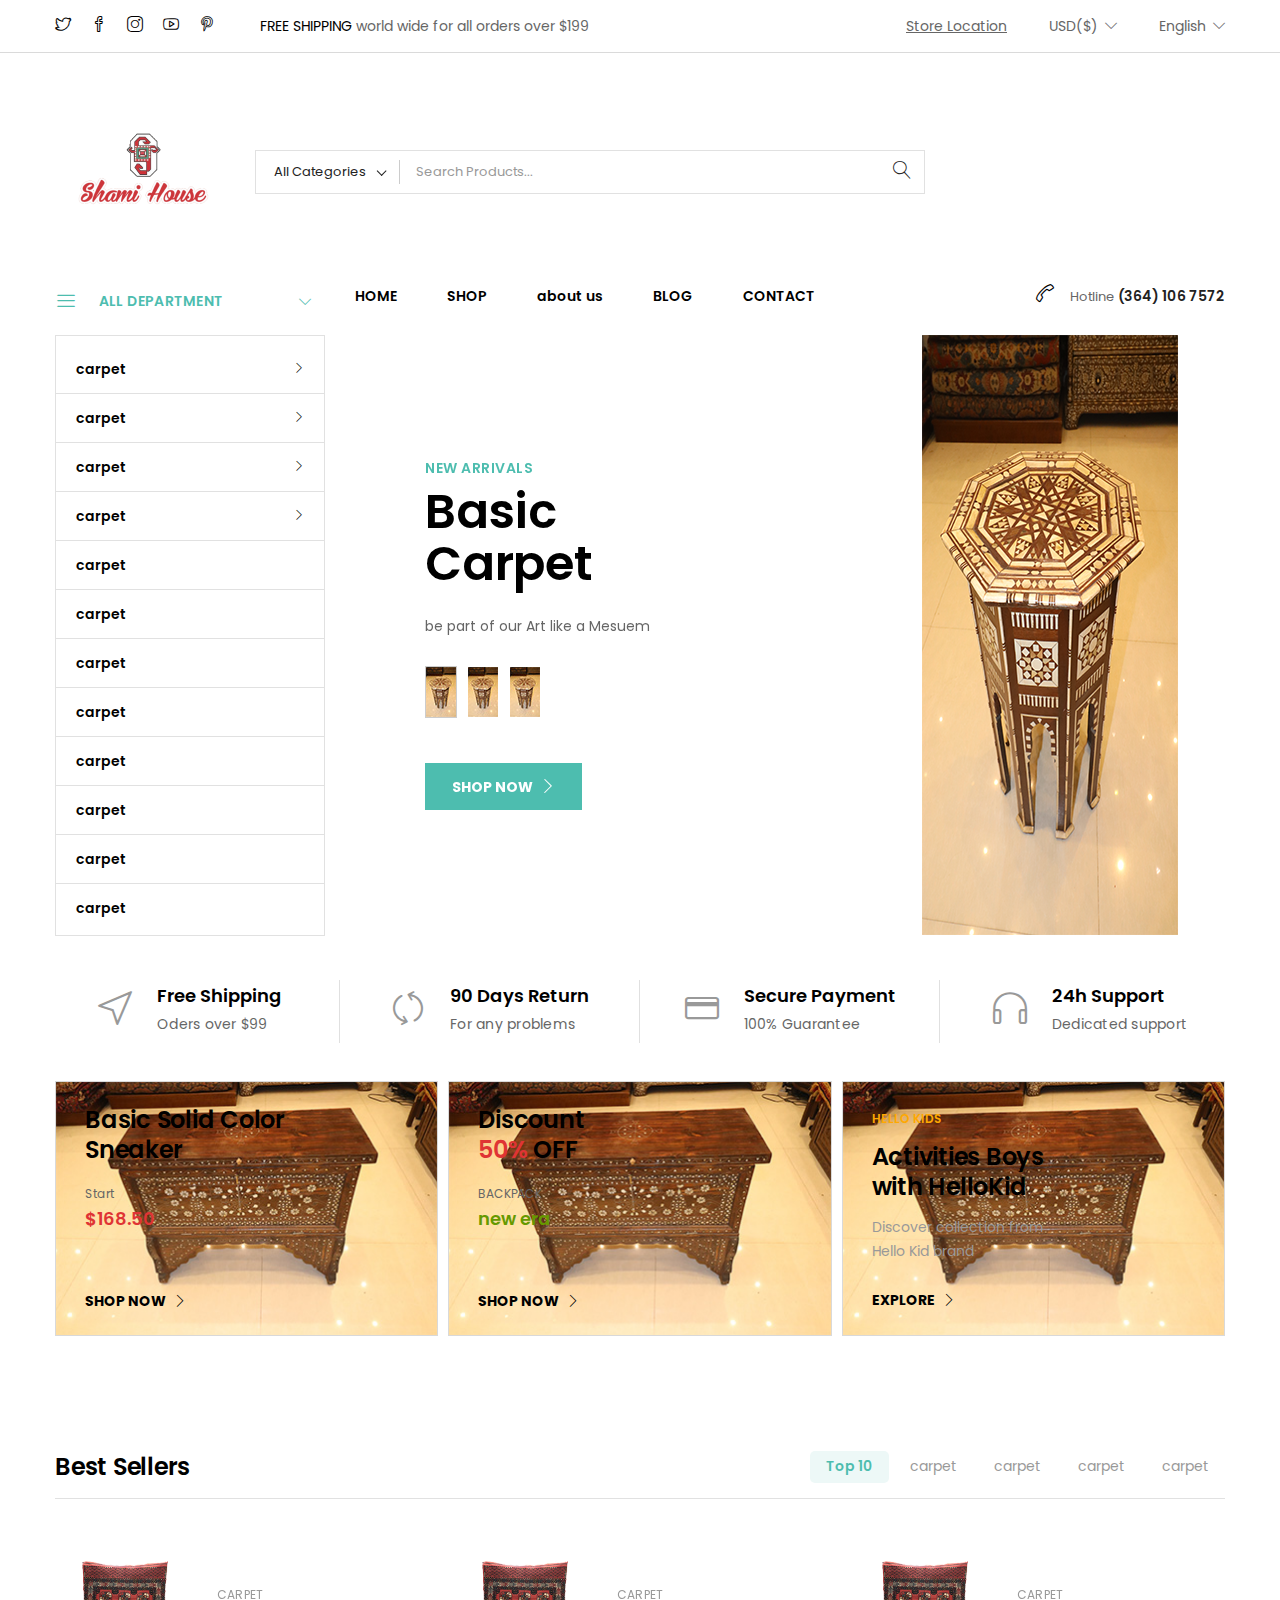
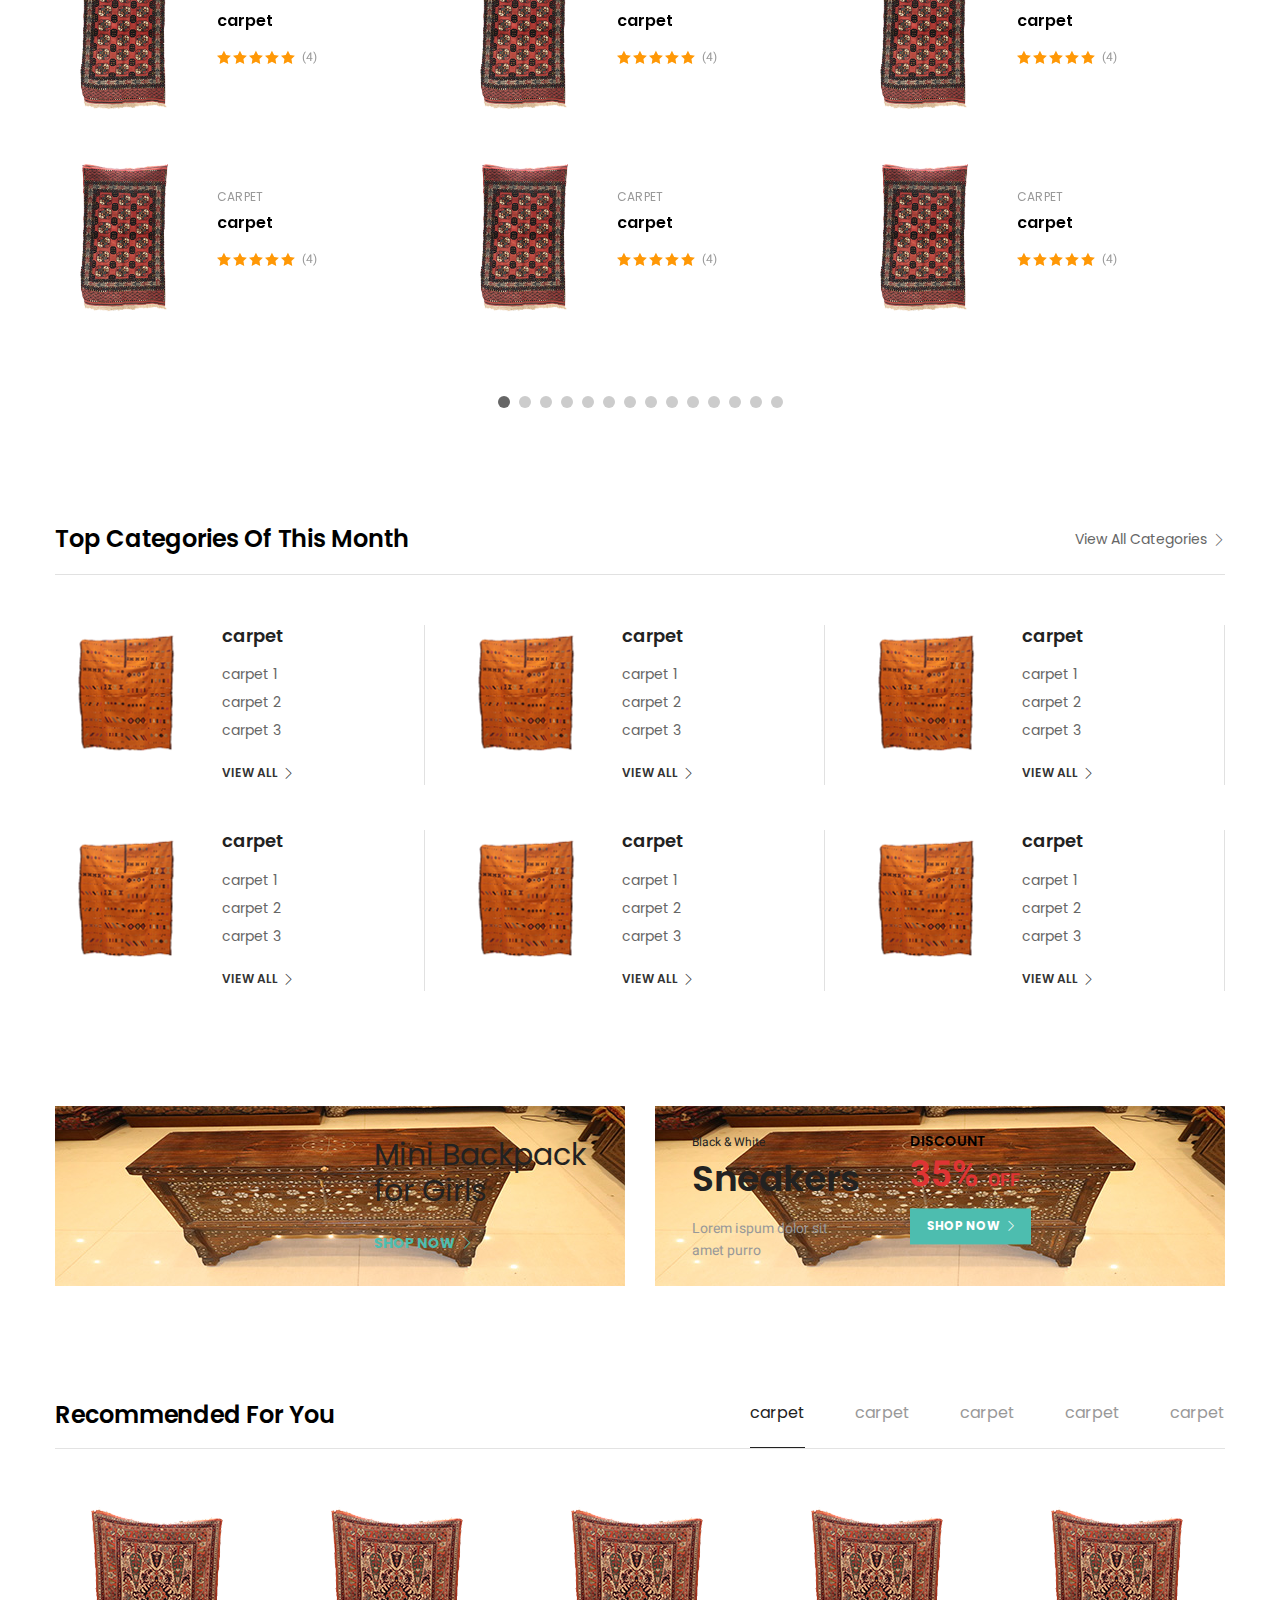
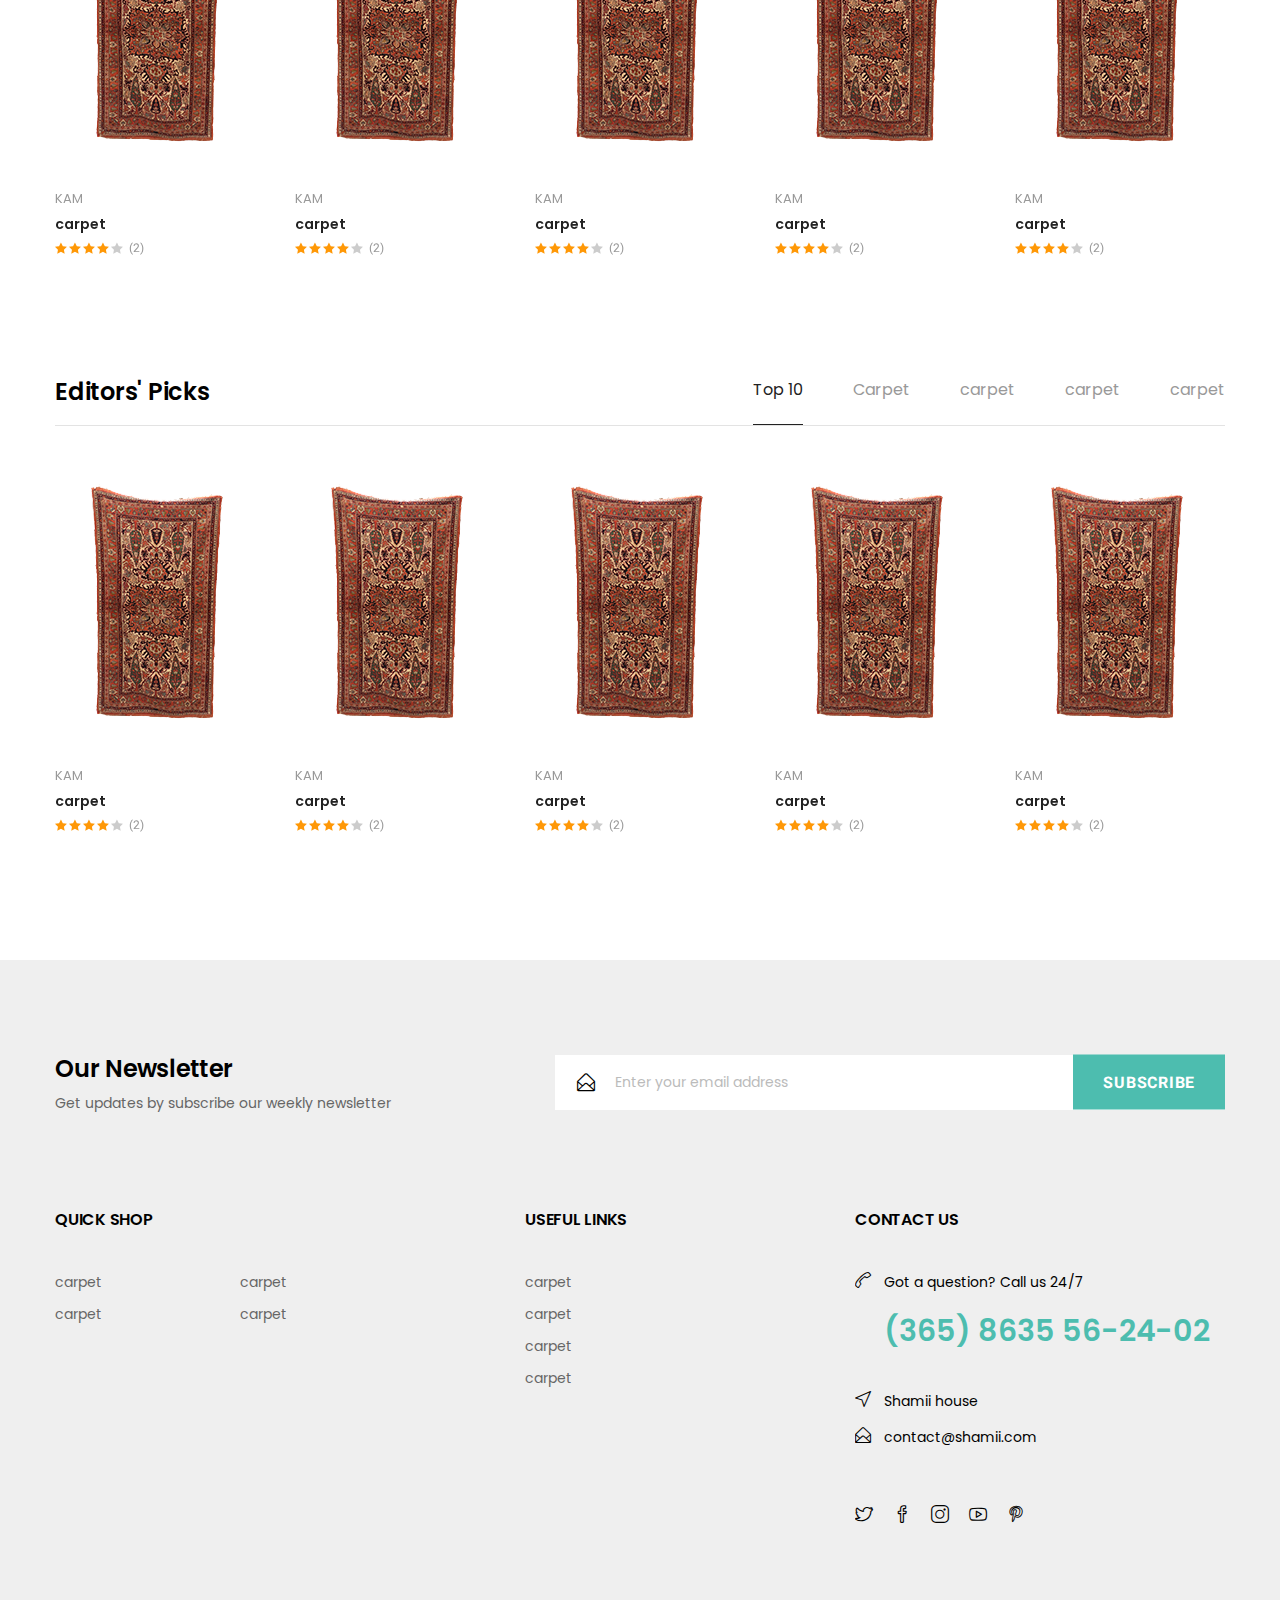
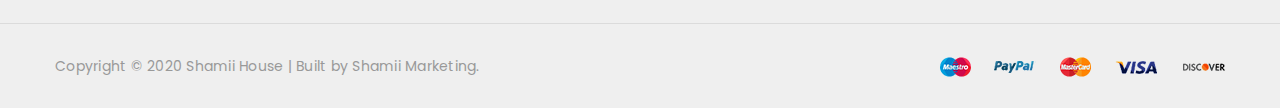
==== commit d62519ff: "edit last photo" ====
--- a/index-3.html
+++ b/index-3.html
@@ -4,7 +4,7 @@
 <head>
     <meta charset="utf-8">
     <meta http-equiv="x-ua-compatible" content="ie=edge">
-    <title>Norda - Minimal eCommerce HTML Template</title>
+    <title>Shamii House</title>
     <meta name="robots" content="noindex, follow" />
     <meta name="description" content="">
     <meta name="viewport" content="width=device-width, initial-scale=1, shrink-to-fit=no">
@@ -116,22 +116,22 @@
                                     </div>
                                 </div>
                             </div>
-                            <div class="col-xl-3 col-lg-3">
-                                <div class="header-action header-action-flex">
-                                    <div class="same-style-2 same-style-2-font-inc">
-                                        <a href="login-register.html"><i class="icon-user"></i></a>
-                                    </div>
-                                    <div class="same-style-2 same-style-2-font-inc">
-                                        <a href="wishlist.html"><i class="icon-heart"></i><span class="pro-count green">03</span></a>
-                                    </div>
-                                    <div class="same-style-2 same-style-2-font-inc header-cart">
-                                        <a class="cart-active" href="#">
-                                            <i class="icon-basket-loaded"></i><span class="pro-count green">02</span>
-                                            <span class="cart-amount">$2,435.30</span>
-                                        </a>
-                                    </div>
-                                </div>
-                            </div>
+<!--                            <div class="col-xl-3 col-lg-3">-->
+<!--                                <div class="header-action header-action-flex">-->
+<!--                                    <div class="same-style-2 same-style-2-font-inc">-->
+<!--                                        <a href="login-register.html"><i class="icon-user"></i></a>-->
+<!--                                    </div>-->
+<!--                                    <div class="same-style-2 same-style-2-font-inc">-->
+<!--                                        <a href="wishlist.html"><i class="icon-heart"></i><span class="pro-count green">03</span></a>-->
+<!--                                    </div>-->
+<!--                                    <div class="same-style-2 same-style-2-font-inc header-cart">-->
+<!--                                        <a class="cart-active" href="#">-->
+<!--                                            <i class="icon-basket-loaded"></i><span class="pro-count green">02</span>-->
+<!--                                            <span class="cart-amount">$2,435.30</span>-->
+<!--                                        </a>-->
+<!--                                    </div>-->
+<!--                                </div>-->
+<!--                            </div>-->
                         </div>
                     </div>
                 </div>
@@ -319,24 +319,24 @@
                                 </a>
                             </div>
                         </div>
-                        <div class="col-7">
-                            <div class="header-action header-action-flex">
-                                <div class="same-style-2 same-style-2-font-inc">
-                                    <a href="login-register.html"><i class="icon-user"></i></a>
-                                </div>
-                                <div class="same-style-2 same-style-2-font-inc">
-                                    <a href="wishlist.html"><i class="icon-heart"></i><span class="pro-count green">03</span></a>
-                                </div>
-                                <div class="same-style-2 same-style-2-font-inc header-cart">
-                                    <a class="cart-active" href="#">
-                                        <i class="icon-basket-loaded"></i><span class="pro-count green">02</span>
-                                    </a>
-                                </div>
-                                <div class="same-style-2 main-menu-icon">
-                                    <a class="mobile-header-button-active" href="#"><i class="icon-menu"></i> </a>
-                                </div>
-                            </div>
-                        </div>
+<!--                        <div class="col-7">-->
+<!--                            <div class="header-action header-action-flex">-->
+<!--                                <div class="same-style-2 same-style-2-font-inc">-->
+<!--                                    <a href="login-register.html"><i class="icon-user"></i></a>-->
+<!--                                </div>-->
+<!--                                <div class="same-style-2 same-style-2-font-inc">-->
+<!--                                    <a href="wishlist.html"><i class="icon-heart"></i><span class="pro-count green">03</span></a>-->
+<!--                                </div>-->
+<!--                                <div class="same-style-2 same-style-2-font-inc header-cart">-->
+<!--                                    <a class="cart-active" href="#">-->
+<!--                                        <i class="icon-basket-loaded"></i><span class="pro-count green">02</span>-->
+<!--                                    </a>-->
+<!--                                </div>-->
+<!--                                <div class="same-style-2 main-menu-icon">-->
+<!--                                    <a class="mobile-header-button-active" href="#"><i class="icon-menu"></i> </a>-->
+<!--                                </div>-->
+<!--                            </div>-->
+<!--                        </div>-->
                     </div>
                 </div>
             </div>
--- a/assets/css/style.css
+++ b/assets/css/style.css
@@ -1,10 +1,10 @@
 /*-----------------------------------------------------------------------------------
-    
+
     Template Name: Norda - Minimal eCommerce HTML Template
     Version: 1.0
-    
+
 -----------------------------------------------------------------------------------
-    
+
     CSS INDEX
     ===================
     1. Template default CSS
@@ -34,7 +34,7 @@
     25. Contect us style
     26. Blog details style
     27. Order tracking style
-    
+
 -----------------------------------------------------------------------------------*/
 /*----------------------------------------*/
 /*  1. Template default CSS
@@ -58,6 +58,7 @@
 html,
 body {
   height: 100%;
+
 }
 
 body {
@@ -162,7 +163,7 @@
   padding: 0;
 }
 
-/*-- 
+/*--
     - Common Classes
 -----------------------------------------*/
 .fix {
@@ -1487,7 +1488,7 @@
 }
 
 /***************************
-    Page section padding 
+    Page section padding
 ****************************/
 .ptb-0 {
   padding: 0;
@@ -1602,7 +1603,7 @@
 }
 
 /***************************
-    Page section margin 
+    Page section margin
 ****************************/
 .mtb-0 {
   margin: 0;
@@ -1676,7 +1677,7 @@
   margin: 290px 0;
 }
 
-/*-- 
+/*--
     - Input Placeholder
 -----------------------------------------*/
 input:-moz-placeholder,
@@ -1855,8 +1856,8 @@
   }
 }
 
-/*-- 
-    Scroll Up 
+/*--
+    Scroll Up
 -----------------------------------------*/
 #scrollUp {
   width: 40px;
@@ -1918,7 +1919,9 @@
 }
 
 .bg-gray-2 {
-  background-color: #efeeed;
+  background: url("../images/bg/IMG_3597.JPG");
+    background-position: center;
+    background-size: cover;
 }
 
 .bg-gray-3 {
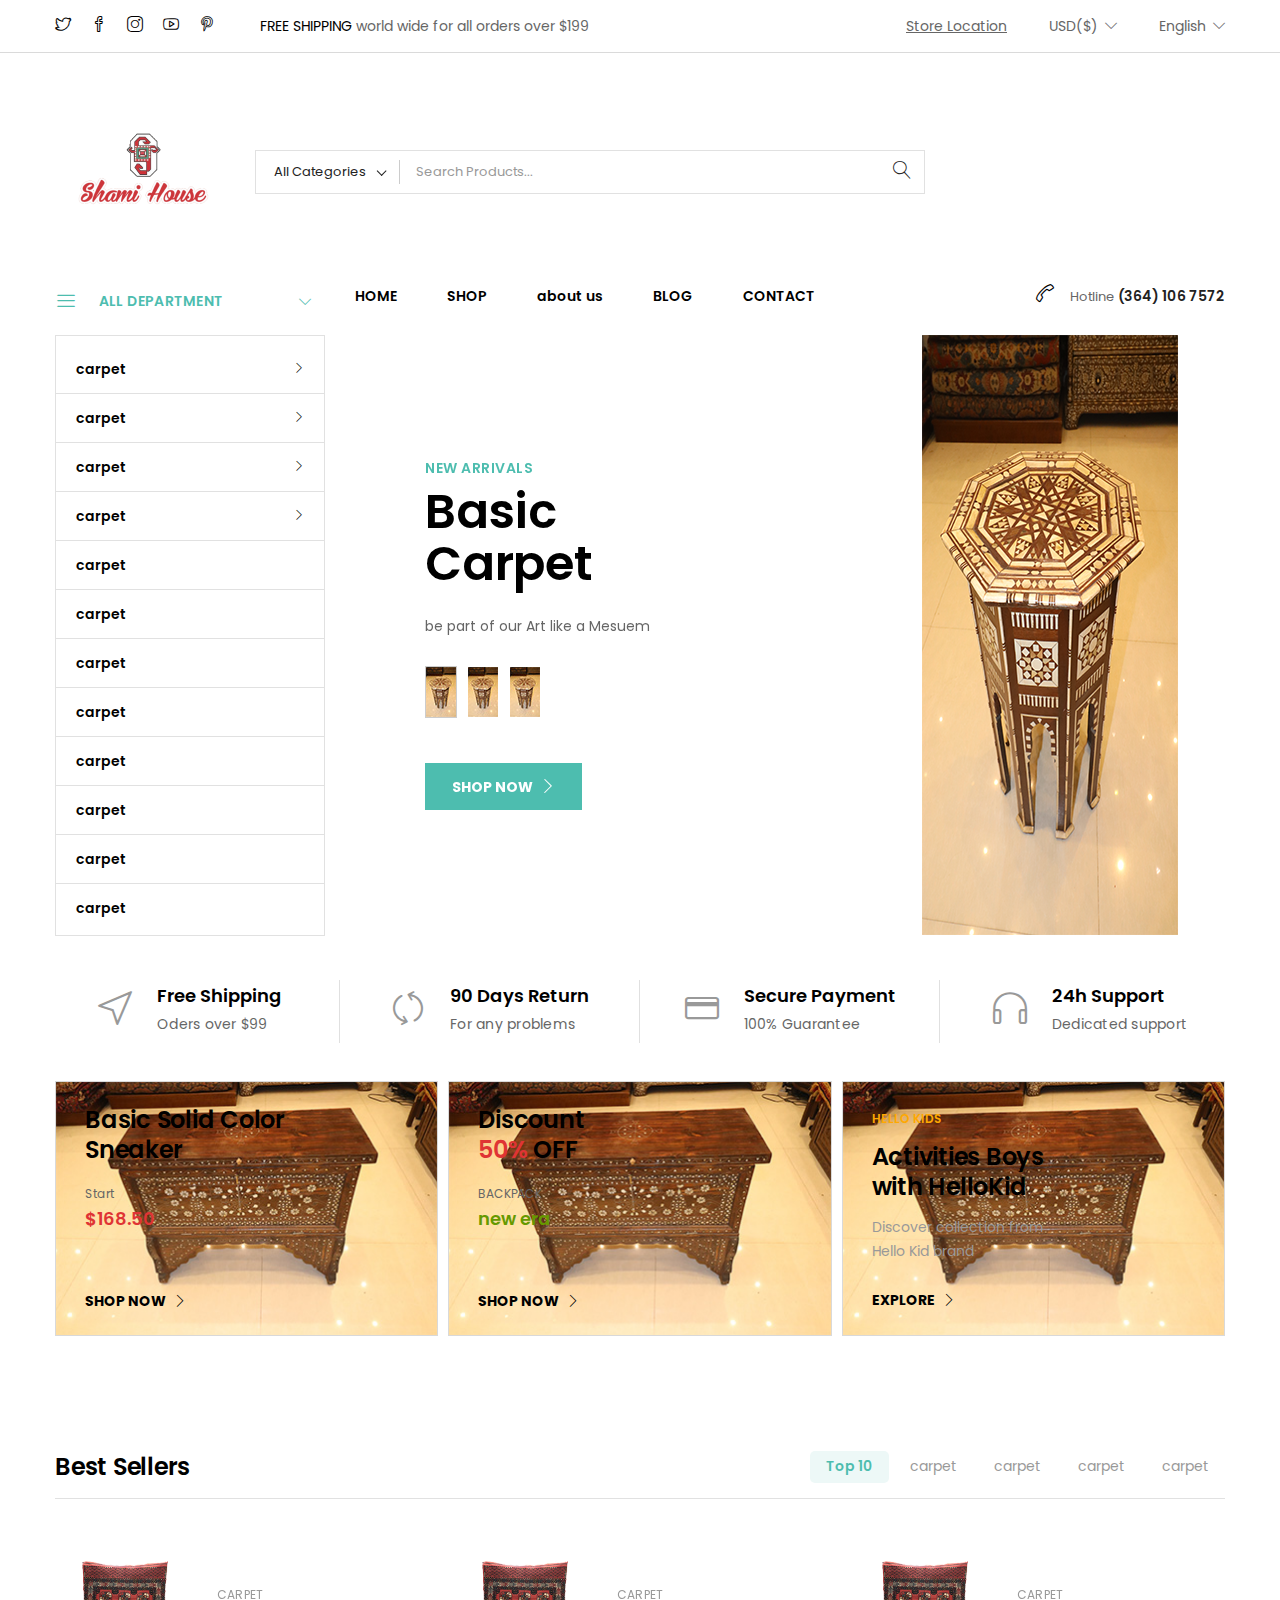
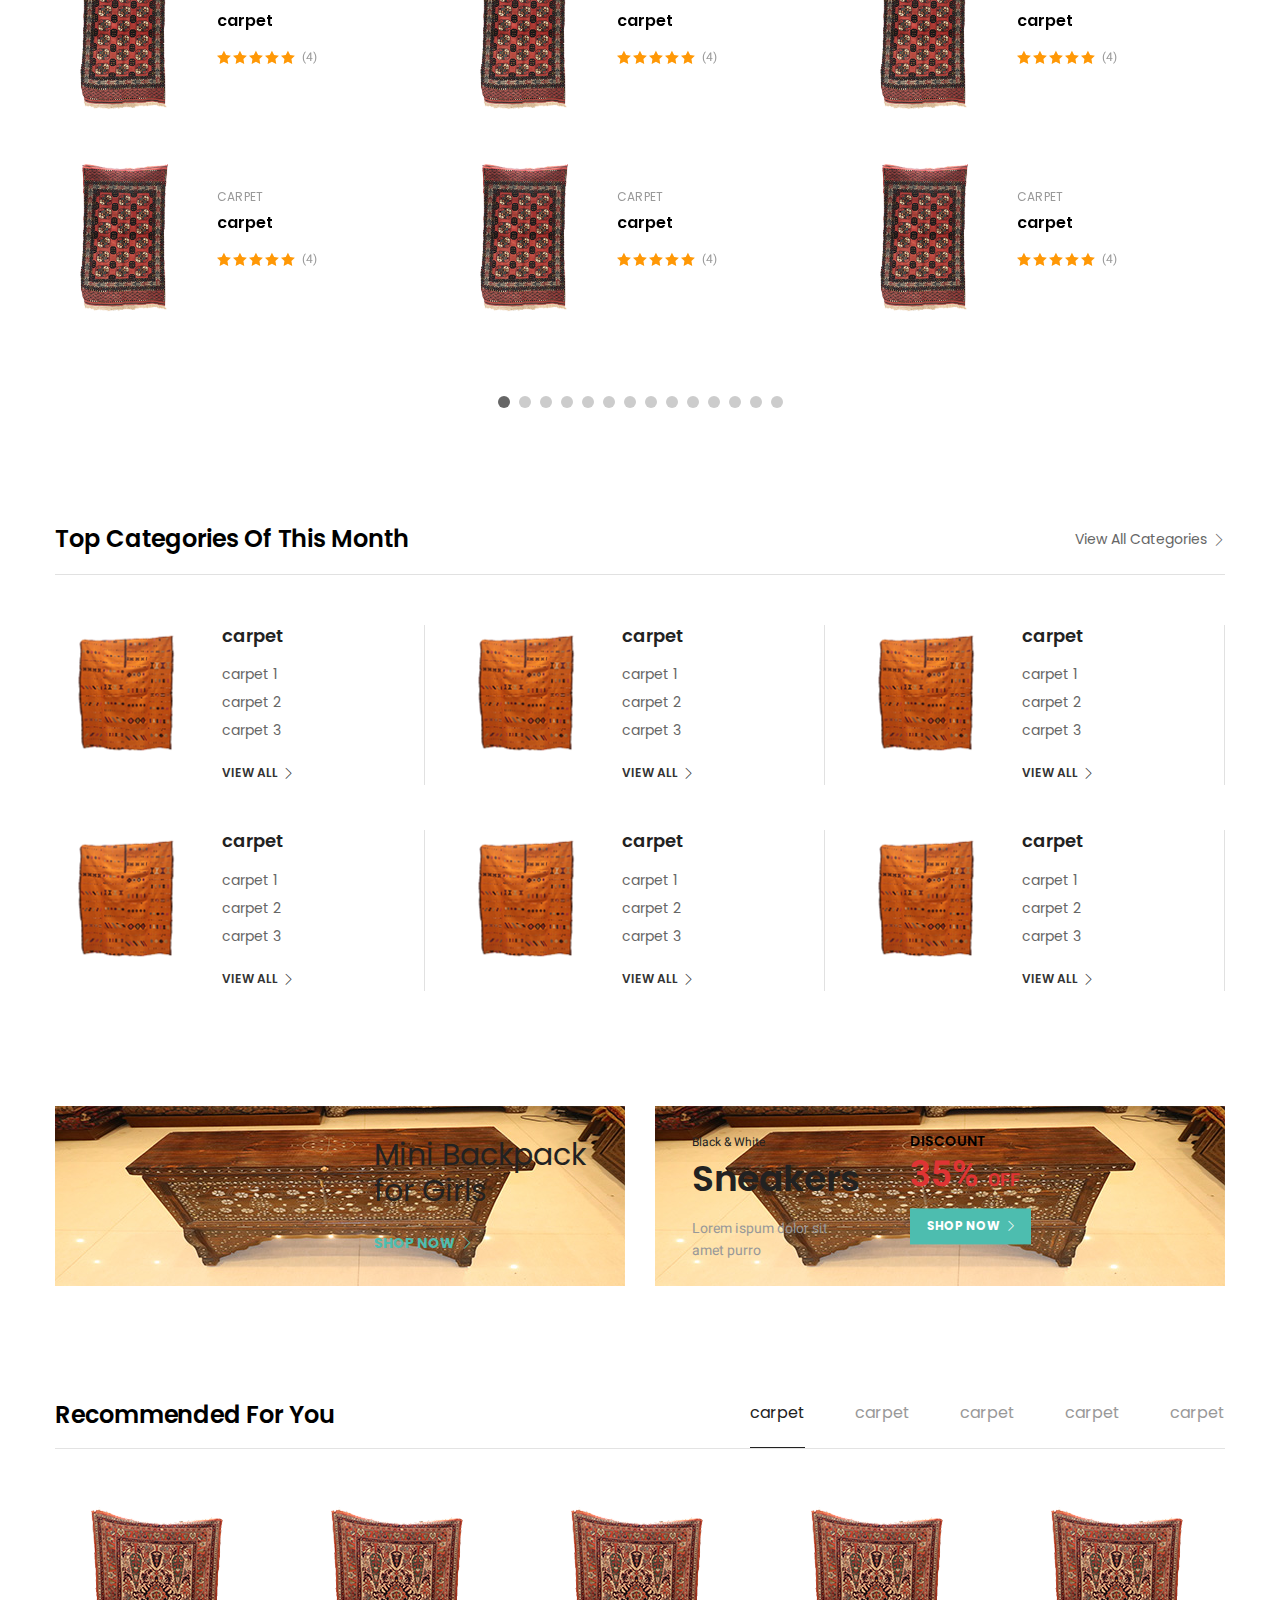
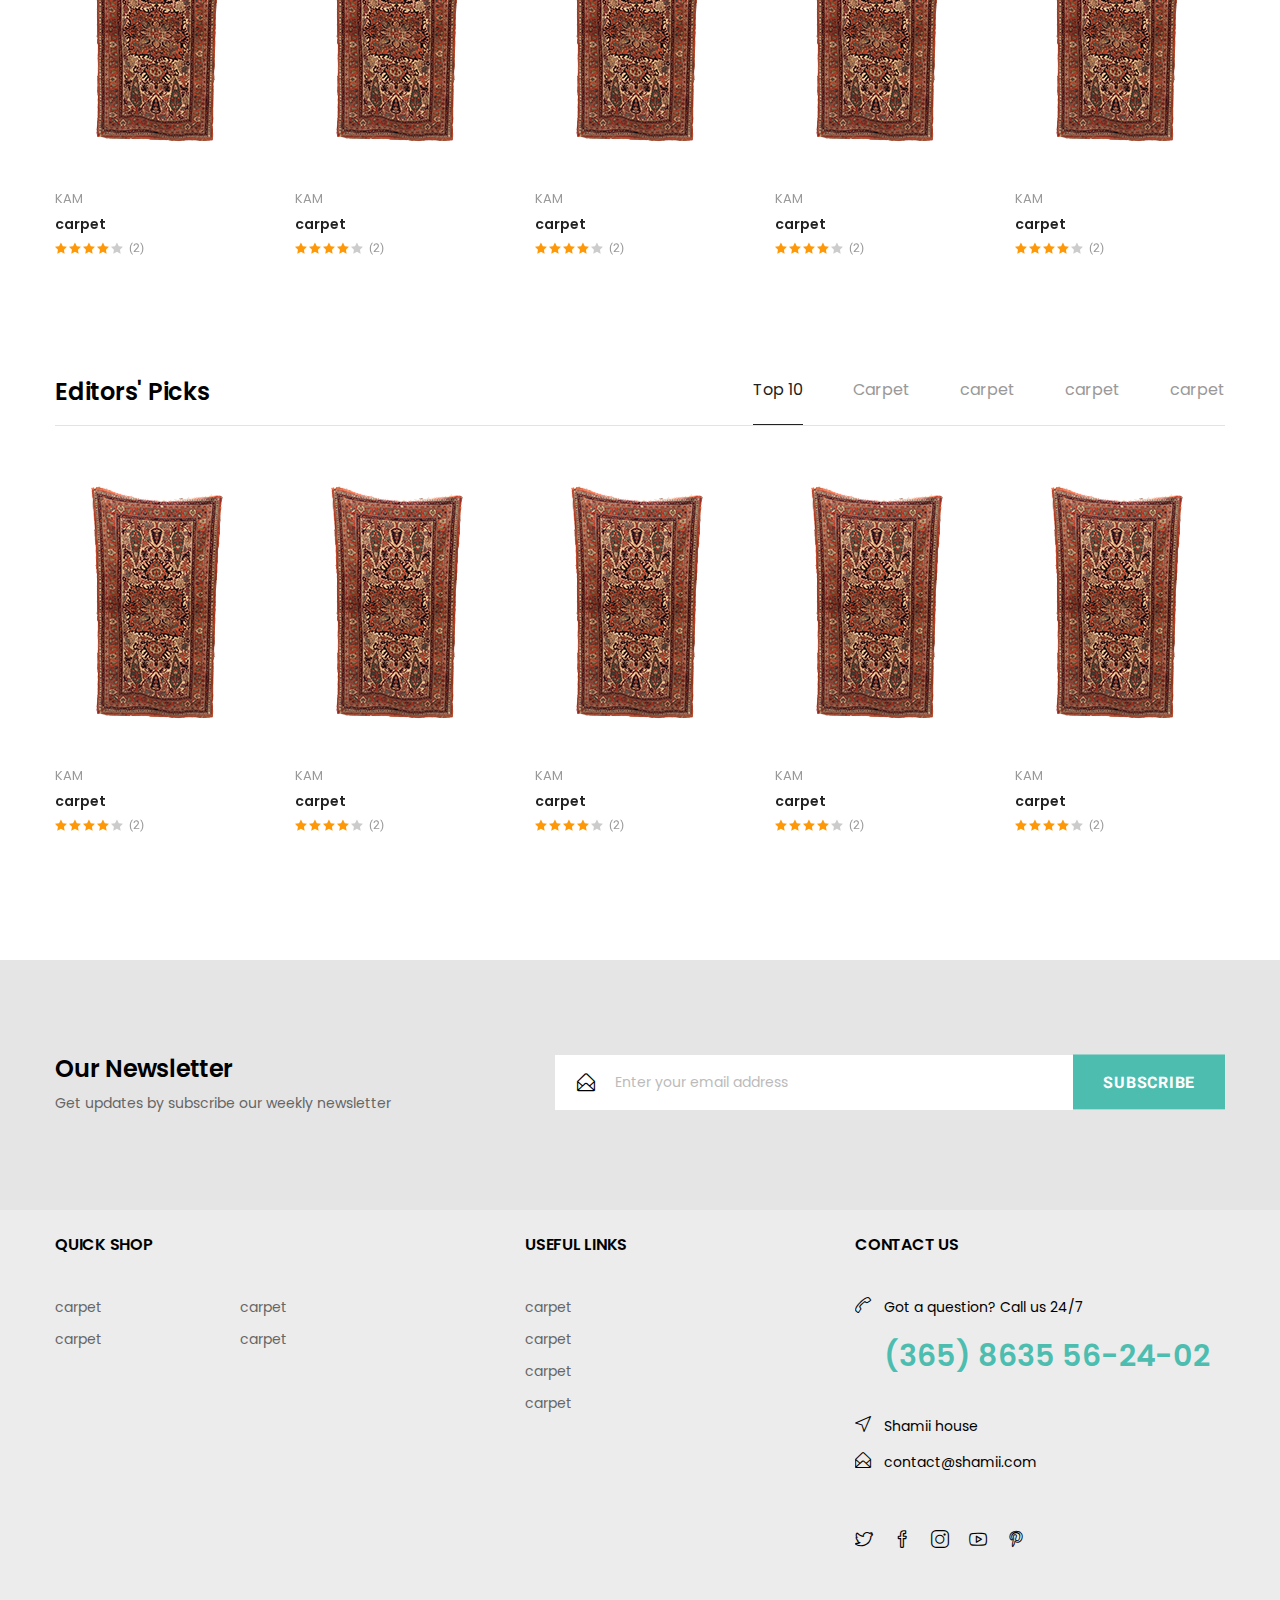
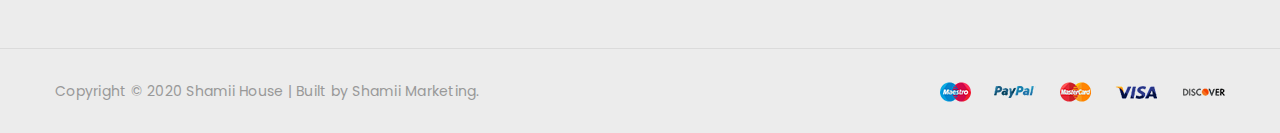
==== commit f4441a1a: "add new oage" ====
--- a/index-3.html
+++ b/index-3.html
@@ -6298,7 +6298,7 @@
                 </div>
             </div>
         </div>
-        <div class="subscribe-area bg-gray-4 pt-95 pb-95">
+        <div class="subscribe-area bg-gray-5 pt-95 pb-95">
             <div class="container">
                 <div class="row">
                     <div class="col-lg-5 col-md-5">
@@ -6325,7 +6325,7 @@
                 </div>
             </div>
         </div>
-        <footer class="footer-area bg-gray-4">
+        <footer class="footer-area bg-gray-6 pt-25">
             <div class="footer-top border-bottom-4 pb-55">
                 <div class="container">
                     <div class="row">
--- a/assets/css/style.css
+++ b/assets/css/style.css
@@ -1915,7 +1915,9 @@
     Background Color
 ------------------------------------------*/
 .bg-gray {
-  background-color: #f0f4f6;
+    background: url("../images/bg/IMG_3597.JPG");
+    background-position: center;
+    background-size: cover;
 }
 
 .bg-gray-2 {
@@ -1925,11 +1927,15 @@
 }
 
 .bg-gray-3 {
-  background-color: #f9f9f9;
+    background: url("../images/bg/IMG_3597.JPG");
+    background-position: center;
+    background-size: cover;
 }
 
 .bg-gray-4 {
-  background-color: #efefef;
+    background: url("../images/bg/IMG_3597.JPG");
+    background-position: center;
+    background-size: cover;
 }
 
 .bg-gray-5 {
